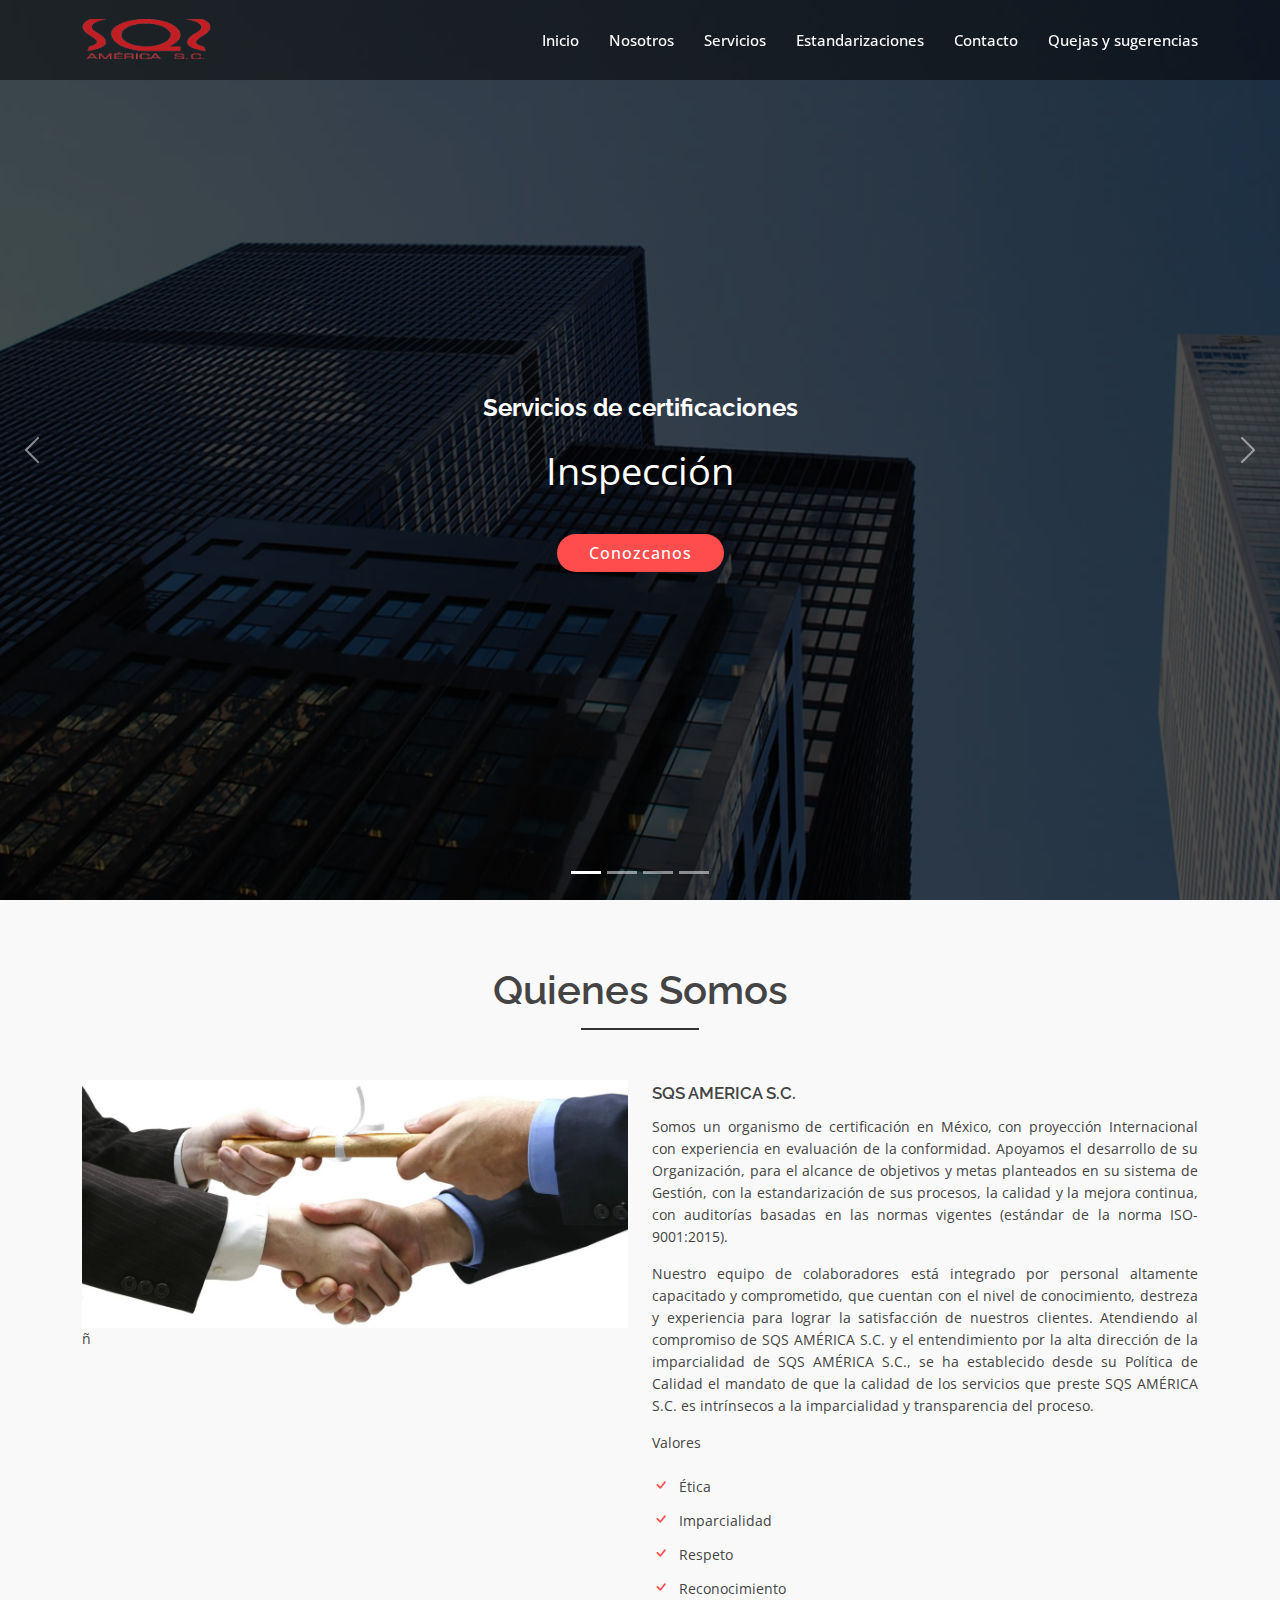
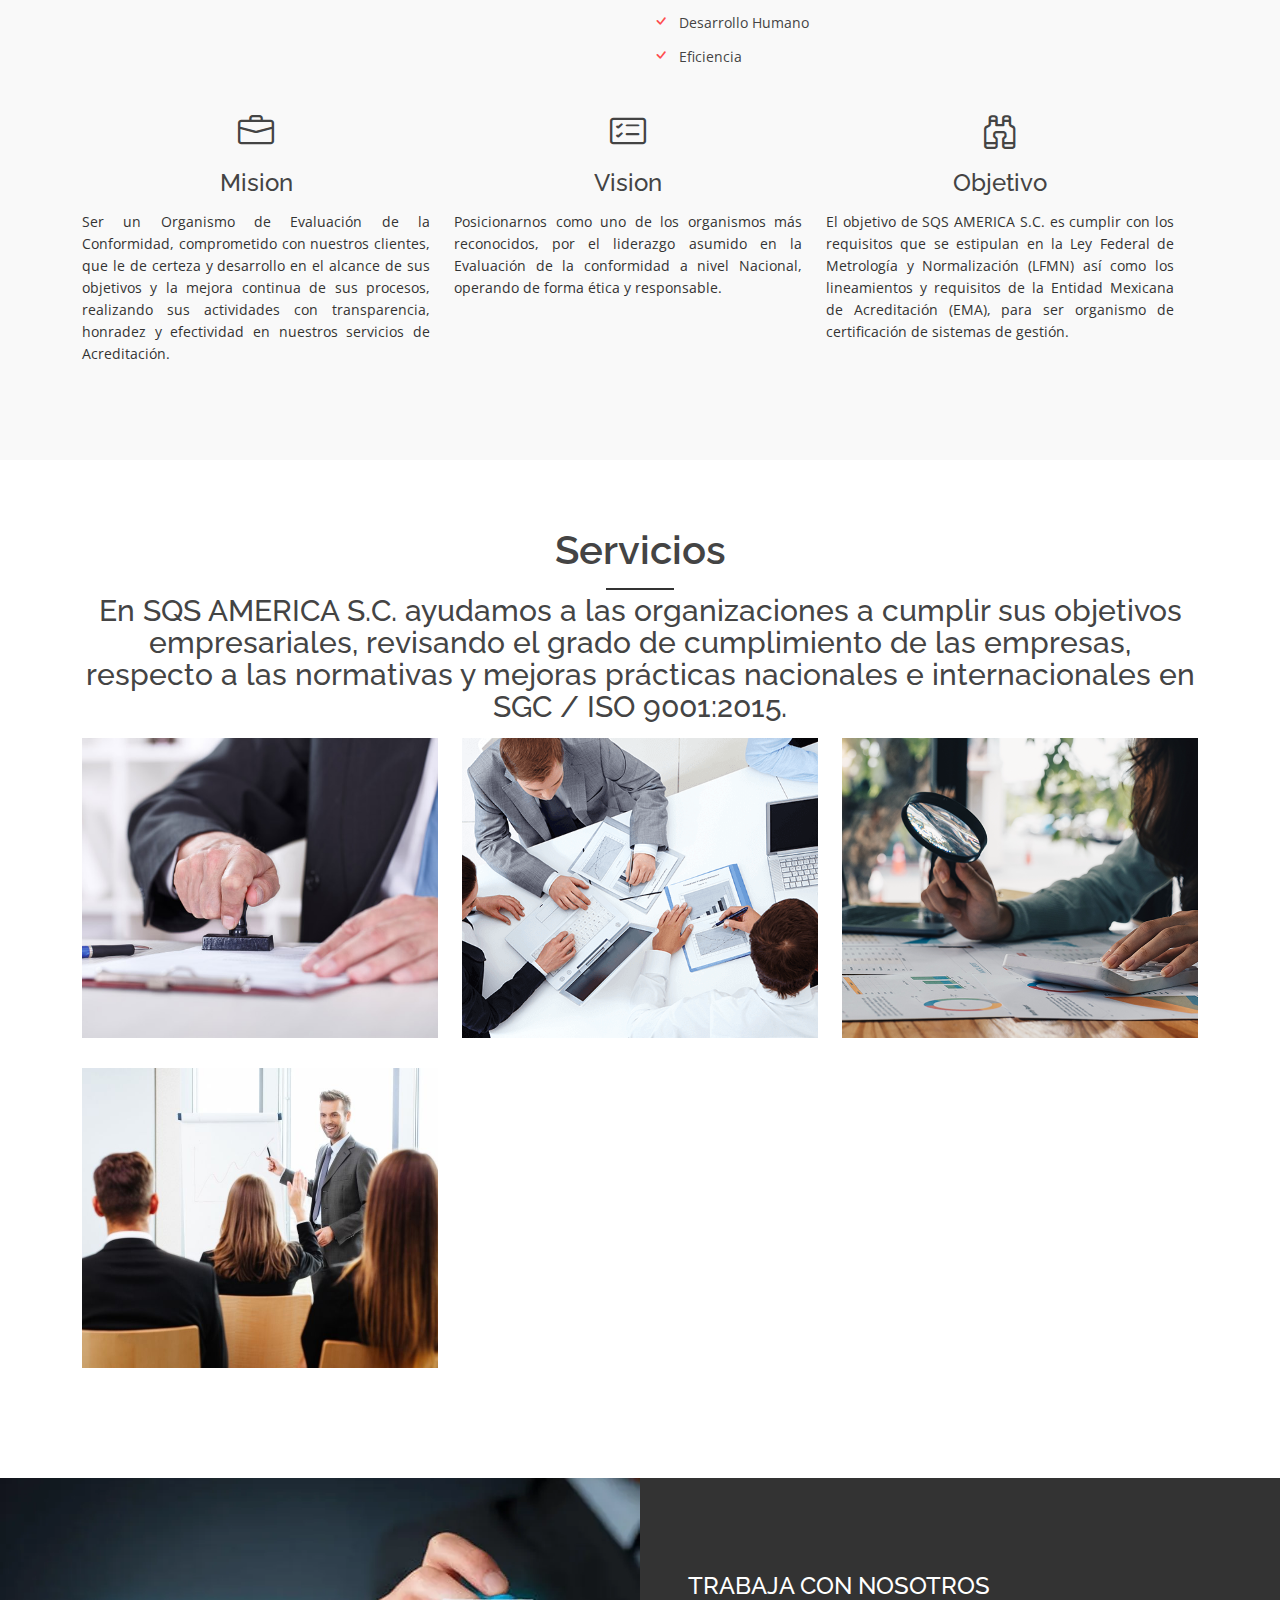
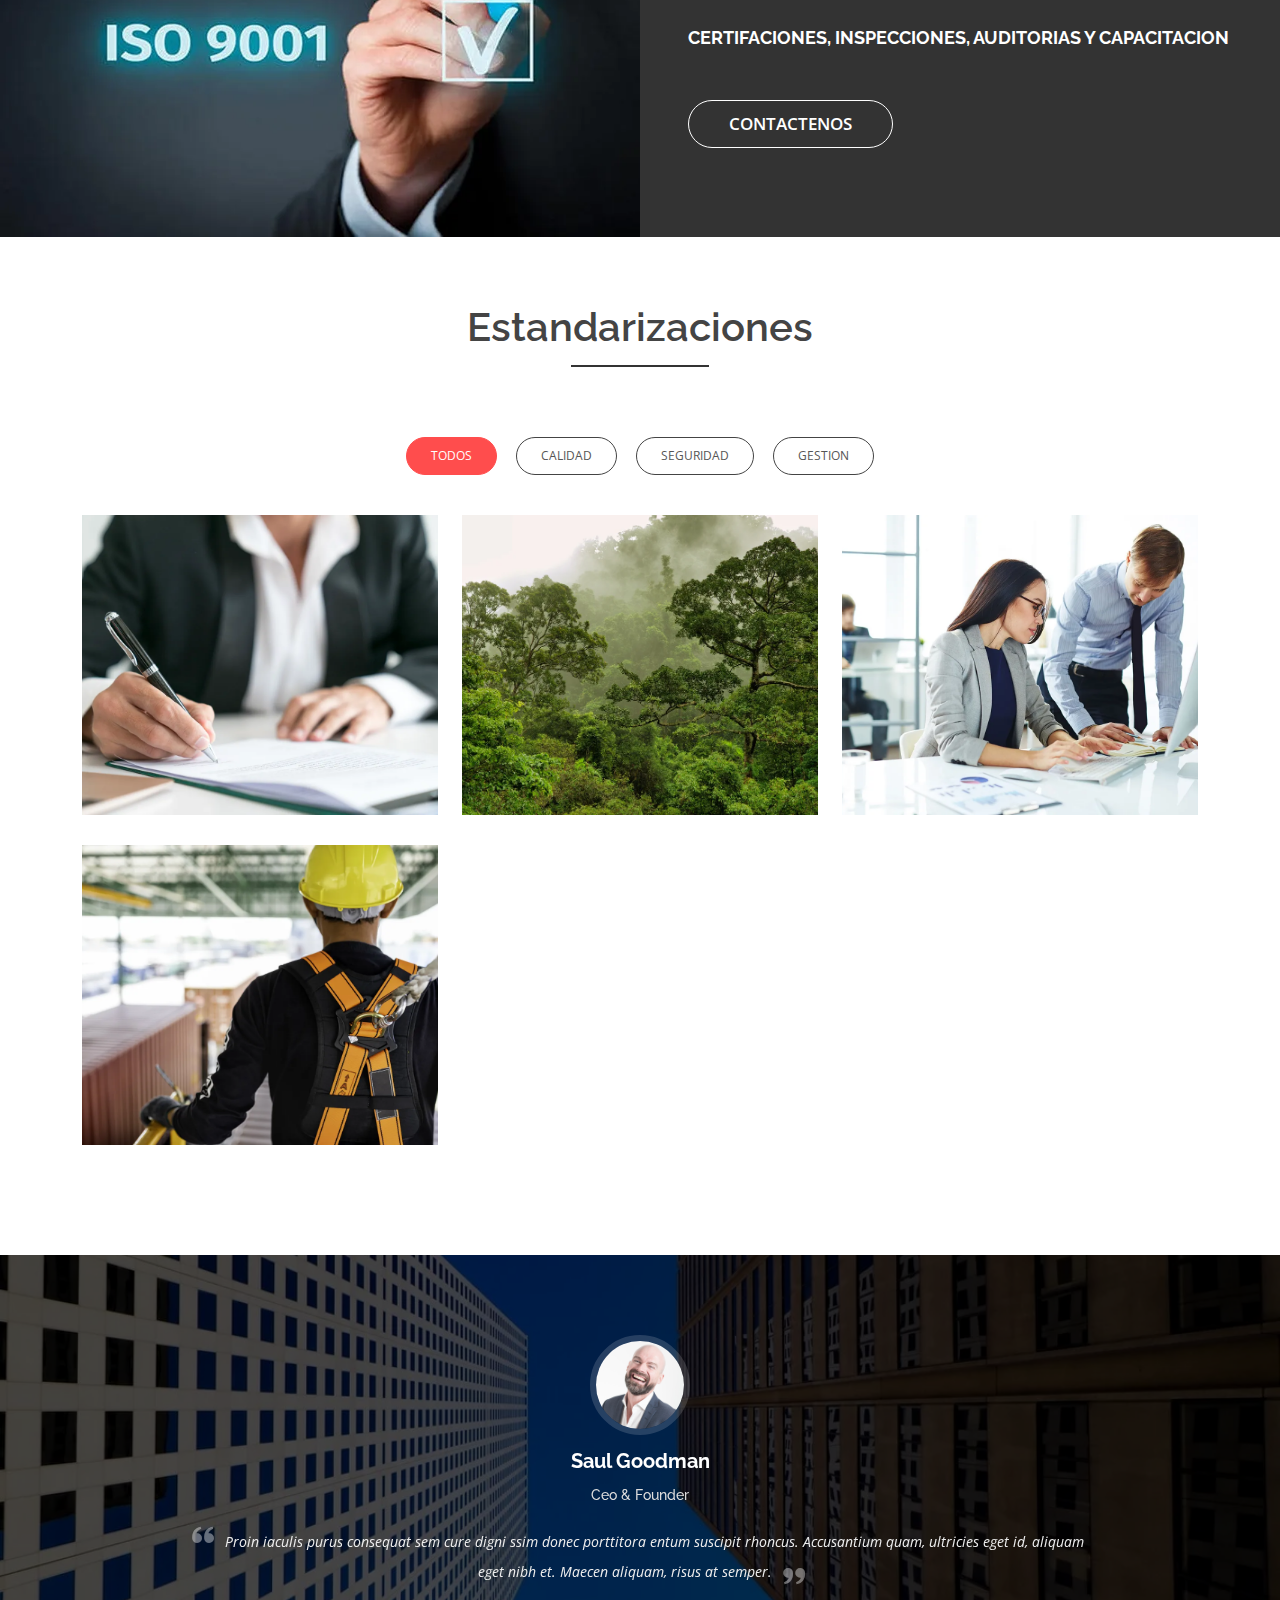
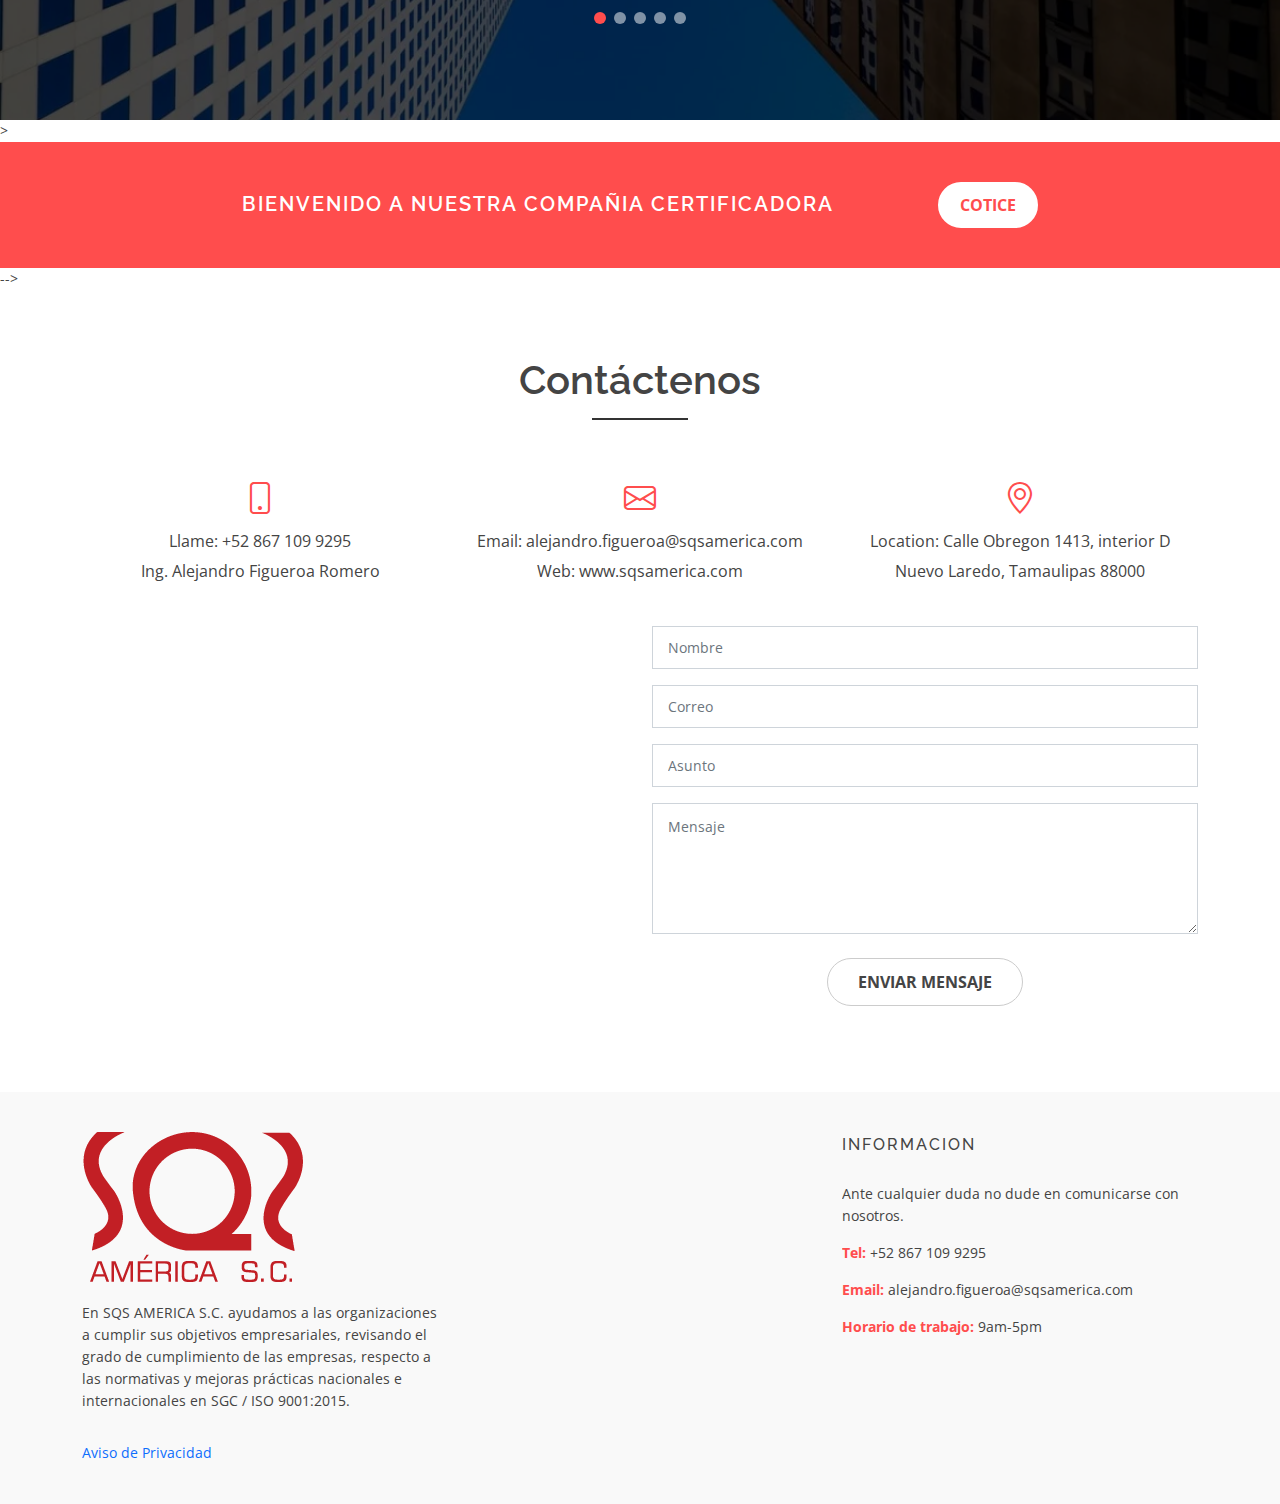
==== index.html @ a5c40ff0 "changes-services" ====
<!DOCTYPE html>
<html lang="en">

<head>
  <meta charset="utf-8">
  <meta content="width=device-width, initial-scale=1.0" name="viewport">

  <title>SQS AMERICA S.C. - Home</title>
  <meta content="" name="description">
  <meta content="" name="keywords">

  <!-- Favicons -->
  <link href="assets/img/SQS-Logo.ico" rel="icon">
  <link href="assets/img/SQS-Logo.ico" rel="apple-touch-icon">

  <!-- Google Fonts -->
  <link href="https://fonts.googleapis.com/css?family=Open+Sans:300,400,400i,600,700|Raleway:300,400,400i,500,500i,700,800,900" rel="stylesheet">

  <!-- Vendor CSS Files -->
  <link href="assets/vendor/animate.css/animate.min.css" rel="stylesheet">
  <link href="assets/vendor/bootstrap/css/bootstrap.min.css" rel="stylesheet">
  <link href="assets/vendor/bootstrap-icons/bootstrap-icons.css" rel="stylesheet">
  <link href="assets/vendor/boxicons/css/boxicons.min.css" rel="stylesheet">
  <link href="assets/vendor/glightbox/css/glightbox.min.css" rel="stylesheet">
  <link href="assets/vendor/swiper/swiper-bundle.min.css" rel="stylesheet">

  <!-- Template Main CSS File -->
  <link href="assets/css/style.css" rel="stylesheet">

  <!-- =======================================================
  * Template Name: eBusiness - v4.9.0
  * Template URL: https://bootstrapmade.com/ebusiness-bootstrap-corporate-template/
  * Author: BootstrapMade.com
  * License: https://bootstrapmade.com/license/
  ======================================================== -->
</head>

<body>

  <!-- ======= Header ======= -->
  <header id="header" class="fixed-top d-flex align-items-center">
    <div class="container d-flex justify-content-between">

      <div class="logo">
          <a href="index.html">
            <img  src="assets/img/SQS LogoLarge.png"> 
          </a> 
        <!-- Uncomment below if you prefer to use an image logo -->
        <!-- <a href="index.html"><img src="assets/img/logo.png" alt="" class="img-fluid"></a>-->
      </div>

      <nav id="navbar" class="navbar">
        <ul>
          <li><a class="nav-link scrollto" href="index.html">Inicio</a></li>
          <li><a class="nav-link scrollto" href="#about">Nosotros</a></li>
          <li><a class="nav-link scrollto" href="#services">Servicios</a></li>
          <li><a class="nav-link scrollto" href="#portfolio">Estandarizaciones</a></li>
          <li><a class="nav-link scrollto" href="#contact">Contacto</a>
          </li><li><a class="nav-link scrollto" href="complaints.html">Quejas y sugerencias</a></li>
        </ul>
        <i class="bi bi-list mobile-nav-toggle"></i>
      </nav><!-- .navbar -->

    </div>
  </header><!-- End Header -->

  <!-- ======= hero Section ======= -->
  <section id="hero">
    <div class="hero-container">
      <div id="heroCarousel" class="carousel slide carousel-fade" data-bs-ride="carousel" data-bs-interval="5000">

        <ol id="hero-carousel-indicators" class="carousel-indicators"></ol>

        <div class="carousel-inner" role="listbox">

          <div class="carousel-item active" style="background-image: url(assets/img/hero-carousel/1.jpg)">
            <div class="carousel-container">
              <div class="container">
                <h2 class="animate__animated animate__fadeInDown">Servicios de certificaciones</h2>
                <p class="animate__animated animate__fadeInUp">Inspección</p>
                <a href="#about" class="btn-get-started scrollto animate__animated animate__fadeInUp">Conozcanos</a>
              </div>
            </div>
          </div>

          <div class="carousel-item" style="background-image: url(assets/img/hero-carousel/4.png)">
            <div class="carousel-container">
              <div class="container">
                <h2 class="animate__animated animate__fadeInDown">Servicios de certificaciones</h2>
                <p class="animate__animated animate__fadeInUp">Auditorias</p>
                <a href="#about" class="btn-get-started scrollto animate__animated animate__fadeInUp">Conozcanos</a>
              </div>
            </div>
          </div>

          <div class="carousel-item" style="background-image: url(assets/img/hero-carousel/3.jpg)">
            <div class="carousel-container">
              <div class="container">
                <h2 class="animate__animated animate__fadeInDown">Servicios de certificaciones</h2>
                <p class="animate__animated animate__fadeInUp">Certificación</p>
                <a href="#about" class="btn-get-started scrollto animate__animated animate__fadeInUp">Conozcanos</a>
              </div>
            </div>
          </div>

          <div class="carousel-item" style="background-image: url(assets/img/hero-carousel/2.jpg)">
            <div class="carousel-container">
              <div class="container">
                <h2 class="animate__animated animate__fadeInDown">Servicios de certificaciones</h2>
                <p class="animate__animated animate__fadeInUp">Capacitación</p>
                <a href="#about" class="btn-get-started scrollto animate__animated animate__fadeInUp">Conozcanos</a>
              </div>
            </div>
          </div>

        </div>

        <a class="carousel-control-prev" href="#heroCarousel" role="button" data-bs-slide="prev">
          <span class="carousel-control-prev-icon bi bi-chevron-left" aria-hidden="true"></span>
        </a>

        <a class="carousel-control-next" href="#heroCarousel" role="button" data-bs-slide="next">
          <span class="carousel-control-next-icon bi bi-chevron-right" aria-hidden="true"></span>
        </a>

      </div>
    </div>
  </section><!-- End Hero Section -->

  <main id="main">

    <!-- ======= About Section ======= -->
    <div id="about" class="about-area area-padding">
      <div class="container">
        <div class="row">
          <div class="col-md-12 col-sm-12 col-xs-12">
            <div class="section-headline text-center">
              <h2>Quienes Somos</h2>
            </div>
          </div>
        </div>
        <div class="row">
          <!-- single-well start-->
          <div class="col-md-6 col-sm-6 col-xs-12">
            <div class="well-left">
              <div class="single-well">
                <a href="#">
                  <img src="assets/img/about/3.jpg" alt="">
                </a>
              </div>
            </div>ñ
          </div>
          <!-- single-well end-->
          <div class="col-md-6 col-sm-6 col-xs-12">
            <div class="well-middle">
              <div class="single-well">
                <a href="#">
                  <h4 class="sec-head">SQS America S.C.</h4>
                </a>
                <p style="text-align: justify">
                  Somos un organismo de certificación en México, con proyección Internacional con experiencia en evaluación de la conformidad.
                  Apoyamos el desarrollo de su Organización, para el alcance de objetivos y metas planteados en su sistema de Gestión, con la estandarización de sus procesos, la calidad y la mejora continua, con auditorías basadas en las normas vigentes (estándar de la norma ISO-9001:2015).
                </p>
                <p  style="text-align: justify">
                  Nuestro equipo de colaboradores está integrado por personal altamente capacitado y comprometido, que cuentan con el nivel de conocimiento, destreza y experiencia para lograr la satisfacción de nuestros clientes.
                  Atendiendo al compromiso de SQS AMÉRICA S.C. y el entendimiento por la alta dirección de la imparcialidad de SQS AMÉRICA S.C., se ha establecido desde su Política de Calidad el mandato de que la calidad de los servicios que preste SQS AMÉRICA S.C. es intrínsecos a la imparcialidad y transparencia del proceso.
                </p>
                <p span>Valores</p>
                <ul>
                  <li>
                    <i class="bi bi-check"></i> Ética
                  </li>
                  <li>
                    <i class="bi bi-check"></i> Imparcialidad
                  </li>
                  <li>
                    <i class="bi bi-check"></i> Respeto
                  </li>
                  <li>
                    <i class="bi bi-check"></i> Reconocimiento
                  </li>
                  <li>
                    <i class="bi bi-check"></i> Desarrollo Humano
                  </li>
                  <li>
                    <i class="bi bi-check"></i> Eficiencia
                  </li>
                </ul>
              </div>
            </div>
          </div>
          <!-- End col-->
          <div class="row text-center">
            <!-- Start Left services -->
            <div class="col-md-4 col-sm-4 col-xs-12">
              <div class="about-move">
                <div class="services-details">
                  <div class="single-services">
                    <a class="services-icon" href="#">
                      <i class="bi bi-briefcase"></i>
                    </a>
                    <h4>Mision</h4>
                    <p style="text-align:justify">
                      Ser un Organismo de Evaluación de la Conformidad, comprometido con 
                      nuestros clientes, que le de certeza y desarrollo en el alcance de 
                      sus objetivos y la mejora continua de sus procesos, realizando sus 
                      actividades con transparencia, honradez y efectividad en 
                      nuestros servicios de Acreditación.</p>
                  </div>
                </div>
                <!-- end about-details -->
              </div>
            </div>
            <div class="col-md-4 col-sm-4 col-xs-12">
              <div class="about-move">
                <div class="services-details">
                  <div class="single-services">
                    <a class="services-icon" href="#">
                      <i class="bi bi-card-checklist"></i>
                    </a>
                    <h4>Vision</h4>
                    <p style="text-align:justify">
                      Posicionarnos como uno de los organismos más reconocidos, por el liderazgo asumido 
                      en la Evaluación de la conformidad a nivel Nacional, operando de forma ética y responsable.                  </p>
                  </div>
                </div>
                <!-- end about-details -->
              </div>
            </div>
            <div class="col-md-4 col-sm-4 col-xs-12">
              <!-- end col-md-4 -->
              <div class=" about-move">
                <div class="services-details">
                  <div class="single-services">
                    <a class="services-icon" href="#">
                      <i class="bi bi-binoculars"></i>
                    </a>
                    <h4>Objetivo</h4>
                    <p style="text-align:justify">
                      El objetivo de SQS AMERICA S.C. es cumplir con los requisitos que se estipulan en la Ley Federal de Metrología y Normalización (LFMN) 
                      así como los lineamientos y requisitos de la Entidad Mexicana de Acreditación (EMA), para ser organismo de 
                      certificación de sistemas de gestión.</p>
                  </div>
                </div>
                <!-- end about-details -->
              </div>
            </div>
          </div>
        </div>
      </div>
    </div><!-- End About Section -->

    <!-- ======= Services Section ======= -->
    <div id="services" class="services-area area-padding">
      <div class="container">
        <div class="row">
          <div class="col-md-12 col-sm-12 col-xs-12">
            <div class="section-headline services-head text-center">
              <h2>Servicios</h2>
              <h3>En SQS AMERICA S.C. ayudamos a las organizaciones a cumplir sus objetivos empresariales, revisando el grado de cumplimiento de las empresas, respecto a las normativas y mejoras prácticas nacionales e internacionales en SGC / ISO 9001:2015.</h3>
            </div>
          </div>
        </div>

        <div class="row awesome-project-content portfolio-container">

          <!-- portfolio-item start -->
          <div class="col-md-4 col-sm-4 col-xs-12 portfolio-item filter-app portfolio-item">
            <div class="single-awesome-project">
              <div class="awesome-img">
                <a href="#"><img src="assets/img/services/CERTIFICACION.jpg" alt="" /></a>
                <div class="add-actions text-center">
                  <div class="project-dec">
                    <a class="portfolio-lightbox" data-glightbox="title:Certificación; description:SQS AMERICA S.C. casa certificadora acreditada por la EMA en sistema de gestión de calidad ISO 9001:2015/ NMX-CC-9001-IMNC-2015." href="assets/img/services/CERTIFICACION.jpg">
                      <h4>Certificación</h4>
                    </a>
                  </div>
                </div>
              </div>
            </div>
          </div>
          <!-- portfolio-item end -->

          <!-- portfolio-item start -->
          <div class="col-md-4 col-sm-4 col-xs-12 portfolio-item filter-web">
            <div class="single-awesome-project">
              <div class="awesome-img">
                <a href="#"><img src="assets/img/services/INSPECCION.png" alt="" /></a>
                <div class="add-actions text-center">
                  <div class="project-dec">
                    <a class="portfolio-lightbox" data-glightbox="title:Inspección; description:Nuestro personal especializado se encargara de realizar una revisión general a la organización y analizar los datos para la implementación exitosa del Sistema de Gestión de Calidad." href="assets/img/services/INSPECCION.png">
                      <h4>Inspección</h4>
                    </a>
                  </div>
                </div>
              </div>
            </div>
          </div>
          <!-- portfolio-item end -->

          <!-- portfolio-item start -->
          <div class="col-md-4 col-sm-4 col-xs-12 portfolio-item filter-card">
            <div class="single-awesome-project">
              <div class="awesome-img">
                <a href="#"><img src="assets/img/services/AUDITORIA.png" alt="" /></a>
                <div class="add-actions text-center">
                  <div class="project-dec">
                    <a class="portfolio-lightbox" data-glightbox="title:Auditorías; description:Contamos con un equipo de auditores autorizados con más de 10 años de experiencia profesional para llevar a cabo auditorias y elaboración de informes de los hallazgos para determinar el nivel de conformidad de la empresa." href="assets/img/services/AUDITORIA.png">
                      <h4>Auditorías</h4>
                    </a>
                  </div>
                </div>
              </div>
            </div>
          </div>
          <!-- portfolio-item end -->

          <!-- portfolio-item start -->
          <div class="col-md-4 col-sm-4 col-xs-12 portfolio-item filter-web">
            <div class="single-awesome-project">
              <div class="awesome-img">
                <a href="#"><img src="assets/img/services/CAPACITACION.jpg" alt="" /></a>
                <div class="add-actions text-center">
                  <div class="project-dec">
                    <a class="portfolio-lightbox" data-glightbox="title:Capacitación; description:Establecemos estrategias junto con las organizaciones para que a través de nuestros servicios de asesoría y capacitación desarrollen e implementen mejoras en sus procesos y asegurar la conformidad del SGC a través del tiempo." href="assets/img/services/CAPACITACION.jpg">
                      <h4>Capacitación</h4>
                    </a>
                  </div>
                </div>
              </div>
            </div>
          </div>
          <!-- portfolio-item end -->
        </div>
      </div>
    </div>   
    </div>
  </div>
    <!-- End Services Section -->

    <!-- ======= Team Section ======= -->
   <!--  <div id="team" class="our-team-area area-padding">
      <div class="container">
        <div class="row">
          <div class="col-md-12 col-sm-12 col-xs-12">
            <div class="section-headline text-center">
              <h2>Nuestro Equipo</h2>
            </div>
          </div>
        </div>
        <div class="row">
          <div class="col-md-3 col-sm-3 col-xs-12">
            <div class="single-team-member">
              <div class="team-img">
                <a href="#">
                  <img src="assets/img/team/1.jpg" alt="">
                </a>
                <div class="team-social-icon text-center">
                  <ul>
                    <li>
                      <a href="#">
                        <i class="bi bi-facebook"></i>
                      </a>
                    </li>
                    <li>
                      <a href="#">
                        <i class="bi bi-twitter"></i>
                      </a>
                    </li>
                    <li>
                      <a href="#">
                        <i class="bi bi-instagram"></i>
                      </a>
                    </li>
                  </ul>
                </div>
              </div>
              <div class="team-content text-center">
                <h4>Jhon Mickel</h4>
                <p>Seo</p>
              </div>
            </div>
          </div> -->
          <!-- End column -->
         <!--  <div class="col-md-3 col-sm-3 col-xs-12">
            <div class="single-team-member">
              <div class="team-img">
                <a href="#">
                  <img src="assets/img/team/2.jpg" alt="">
                </a>
                <div class="team-social-icon text-center">
                  <ul>
                    <li>
                      <a href="#">
                        <i class="bi bi-facebook"></i>
                      </a>
                    </li>
                    <li>
                      <a href="#">
                        <i class="bi bi-twitter"></i>
                      </a>
                    </li>
                    <li>
                      <a href="#">
                        <i class="bi bi-instagram"></i>
                      </a>
                    </li>
                  </ul>
                </div>
              </div>
              <div class="team-content text-center">
                <h4>Andrew Arnold</h4>
                <p>Web Developer</p>
              </div>
            </div>
          </div> -->
          <!-- End column -->
         <!--  <div class="col-md-3 col-sm-3 col-xs-12">
            <div class="single-team-member">
              <div class="team-img">
                <a href="#">
                  <img src="assets/img/team/3.jpg" alt="">
                </a>
                <div class="team-social-icon text-center">
                  <ul>
                    <li>
                      <a href="#">
                        <i class="bi bi-facebook"></i>
                      </a>
                    </li>
                    <li>
                      <a href="#">
                        <i class="bi bi-twitter"></i>
                      </a>
                    </li>
                    <li>
                      <a href="#">
                        <i class="bi bi-instagram"></i>
                      </a>
                    </li>
                  </ul>
                </div>
              </div>
              <div class="team-content text-center">
                <h4>Lellien Linda</h4>
                <p>Web Design</p>
              </div>
            </div>
          </div> -->
          <!-- End column -->
          <!-- <div class="col-md-3 col-sm-3 col-xs-12">
            <div class="single-team-member">
              <div class="team-img">
                <a href="#">
                  <img src="assets/img/team/4.jpg" alt="">
                </a>
                <div class="team-social-icon text-center">
                  <ul>
                    <li>
                      <a href="#">
                        <i class="bi bi-facebook"></i>
                      </a>
                    </li>
                    <li>
                      <a href="#">
                        <i class="bi bi-twitter"></i>
                      </a>
                    </li>
                    <li>
                      <a href="#">
                        <i class="bi bi-instagram"></i>
                      </a>
                    </li>
                  </ul>
                </div>
              </div>
              <div class="team-content text-center">
                <h4>Jhon Powel</h4>
                <p>Seo Expert</p>
              </div>
            </div>
          </div> -->
          <!-- End column -->
        <!-- </div>
      </div>
    </div> --><!-- End Team Section -->

    <!-- ======= Rviews Section ======= -->
    <div class="reviews-area">
      <div class="row g-0">
        <div class="col-lg-6">
          <img src="assets/img/review/norma-iso-9001.jpg" alt="">
        </div>
        <div class="col-lg-6 work-right-text d-flex align-items-center">
          <div class="px-5 py-5 py-lg-0">
            <h2>Trabaja con nosotros</h2>
            <h5>CERTIFACIONES, INSPECCIONES, AUDITORIAS Y CAPACITACION</h5>
            <a href="#contact" class="ready-btn scrollto">CONTACTENOS</a>
          </div>
        </div>
      </div>
    </div><!-- End Rviews Section -->

    <!-- ======= Portfolio Section ======= -->
    <div id="portfolio" class="portfolio-area area-padding fix">
      <div class="container">
        <div class="row">
          <div class="col-lg-12 col-md-12 col-sm-12 col-xs-12">
            <div class="section-headline text-center">
              <h2>Estandarizaciones</h2>
            </div>
          </div>
        </div>
        <div class="row wesome-project-1 fix">
          <!-- Start Portfolio -page -->
          <div class="col-lg-12 col-md-12 col-sm-12 col-xs-12">
            <ul id="portfolio-flters">
              <li data-filter="*" class="filter-active">Todos</li>
              <li data-filter=".filter-app">Calidad</li>
              <li data-filter=".filter-card">Seguridad</li>
              <li data-filter=".filter-web">Gestion</li>
            </ul>
          </div>
        </div>

        <div class="row awesome-project-content portfolio-container">

          <!-- portfolio-item start -->
          <div class="col-md-4 col-sm-4 col-xs-12 portfolio-item filter-app portfolio-item">
            <div class="single-awesome-project">
              <div class="awesome-img">
                <a href="#"><img src="assets/img/portfolio/1.jpg" alt="" /></a>
                <div class="add-actions text-center">
                  <div class="project-dec">
                    <a class="portfolio-lightbox" data-gallery="myGallery" href="assets/img/portfolio/1.jpg">
                      <h4>ISO 9001</h4>
                      <span>Manejo de calida</span>
                    </a>
                  </div>
                </div>
              </div>
            </div>
          </div>
          <!-- portfolio-item end -->

          <!-- portfolio-item start -->
          <div class="col-md-4 col-sm-4 col-xs-12 portfolio-item filter-web">
            <div class="single-awesome-project">
              <div class="awesome-img">
                <a href="#"><img src="assets/img/portfolio/2.jpg" alt="" /></a>
                <div class="add-actions text-center">
                  <div class="project-dec">
                    <a class="portfolio-lightbox" data-gallery="myGallery" href="assets/img/portfolio/2.jpg">
                      <h4>ISO 14001</h4>
                      <span>Gestion ambiental</span>
                    </a>
                  </div>
                </div>
              </div>
            </div>
          </div>
          <!-- portfolio-item end -->

          <!-- portfolio-item start -->
          <div class="col-md-4 col-sm-4 col-xs-12 portfolio-item filter-card">
            <div class="single-awesome-project">
              <div class="awesome-img">
                <a href="#"><img src="assets/img/portfolio/3.jpg" alt="" /></a>
                <div class="add-actions text-center">
                  <div class="project-dec">
                    <a class="portfolio-lightbox" data-gallery="myGallery" href="assets/img/portfolio/3.jpg">
                      <h4>ISO 22301</h4>
                      <span>Continuidad del Negocio</span>
                    </a>
                  </div>
                </div>
              </div>
            </div>
          </div>
          <!-- portfolio-item end -->

          <!-- portfolio-item start -->
          <div class="col-md-4 col-sm-4 col-xs-12 portfolio-item filter-web">
            <div class="single-awesome-project">
              <div class="awesome-img">
                <a href="#"><img src="assets/img/portfolio/4.jpg" alt="" /></a>
                <div class="add-actions text-center">
                  <div class="project-dec">
                    <a class="portfolio-lightbox" data-gallery="myGallery" href="assets/img/portfolio/4.jpg">
                      <h4>ISO 45001</h4>
                      <span>Gestion de seguridad</span>
                    </a>
                  </div>
                </div>
              </div>
            </div>
          </div>
          <!-- portfolio-item end -->
        </div>
      </div>
    </div><!-- End Portfolio Section -->

    <!-- ======= Pricing Section ======= -->
    <!-- <div id="pricing" class="pricing-area area-padding">
      <div class="container">
        <div class="row">
          <div class="col-md-12 col-sm-12 col-xs-12">
            <div class="section-headline text-center">
              <h2>Pricing Table</h2>
            </div>
          </div>
        </div>
        <div class="row">
          <div class="col-md-4 col-sm-4 col-xs-12">
            <div class="pri_table_list">
              <h3>basic <br /> <span>$80 / month</span></h3>
              <ol>
                <li class="check"><i class="bi bi-check"></i><span>Online system</span></li>
                <li class="check"><i class="bi bi-x"></i><span>Full access</span></li>
                <li class="check"><i class="bi bi-check"></i><span>Free apps</span></li>
                <li class="check"><i class="bi bi-check"></i><span>Multiple slider</span></li>
                <li class="cross"><i class="bi bi-x"></i><span>Free domin</span></li>
                <li class="cross"><i class="bi bi-x"></i><span>Support unlimited</span></li>
                <li class="check"><i class="bi bi-check"></i><span>Payment online</span></li>
                <li class="check"><i class="bi bi-x"></i><span>Cash back</span></li>
              </ol>
              <button>sign up now</button>
            </div>
          </div>
          <div class="col-md-4 col-sm-4 col-xs-12">
            <div class="pri_table_list active">
              <span class="saleon">top sale</span>
              <h3>standard <br /> <span>$110 / month</span></h3>
              <ol>
                <li class="check"><i class="bi bi-check"></i><span>Online system</span></li>
                <li class="check"><i class="bi bi-check"></i><span>Full access</span></li>
                <li class="check"><i class="bi bi-check"></i><span>Free apps</span></li>
                <li class="check"><i class="bi bi-check"></i><span>Multiple slider</span></li>
                <li class="cross"><i class="bi bi-x"></i><span>Free domin</span></li>
                <li class="check"><i class="bi bi-check"></i><span>Support unlimited</span></li>
                <li class="check"><i class="bi bi-check"></i><span>Payment online</span></li>
                <li class="cross"><i class="bi bi-x"></i><span>Cash back</span></li>
              </ol>
              <button>sign up now</button>
            </div>
          </div>
          <div class="col-md-4 col-sm-4 col-xs-12">
            <div class="pri_table_list">
              <h3>premium <br /> <span>$150 / month</span></h3>
              <ol>
                <li class="check"><i class="bi bi-check"></i><span>Online system</span></li>
                <li class="check"><i class="bi bi-check"></i><span>Full access</span></li>
                <li class="check"><i class="bi bi-check"></i><span>Free apps</span></li>
                <li class="check"><i class="bi bi-check"></i><span>Multiple slider</span></li>
                <li class="check"><i class="bi bi-check"></i><span>Free domin</span></li>
                <li class="check"><i class="bi bi-check"></i><span>Support unlimited</span></li>
                <li class="check"><i class="bi bi-check"></i><span>Payment online</span></li>
                <li class="check"><i class="bi bi-check"></i><span>Cash back</span></li>
              </ol>
              <button>sign up now</button>
            </div>
          </div>
        </div>
      </div>
    </div> --><!-- End Pricing Section -->

    <!-- ======= Testimonials Section ======= -->
    <div id="testimonials" class="testimonials">
      <div class="container">

        <div class="testimonials-slider swiper">
          <div class="swiper-wrapper">

            <div class="swiper-slide">
              <div class="testimonial-item">
                <img src="assets/img/testimonials/testimonials-1.jpg" class="testimonial-img" alt="">
                <h3>Saul Goodman</h3>
                <h4>Ceo &amp; Founder</h4>
                <p>
                  <i class="bx bxs-quote-alt-left quote-icon-left"></i>
                  Proin iaculis purus consequat sem cure digni ssim donec porttitora entum suscipit rhoncus. Accusantium quam, ultricies eget id, aliquam eget nibh et. Maecen aliquam, risus at semper.
                  <i class="bx bxs-quote-alt-right quote-icon-right"></i>
                </p>
              </div>
            </div><!-- End testimonial item -->

            <div class="swiper-slide">
              <div class="testimonial-item">
                <img src="assets/img/testimonials/testimonials-2.jpg" class="testimonial-img" alt="">
                <h3>Sara Wilsson</h3>
                <h4>Designer</h4>
                <p>
                  <i class="bx bxs-quote-alt-left quote-icon-left"></i>
                  Export tempor illum tamen malis malis eram quae irure esse labore quem cillum quid cillum eram malis quorum velit fore eram velit sunt aliqua noster fugiat irure amet legam anim culpa.
                  <i class="bx bxs-quote-alt-right quote-icon-right"></i>
                </p>
              </div>
            </div><!-- End testimonial item -->

            <div class="swiper-slide">
              <div class="testimonial-item">
                <img src="assets/img/testimonials/testimonials-3.jpg" class="testimonial-img" alt="">
                <h3>Jena Karlis</h3>
                <h4>Store Owner</h4>
                <p>
                  <i class="bx bxs-quote-alt-left quote-icon-left"></i>
                  Enim nisi quem export duis labore cillum quae magna enim sint quorum nulla quem veniam duis minim tempor labore quem eram duis noster aute amet eram fore quis sint minim.
                  <i class="bx bxs-quote-alt-right quote-icon-right"></i>
                </p>
              </div>
            </div><!-- End testimonial item -->

            <div class="swiper-slide">
              <div class="testimonial-item">
                <img src="assets/img/testimonials/testimonials-4.jpg" class="testimonial-img" alt="">
                <h3>Matt Brandon</h3>
                <h4>Freelancer</h4>
                <p>
                  <i class="bx bxs-quote-alt-left quote-icon-left"></i>
                  Fugiat enim eram quae cillum dolore dolor amet nulla culpa multos export minim fugiat minim velit minim dolor enim duis veniam ipsum anim magna sunt elit fore quem dolore labore illum veniam.
                  <i class="bx bxs-quote-alt-right quote-icon-right"></i>
                </p>
              </div>
            </div><!-- End testimonial item -->

            <div class="swiper-slide">
              <div class="testimonial-item">
                <img src="assets/img/testimonials/testimonials-5.jpg" class="testimonial-img" alt="">
                <h3>John Larson</h3>
                <h4>Entrepreneur</h4>
                <p>
                  <i class="bx bxs-quote-alt-left quote-icon-left"></i>
                  Quis quorum aliqua sint quem legam fore sunt eram irure aliqua veniam tempor noster veniam enim culpa labore duis sunt culpa nulla illum cillum fugiat legam esse veniam culpa fore nisi cillum quid.
                  <i class="bx bxs-quote-alt-right quote-icon-right"></i>
                </p>
              </div>
            </div><!-- End testimonial item -->

          </div>
          <div class="swiper-pagination"></div>
        </div>

      </div>
    </div><!-- End Testimonials Section -->

    <!-- ======= Blog Section ======= -->
    <!-- <div id="blog" class="blog-area">
      <div class="blog-inner area-padding">
        <div class="blog-overly"></div>
        <div class="container ">
          <div class="row">
            <div class="col-md-12 col-sm-12 col-xs-12">
              <div class="section-headline text-center">
                <h2>Latest News</h2>
              </div>
            </div>
          </div>
          <div class="row"> -->
            <!-- Start Left Blog -->
            <!-- <div class="col-md-4 col-sm-4 col-xs-12">
              <div class="single-blog">
                <div class="single-blog-img">
                  <a href="blog.html">
                    <img src="assets/img/blog/1.jpg" alt="">
                  </a>
                </div>
                <div class="blog-meta">
                  <span class="comments-type">
                    <i class="fa fa-comment-o"></i>
                    <a href="#">13 comments</a>
                  </span>
                  <span class="date-type">
                    <i class="fa fa-calendar"></i>2016-03-05 / 09:10:16
                  </span>
                </div>
                <div class="blog-text">
                  <h4>
                    <a href="blog.html">Assumenda repud eum veniam</a>
                  </h4>
                  <p>
                    Lorem ipsum dolor sit amet conse adipis elit Assumenda repud eum veniam optio modi sit explicabo nisi magnam quibusdam.sit amet conse adipis elit Assumenda repud eum veniam optio modi sit explicabo nisi magnam quibusdam.
                  </p>
                </div>
                <span>
                  <a href="blog.html" class="ready-btn">Read more</a>
                </span>
              </div> -->
              <!-- Start single blog -->
           <!--  </div> -->
            <!-- End Left Blog-->
            <!-- Start Left Blog -->
           <!--  <div class="col-md-4 col-sm-4 col-xs-12">
              <div class="single-blog">
                <div class="single-blog-img">
                  <a href="blog.html">
                    <img src="assets/img/blog/2.jpg" alt="">
                  </a>
                </div>
                <div class="blog-meta">
                  <span class="comments-type">
                    <i class="fa fa-comment-o"></i>
                    <a href="#">130 comments</a>
                  </span>
                  <span class="date-type">
                    <i class="fa fa-calendar"></i>2016-03-05 / 09:10:16
                  </span>
                </div>
                <div class="blog-text">
                  <h4>
                    <a href="blog.html">Explicabo magnam quibusdam.</a>
                  </h4>
                  <p>
                    Lorem ipsum dolor sit amet conse adipis elit Assumenda repud eum veniam optio modi sit explicabo nisi magnam quibusdam.sit amet conse adipis elit Assumenda repud eum veniam optio modi sit explicabo nisi magnam quibusdam.
                  </p>
                </div>
                <span>
                  <a href="blog.html" class="ready-btn">Read more</a>
                </span>
              </div> -->
              <!-- Start single blog -->
           <!--  </div> -->
            <!-- End Left Blog-->
            <!-- Start Right Blog-->
<!--             <div class="col-md-4 col-sm-4 col-xs-12">
              <div class="single-blog">
                <div class="single-blog-img">
                  <a href="blog.html">
                    <img src="assets/img/blog/3.jpg" alt="">
                  </a>
                </div>
                <div class="blog-meta">
                  <span class="comments-type">
                    <i class="fa fa-comment-o"></i>
                    <a href="#">10 comments</a>
                  </span>
                  <span class="date-type">
                    <i class="fa fa-calendar"></i>2016-03-05 / 09:10:16
                  </span>
                </div>
                <div class="blog-text">
                  <h4>
                    <a href="blog.html">Lorem ipsum dolor sit amet</a>
                  </h4>
                  <p>
                    Lorem ipsum dolor sit amet conse adipis elit Assumenda repud eum veniam optio modi sit explicabo nisi magnam quibusdam.sit amet conse adipis elit Assumenda repud eum veniam optio modi sit explicabo nisi magnam quibusdam.
                  </p>
                </div>
                <span>
                  <a href="blog.html" class="ready-btn">Read more</a>
                </span>
              </div>
            </div>
            <!-End Right Blog-->
    <!--       </div>
        </div>
      </div>
    </div -->><!-- End Blog Section -->

    <!-- ======= Suscribe Section ======= -->
    <div class="suscribe-area">
      <div class="container">
        <div class="row">
          <div class="col-lg-12 col-md-12 col-sm-12 col-xs=12">
            <div class="suscribe-text text-center">
              <h3>Bienvenido a nuestra compañia certificadora</h3>
              <a class="sus-btn" href="#">Cotice</a>
            </div>
          </div>
        </div>
      </div>
    </div> --><!-- End Suscribe Section -->

    <!-- ======= Contact Section ======= -->
    <div id="contact" class="contact-area">
      <div class="contact-inner area-padding">
        <div class="contact-overly"></div>
        <div class="container ">
          <div class="row">
            <div class="col-md-12 col-sm-12 col-xs-12">
              <div class="section-headline text-center">
                <h2>Contáctenos</h2>
              </div>
            </div>
          </div>
          <div class="row">
            <!-- Start contact icon column -->
            <div class="col-md-4">
              <div class="contact-icon text-center">
                <div class="single-icon">
                  <i class="bi bi-phone"></i>
                  <p>
                    Llame: +52 867 109 9295<br>
                    <span>Ing. Alejandro Figueroa Romero</span>
                  </p>
                </div>
              </div>
            </div>
            <!-- Start contact icon column -->
            <div class="col-md-4">
              <div class="contact-icon text-center">
                <div class="single-icon">
                  <i class="bi bi-envelope"></i>
                  <p>
                    Email: alejandro.figueroa@sqsamerica.com<br>
                    <span>Web: www.sqsamerica.com</span>
                  </p>
                </div>
              </div>
            </div>
            <!-- Start contact icon column -->
            <div class="col-md-4">
              <div class="contact-icon text-center">
                <div class="single-icon">
                  <i class="bi bi-geo-alt"></i>
                  <p>
                    Location: Calle Obregon 1413, interior D<br>
                    <span>Nuevo Laredo, Tamaulipas 88000</span>
                  </p>
                </div>
              </div>
            </div>
          </div>
          <div class="row">

            <!-- Start Google Map -->
            <div class="col-md-6">
              <!-- Start Map -->
              <iframe src="https://www.google.com/maps/embed?pb=!1m18!1m12!1m3!1d3539.4237479642748!2d-99.51400428452902!3d27.487194041738338!2m3!1f0!2f0!3f0!3m2!1i1024!2i768!4f13.1!3m3!1m2!1s0x86612239fe12dbfd%3A0xfb1268f2c68b9e91!2sAv%20%C3%81lvaro%20Obreg%C3%B3n%201413%2C%20Fraccionamiento%20Ojo%20Caliente%2C%2088040%20Nuevo%20Laredo%2C%20Tamps.!5e0!3m2!1sen!2smx!4v1668022562934!5m2!1sen!2smx" width="100%" height="380" frameborder="0" style="border:0" allowfullscreen></iframe>
              <!-- End Map -->
            </div>
            <!-- End Google Map -->

            <!-- Start  contact -->
            <div class="col-md-6">
              <div class="form contact-form">
                <form action="forms/contact.php" method="post" role="form" class="php-email-form">
                  <div class="form-group">
                    <input type="text" name="name" class="form-control" id="name" placeholder="Nombre" required>
                  </div>
                  <div class="form-group mt-3">
                    <input type="email" class="form-control" name="email" id="email" placeholder="Correo" required>
                  </div>
                  <div class="form-group mt-3">
                    <input type="text" class="form-control" name="subject" id="subject" placeholder="Asunto" required>
                  </div>
                  <div class="form-group mt-3">
                    <textarea class="form-control" name="message" rows="5" placeholder="Mensaje" required></textarea>
                  </div>
                  <div class="my-3">
                    <div class="loading">Loading</div>
                    <div class="error-message"></div>
                    <div class="sent-message">Mensaje enviado, Muchas gracias!</div>
                  </div>
                  <div class="text-center"><button type="submit">Enviar Mensaje</button></div>
                </form>
              </div>
            </div>
            <!-- End Left contact -->
          </div>
        </div>
      </div>
    </div><!-- End Contact Section -->

  </main><!-- End #main -->

  <!-- ======= Footer ======= -->
  <footer>
    <div class="footer-area">
      <div class="container">
        <div class="row">
          <div class="col-md-4">
            <div class="footer-content">
              <div class="footer-head">
                <div class="footer-logo">
                  <img  src="assets/img/SQS LogoShort.png"> 
                </div>

                <p>En SQS AMERICA S.C. ayudamos a las organizaciones a cumplir sus objetivos empresariales, revisando el grado de cumplimiento de las empresas, respecto a las normativas y mejoras prácticas nacionales e internacionales en SGC / ISO 9001:2015.</p>
                <div class="footer-icons">
                  <a href="terms_privacy.html">Aviso de Privacidad</a>
                </div>
              </div>
            </div>
          </div>
          <!-- end single footer -->
          <div class="col-md-4">
            <div class="footer-content">
              <div class="footer-head">
              </div>
            </div>
          </div>
          <!-- end single footer -->
          <div class="col-md-4">
            <div class="footer-content">
              <div class="footer-head">
                <h4>Informacion</h4>
                <p>
                  Ante cualquier duda no dude en comunicarse con nosotros.
                </p>
                <div class="footer-contacts">
                  <p><span>Tel:</span> +52 867 109 9295</p>
                  <p><span>Email:</span> alejandro.figueroa@sqsamerica.com</p>
                  <p><span>Horario de trabajo:</span> 9am-5pm</p>
                </div>
                </div>
              </div>
            </div>
          </div>
        </div>
      </div>
    </div>
  
  </footer><!-- End  Footer -->

  <div id="preloader"></div>
  <a href="#" class="back-to-top d-flex align-items-center justify-content-center"><i class="bi bi-arrow-up-short"></i></a>

  <!-- Vendor JS Files -->
  <script src="assets/vendor/bootstrap/js/bootstrap.bundle.min.js"></script>
  <script src="assets/vendor/glightbox/js/glightbox.min.js"></script>
  <script src="assets/vendor/isotope-layout/isotope.pkgd.min.js"></script>
  <script src="assets/vendor/swiper/swiper-bundle.min.js"></script>
  <script src="assets/vendor/php-email-form/validate.js"></script>

  <!-- Template Main JS File -->
  <script src="assets/js/main.js"></script>

</body>

</html>
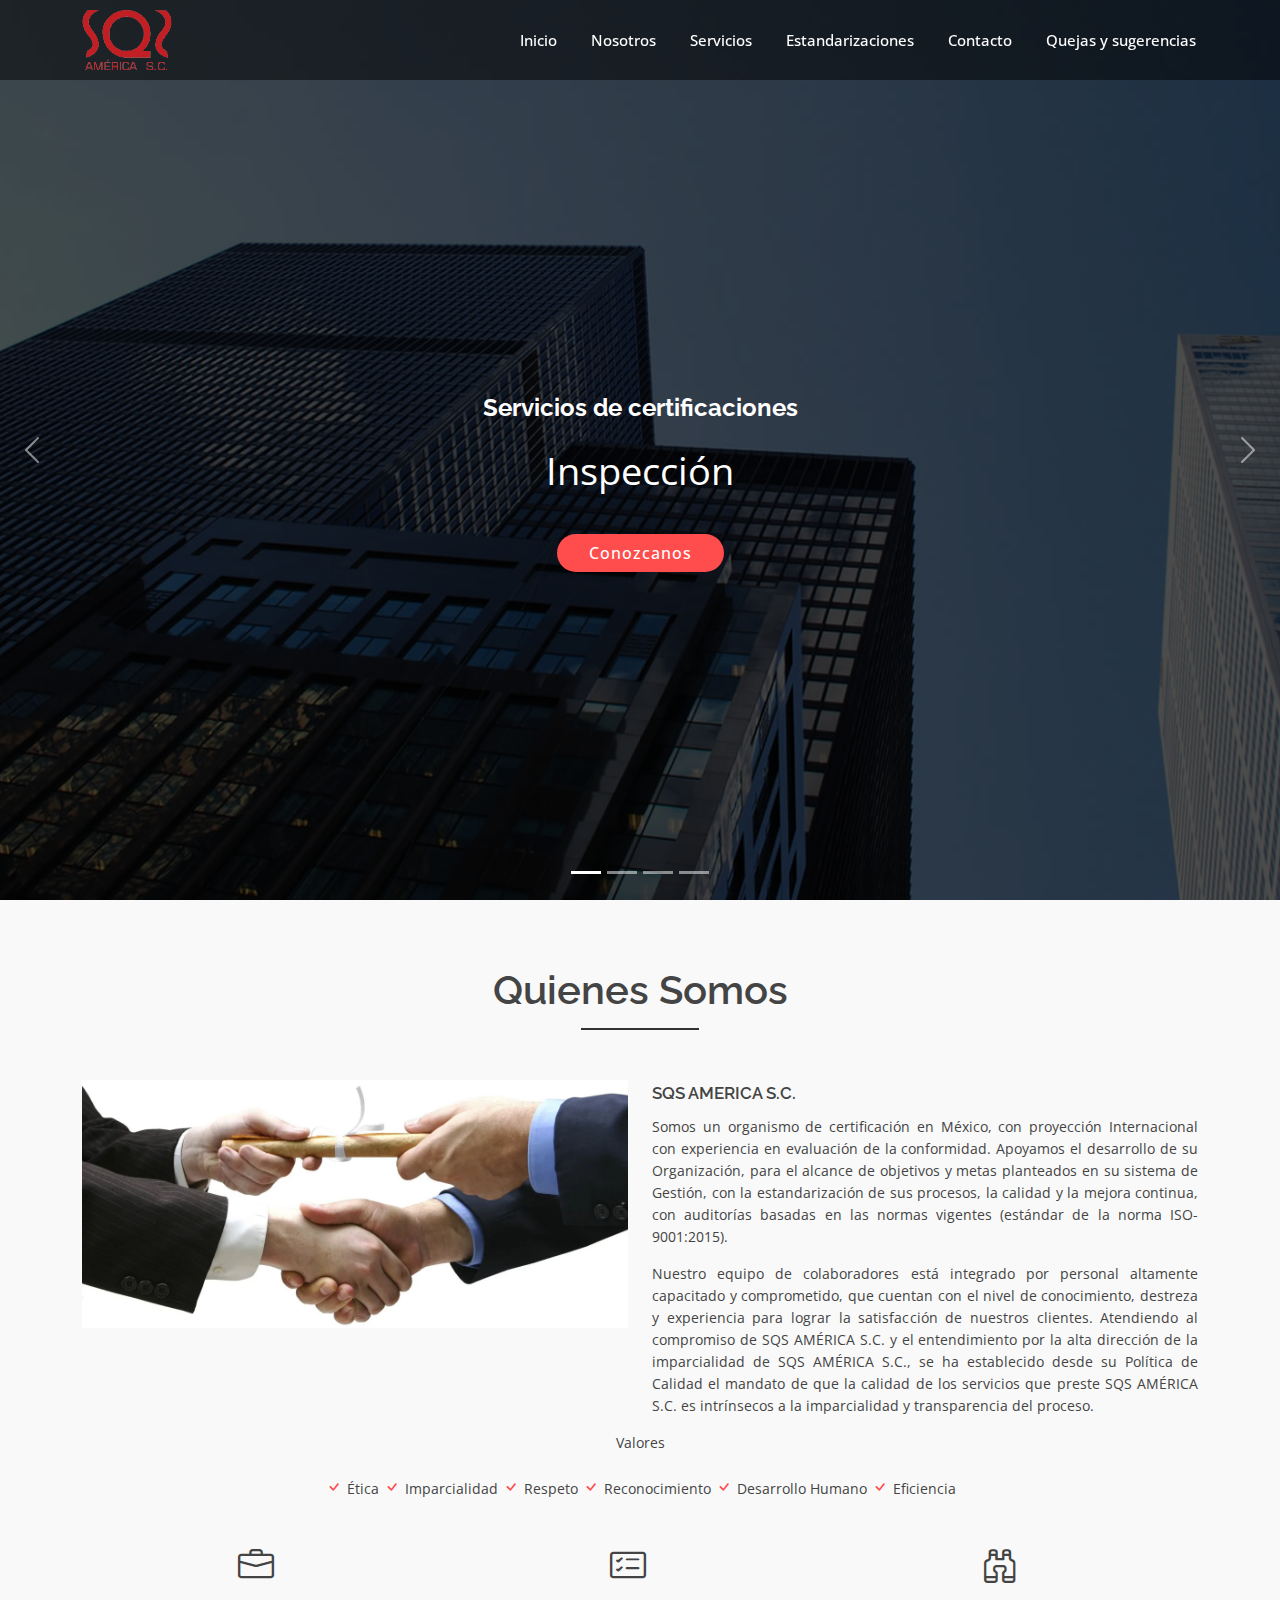
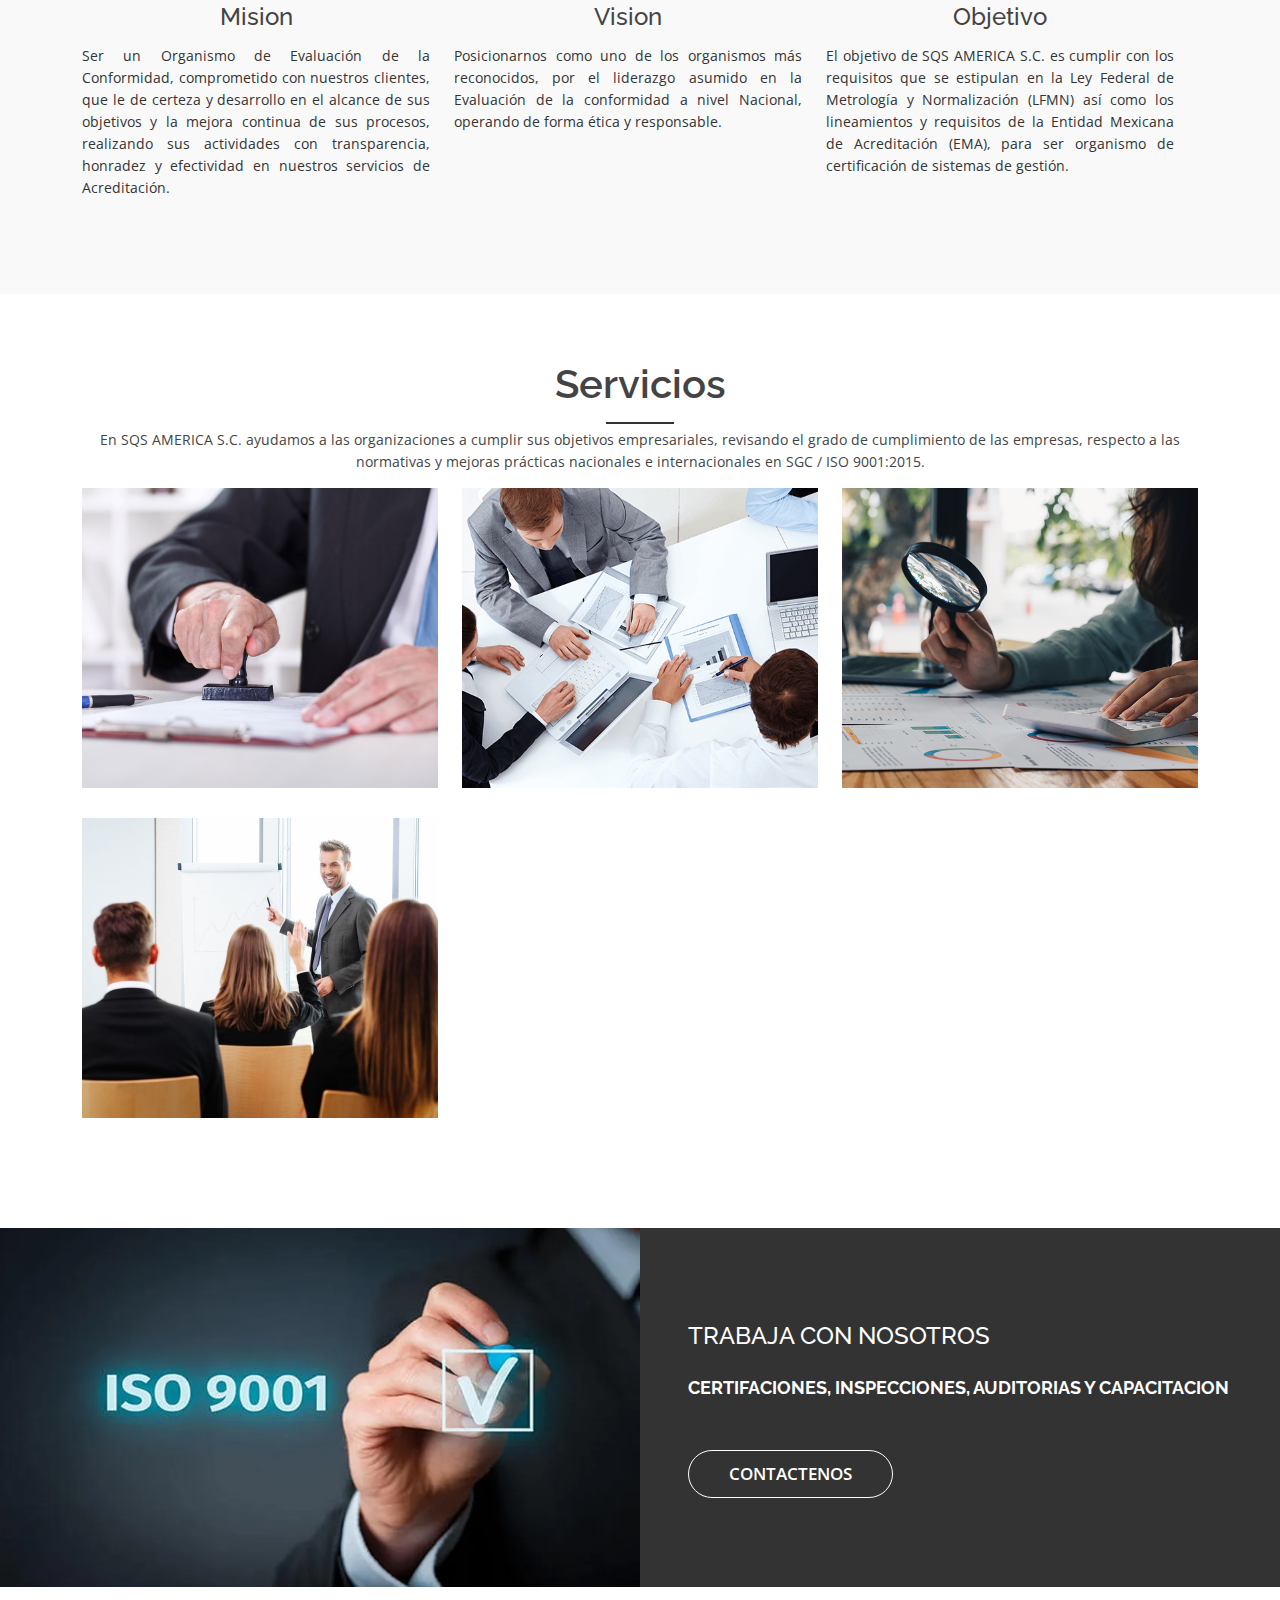
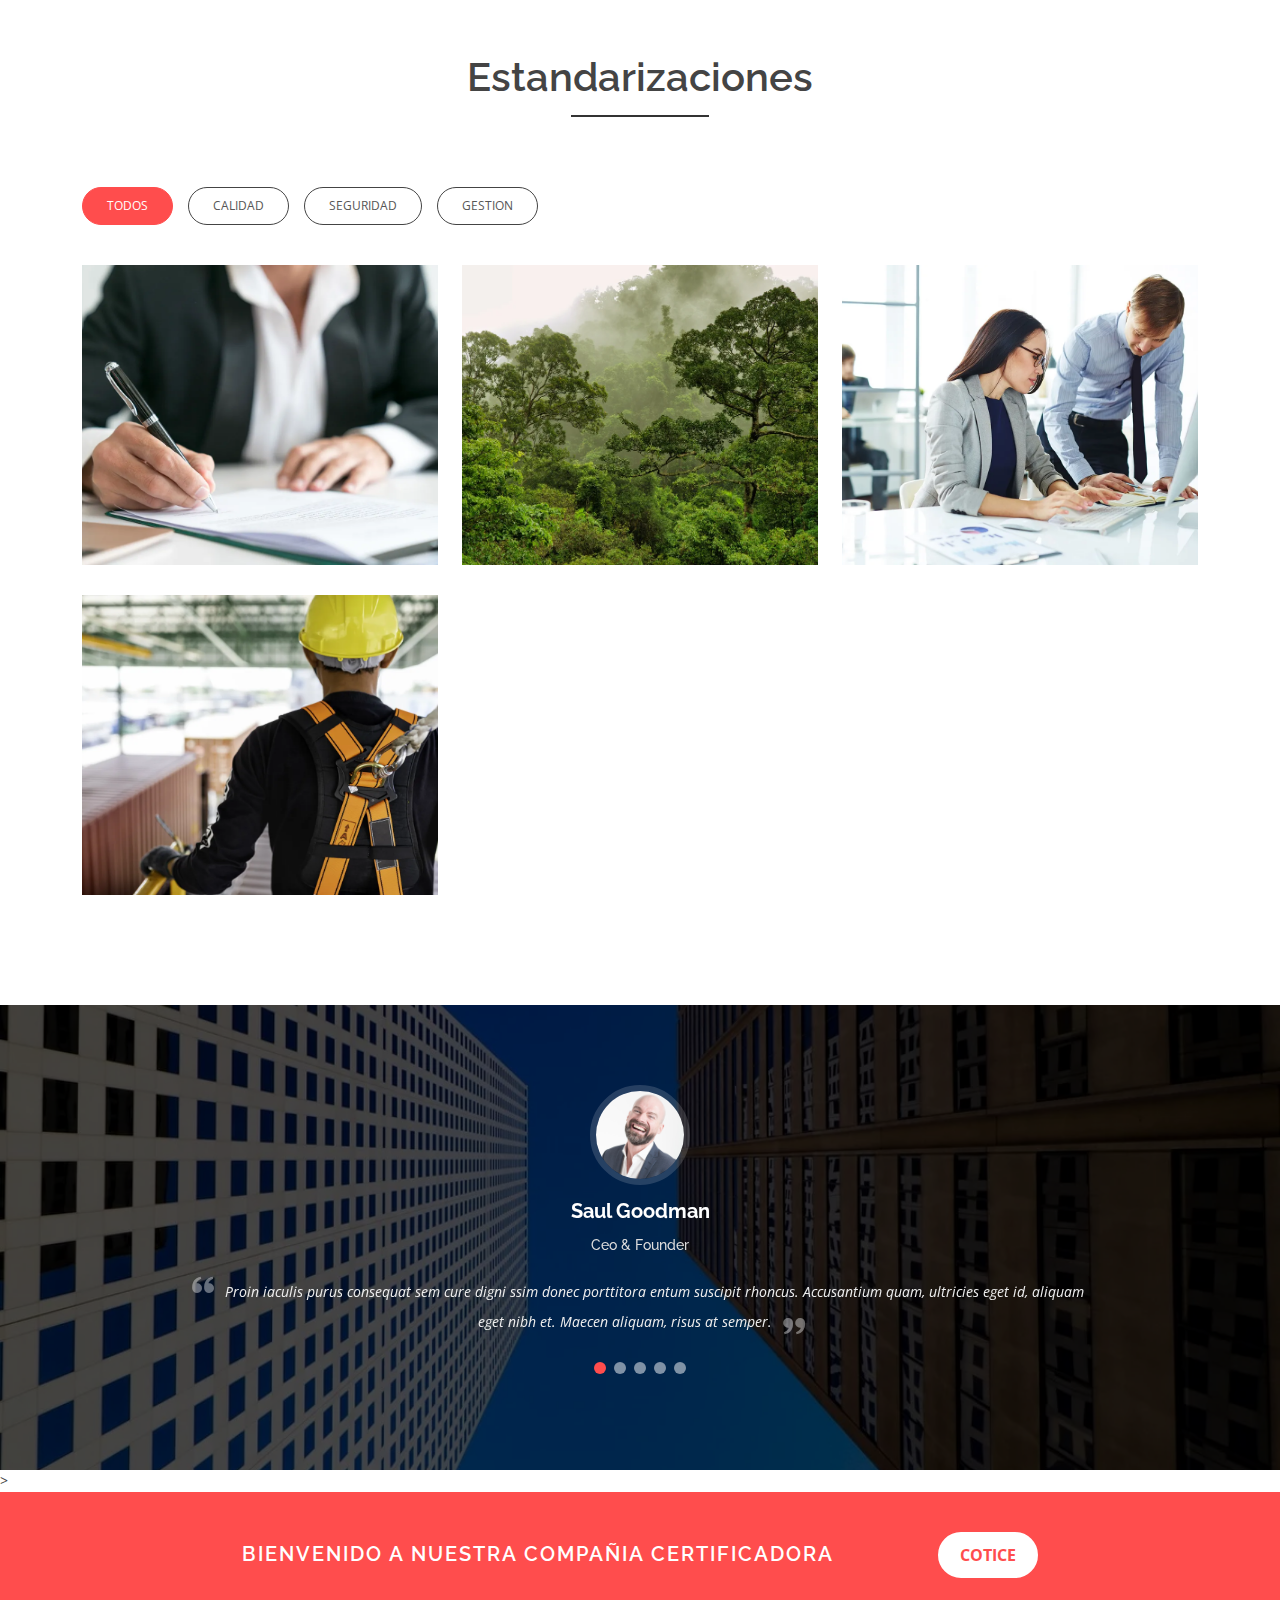
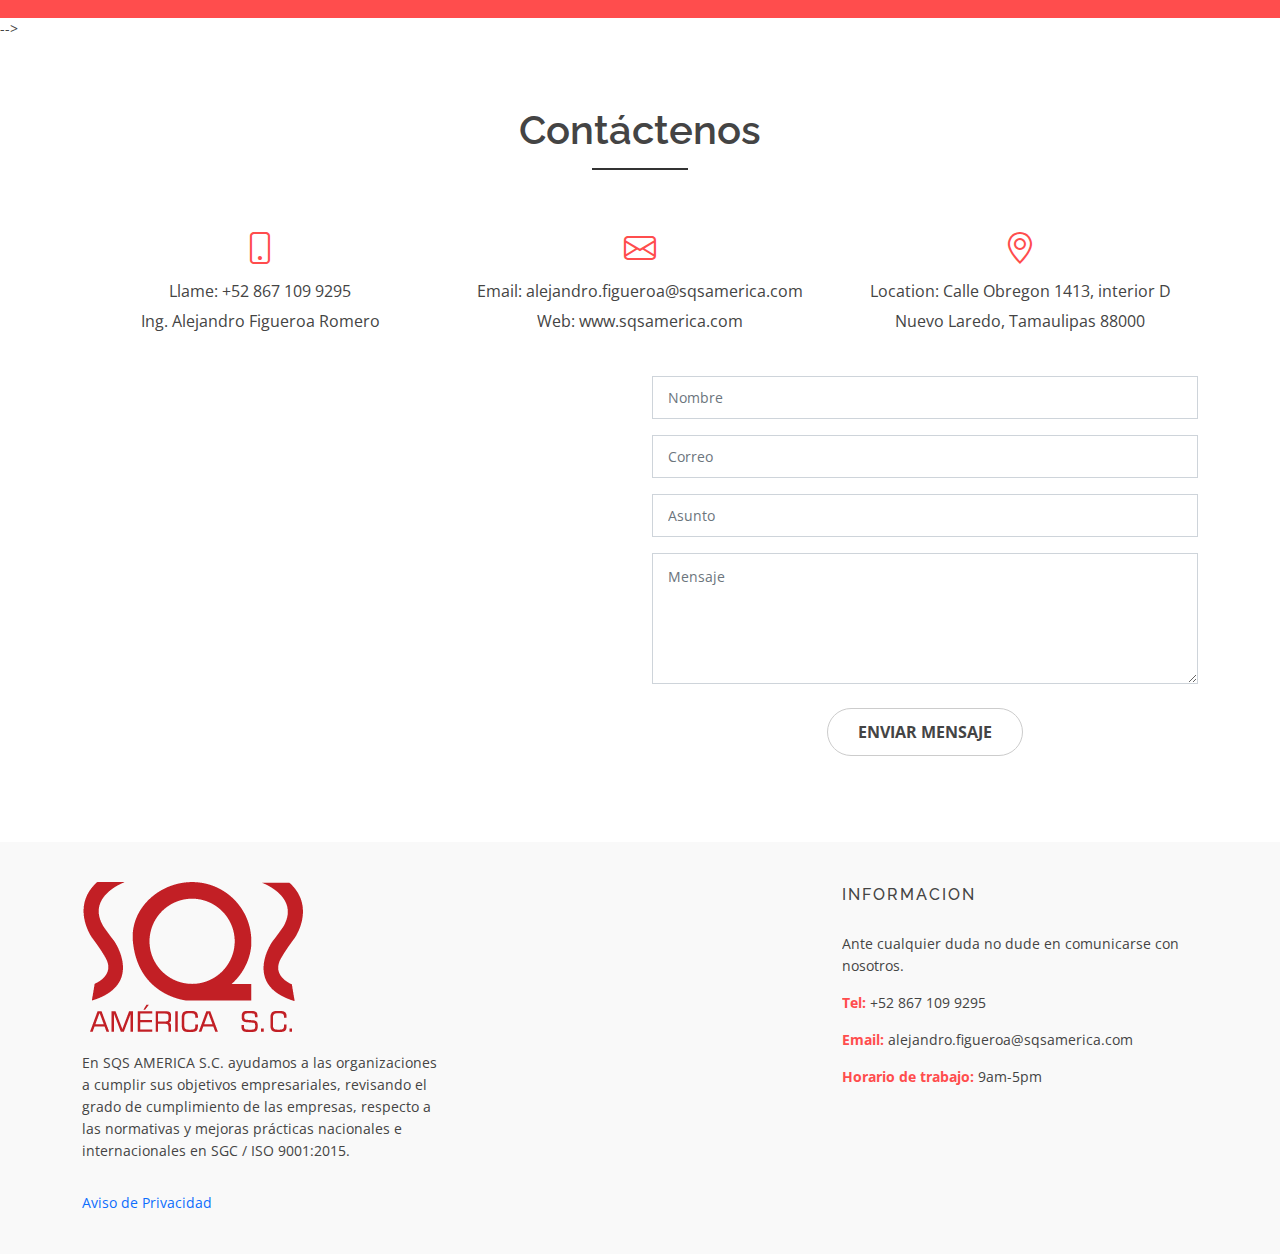
==== commit f4ae4190: "change logo size" ====
--- a/index.html
+++ b/index.html
@@ -148,7 +148,7 @@
                   <img src="assets/img/about/3.jpg" alt="">
                 </a>
               </div>
-            </div>ñ
+            </div>
           </div>
           <!-- single-well end-->
           <div class="col-md-6 col-sm-6 col-xs-12">
@@ -165,30 +165,32 @@
                   Nuestro equipo de colaboradores está integrado por personal altamente capacitado y comprometido, que cuentan con el nivel de conocimiento, destreza y experiencia para lograr la satisfacción de nuestros clientes.
                   Atendiendo al compromiso de SQS AMÉRICA S.C. y el entendimiento por la alta dirección de la imparcialidad de SQS AMÉRICA S.C., se ha establecido desde su Política de Calidad el mandato de que la calidad de los servicios que preste SQS AMÉRICA S.C. es intrínsecos a la imparcialidad y transparencia del proceso.
                 </p>
-                <p span>Valores</p>
-                <ul>
-                  <li>
-                    <i class="bi bi-check"></i> Ética
-                  </li>
-                  <li>
-                    <i class="bi bi-check"></i> Imparcialidad
-                  </li>
-                  <li>
-                    <i class="bi bi-check"></i> Respeto
-                  </li>
-                  <li>
-                    <i class="bi bi-check"></i> Reconocimiento
-                  </li>
-                  <li>
-                    <i class="bi bi-check"></i> Desarrollo Humano
-                  </li>
-                  <li>
-                    <i class="bi bi-check"></i> Eficiencia
-                  </li>
-                </ul>
-              </div>
-            </div>
-          </div>
+              </div>
+            </div>
+          </div>
+          <div class="section-headline text-center">
+            <p span>Valores</p>
+              <ul style="justify-content: center;">
+                <li>
+                  <i class="bi bi-check"></i> Ética
+                </li>
+                <li>
+                  <i class="bi bi-check"></i> Imparcialidad
+                </li>
+                <li>
+                  <i class="bi bi-check"></i> Respeto
+                </li>
+                <li>
+                  <i class="bi bi-check"></i> Reconocimiento
+                </li>
+                <li>
+                  <i class="bi bi-check"></i> Desarrollo Humano
+                </li>
+                <li>
+                  <i class="bi bi-check"></i> Eficiencia
+                </li>
+              </ul>
+          </div>       
           <!-- End col-->
           <div class="row text-center">
             <!-- Start Left services -->
@@ -257,7 +259,7 @@
           <div class="col-md-12 col-sm-12 col-xs-12">
             <div class="section-headline services-head text-center">
               <h2>Servicios</h2>
-              <h3>En SQS AMERICA S.C. ayudamos a las organizaciones a cumplir sus objetivos empresariales, revisando el grado de cumplimiento de las empresas, respecto a las normativas y mejoras prácticas nacionales e internacionales en SGC / ISO 9001:2015.</h3>
+              <p>En SQS AMERICA S.C. ayudamos a las organizaciones a cumplir sus objetivos empresariales, revisando el grado de cumplimiento de las empresas, respecto a las normativas y mejoras prácticas nacionales e internacionales en SGC / ISO 9001:2015.</p>
             </div>
           </div>
         </div>
@@ -972,9 +974,8 @@
             <div class="footer-content">
               <div class="footer-head">
                 <div class="footer-logo">
-                  <img  src="assets/img/SQS LogoShort.png"> 
-                </div>
-
+                  <img src="assets/img/SQS LogoShort.png"> 
+                </div>
                 <p>En SQS AMERICA S.C. ayudamos a las organizaciones a cumplir sus objetivos empresariales, revisando el grado de cumplimiento de las empresas, respecto a las normativas y mejoras prácticas nacionales e internacionales en SGC / ISO 9001:2015.</p>
                 <div class="footer-icons">
                   <a href="terms_privacy.html">Aviso de Privacidad</a>
--- a/assets/css/style.css
+++ b/assets/css/style.css
@@ -169,6 +169,7 @@
   list-style: outside none none;
   margin: 0;
   padding: 0;
+  display: flex;
 }
 
 input,
@@ -277,6 +278,11 @@
   color: #ff4d4d;
 }
 
+#header .logo{
+  width:150px;
+  height:60px;
+}
+
 #header .logo h1 a,
 #header .logo h1 a:hover {
   color: #fff;
@@ -286,8 +292,10 @@
 #header .logo img {
   padding: 0;
   margin: 0;
-  max-height: 40px;
-}
+  height:60px;
+  width: 90px;
+}
+
 
 @media (max-width: 768px) {
   #header {
@@ -714,19 +722,23 @@
   display: block;
 }
 
-.single-well ul li {
+
+
+ul li {
   color: #444;
   display: block;
   padding: 5px 0;
-}
-
-.single-well ul li i {
+  margin: 2px;
+}
+
+ul li i {
   color: #ff4d4d;
-  margin-right: 5px;
+  margin-right: 0;
   font-size: 18px;
-}
-
-.single-well p {
+
+}
+
+p {
   color: #444;
 }
 
@@ -2163,6 +2175,12 @@
   padding-bottom: 20px;
 }
 
+.footer-logo img{
+  padding: 0;
+  margin: 0;
+  max-height: 100%;
+}
+
 .footer-logo h2 {
   color: #222;
   padding: 0;
@@ -2489,6 +2507,7 @@
     font-size: 25px;
   }
 
+
   .well-text>h2 {
     font-size: 18px;
   }
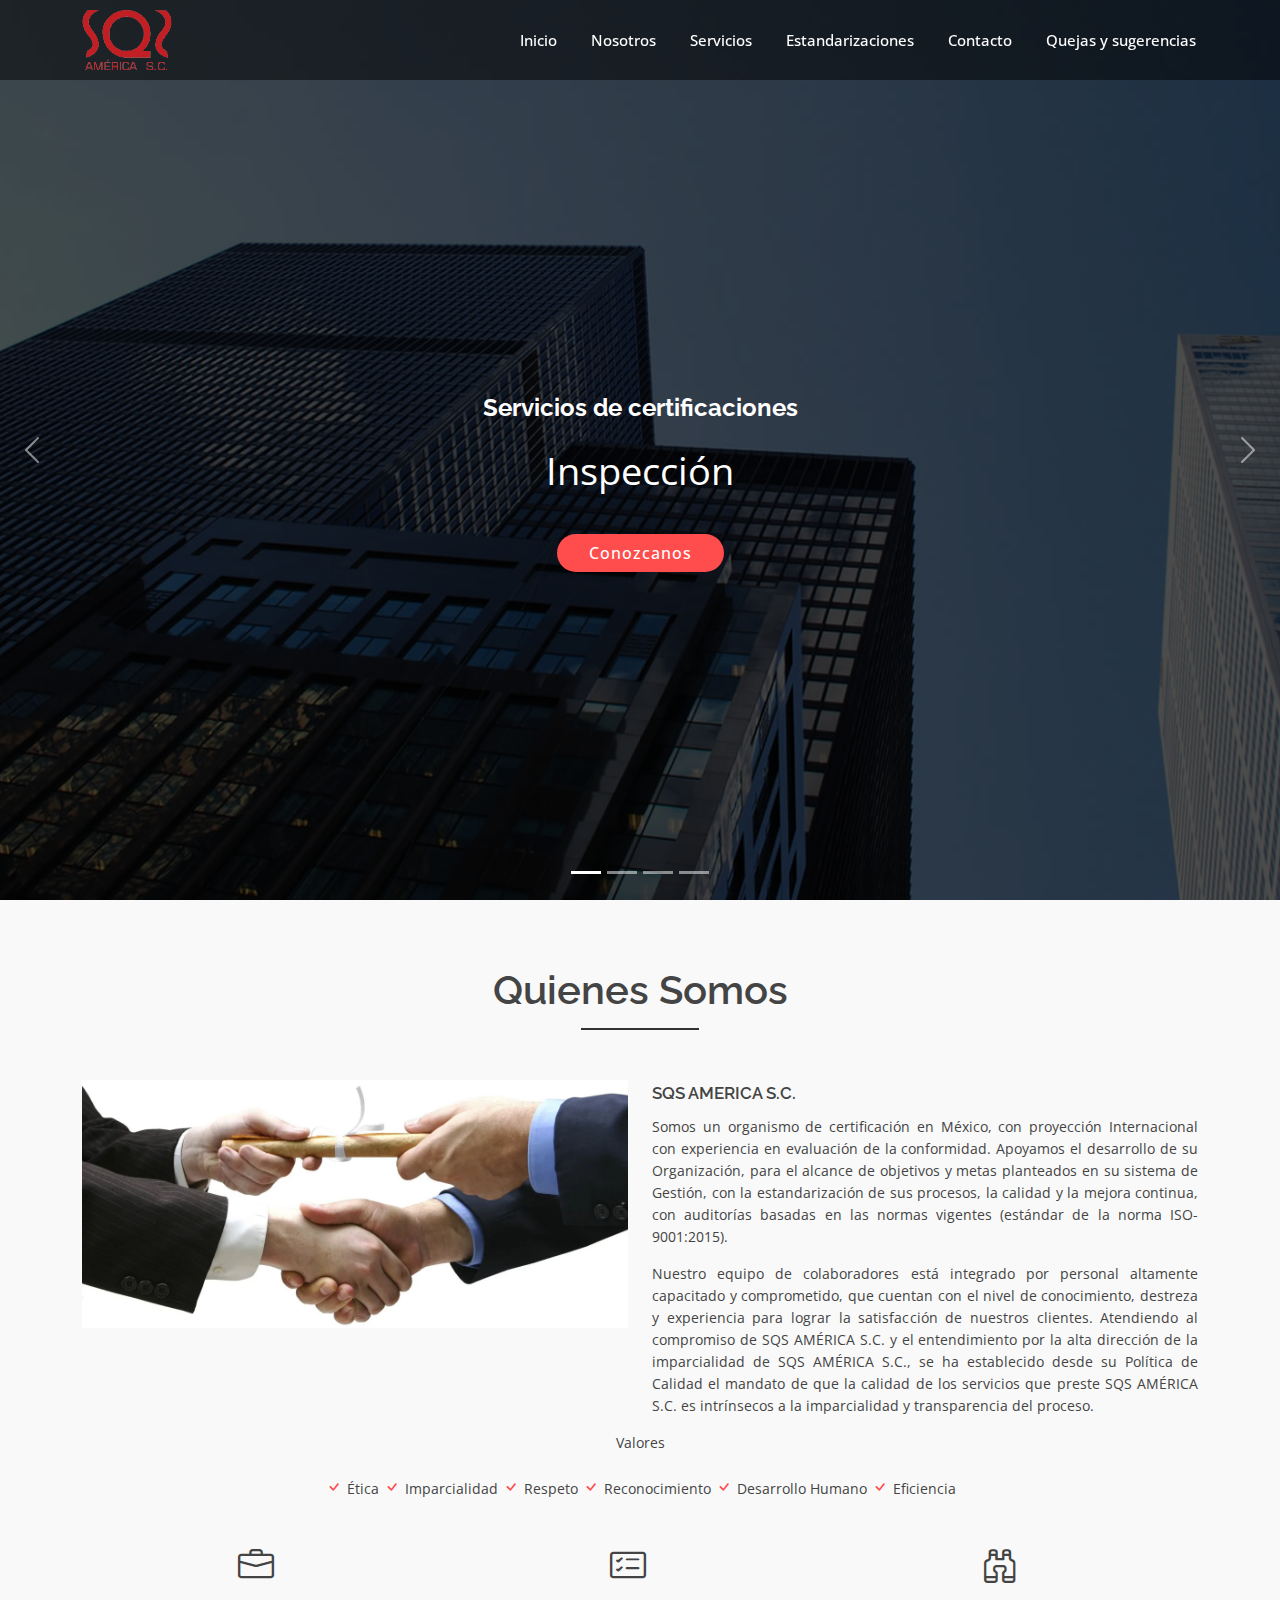
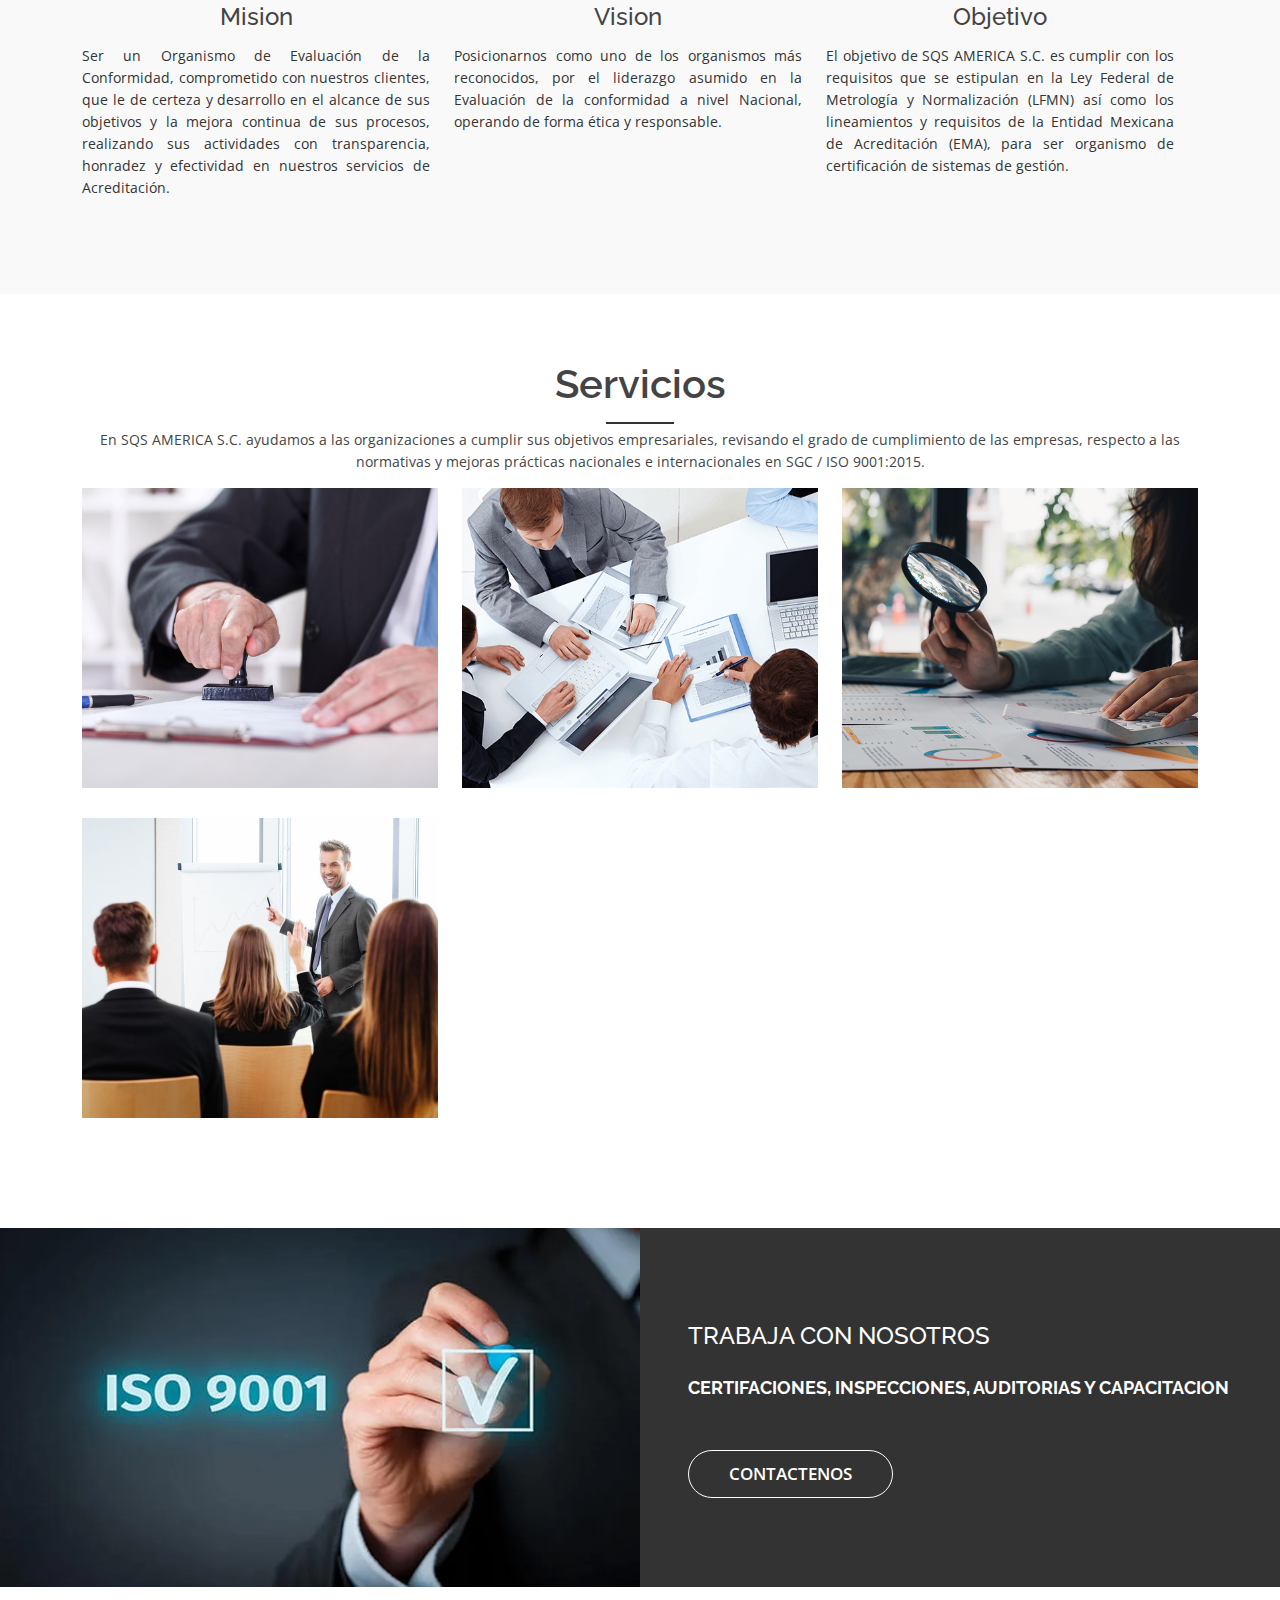
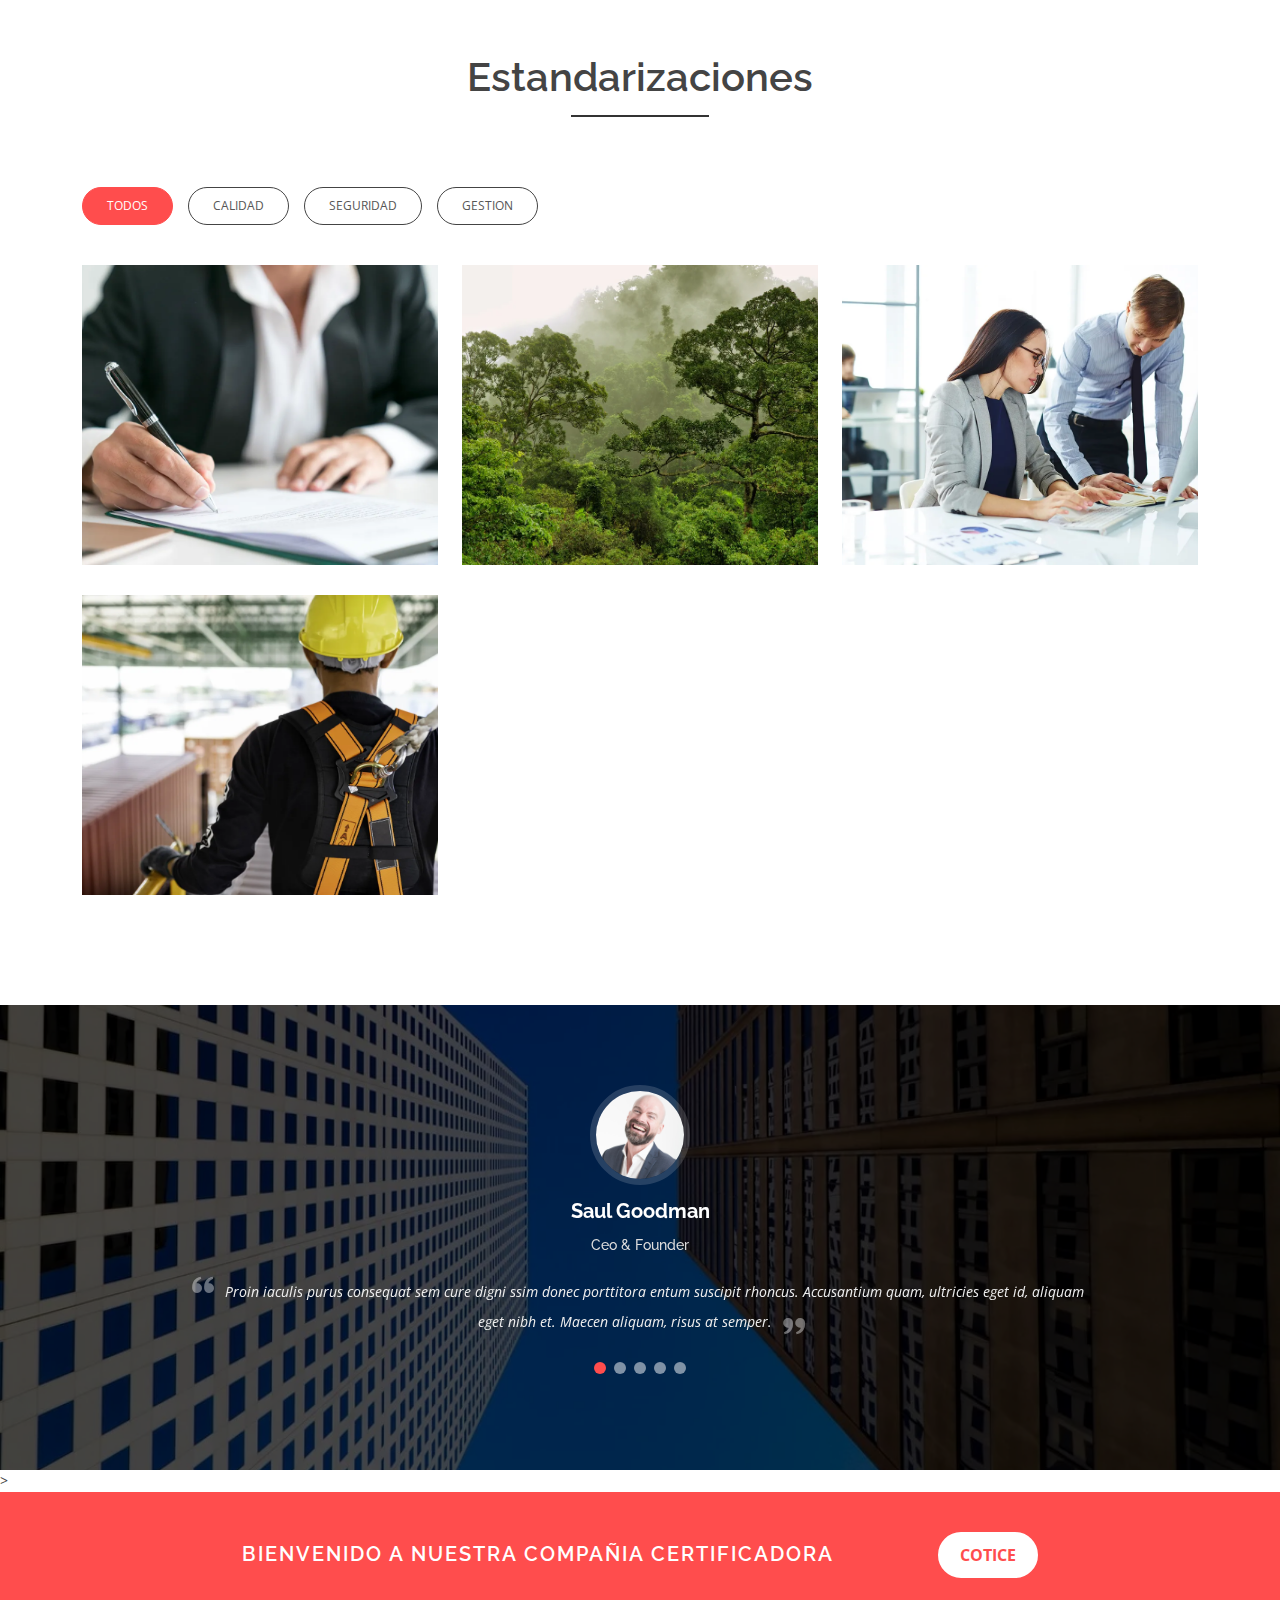
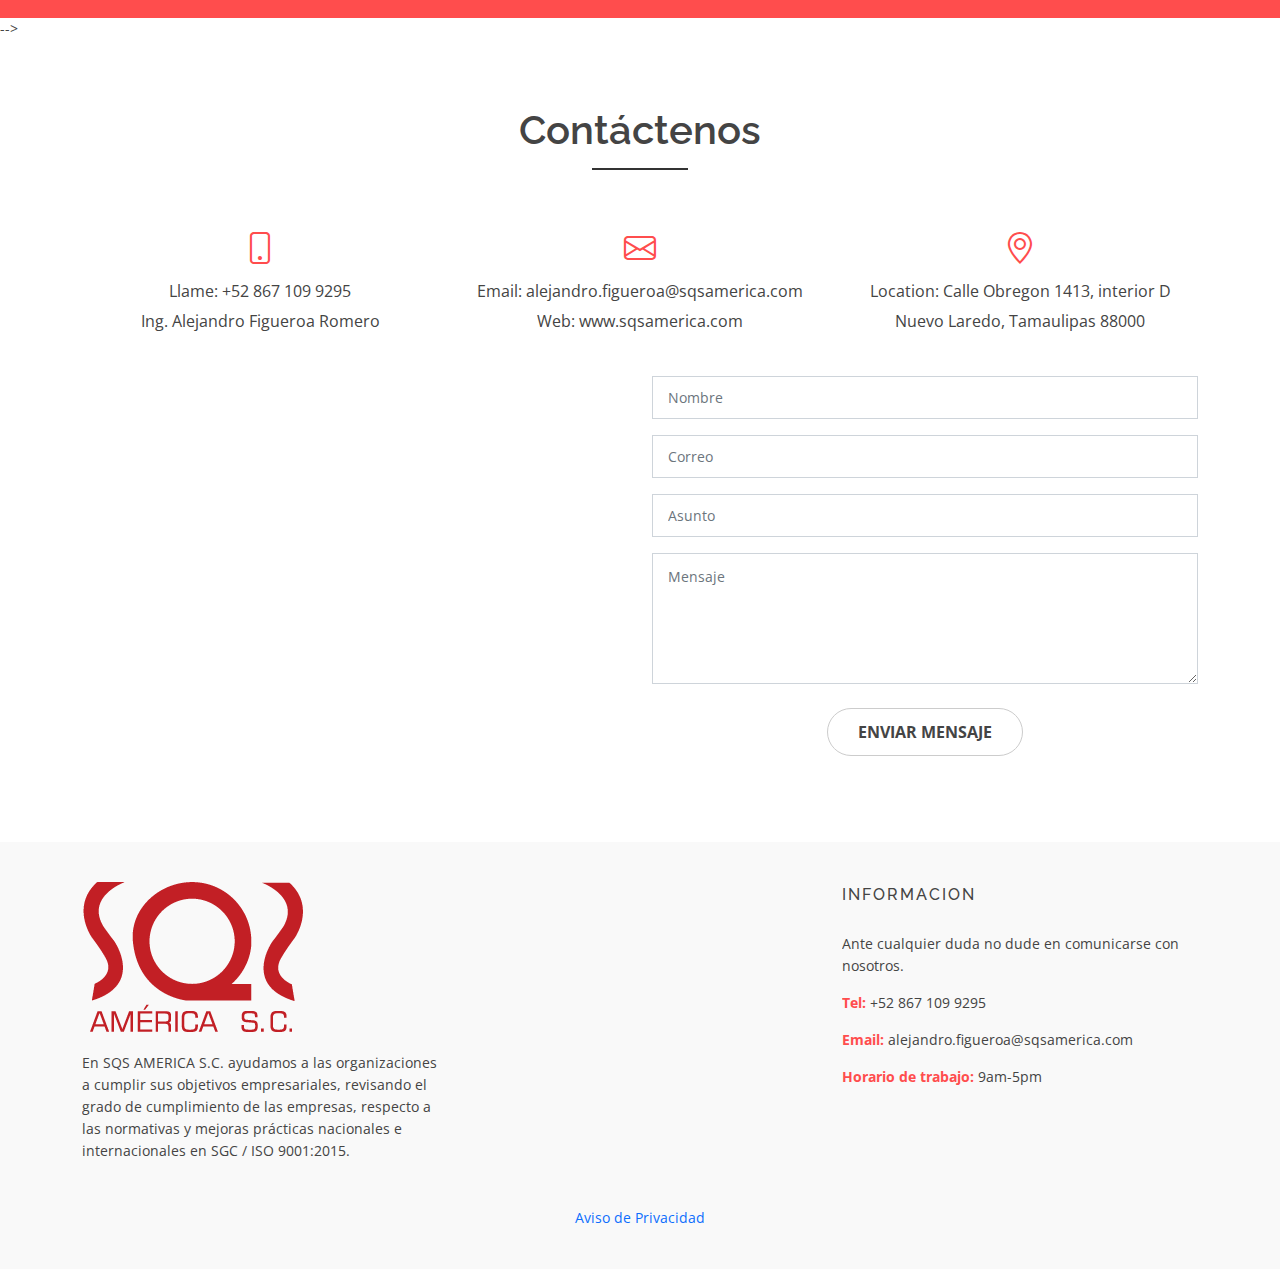
==== commit fb21b28b: "terms a href change" ====
--- a/index.html
+++ b/index.html
@@ -977,9 +977,6 @@
                   <img src="assets/img/SQS LogoShort.png"> 
                 </div>
                 <p>En SQS AMERICA S.C. ayudamos a las organizaciones a cumplir sus objetivos empresariales, revisando el grado de cumplimiento de las empresas, respecto a las normativas y mejoras prácticas nacionales e internacionales en SGC / ISO 9001:2015.</p>
-                <div class="footer-icons">
-                  <a href="terms_privacy.html">Aviso de Privacidad</a>
-                </div>
               </div>
             </div>
           </div>
@@ -1008,6 +1005,9 @@
             </div>
           </div>
         </div>
+        <div class="footer-icons">
+          <a style="justify-content:center;display:flex;" href="terms_privacy.html">Aviso de Privacidad</a>
+        </div>
       </div>
     </div>
   
--- a/assets/css/style.css
+++ b/assets/css/style.css
@@ -29,6 +29,9 @@
 
 .terms-section{
   text-align: justify;
+}
+.terms-section ul{
+  display: block;
 }
 
 
@@ -2317,6 +2320,9 @@
   .terms-section{
     text-align: justify;
   }
+  .terms-section ul{
+    display: block;
+  }
   
 }
 
@@ -2433,6 +2439,9 @@
   .terms-section{
     text-align: justify;
   }
+  .terms-section ul{
+    display: block;
+  }
   
 }
 
@@ -2448,6 +2457,9 @@
 
   .terms-section{
     text-align: justify;
+  }
+  .terms-section ul{
+    display: block;
   }
 
   .slider-content h2 {
@@ -2607,6 +2619,9 @@
   .terms-section{
     text-align: justify;
   }
+  .terms-section ul{
+    display: block;
+  }
 
 
   .blog-post-dlc ul li {
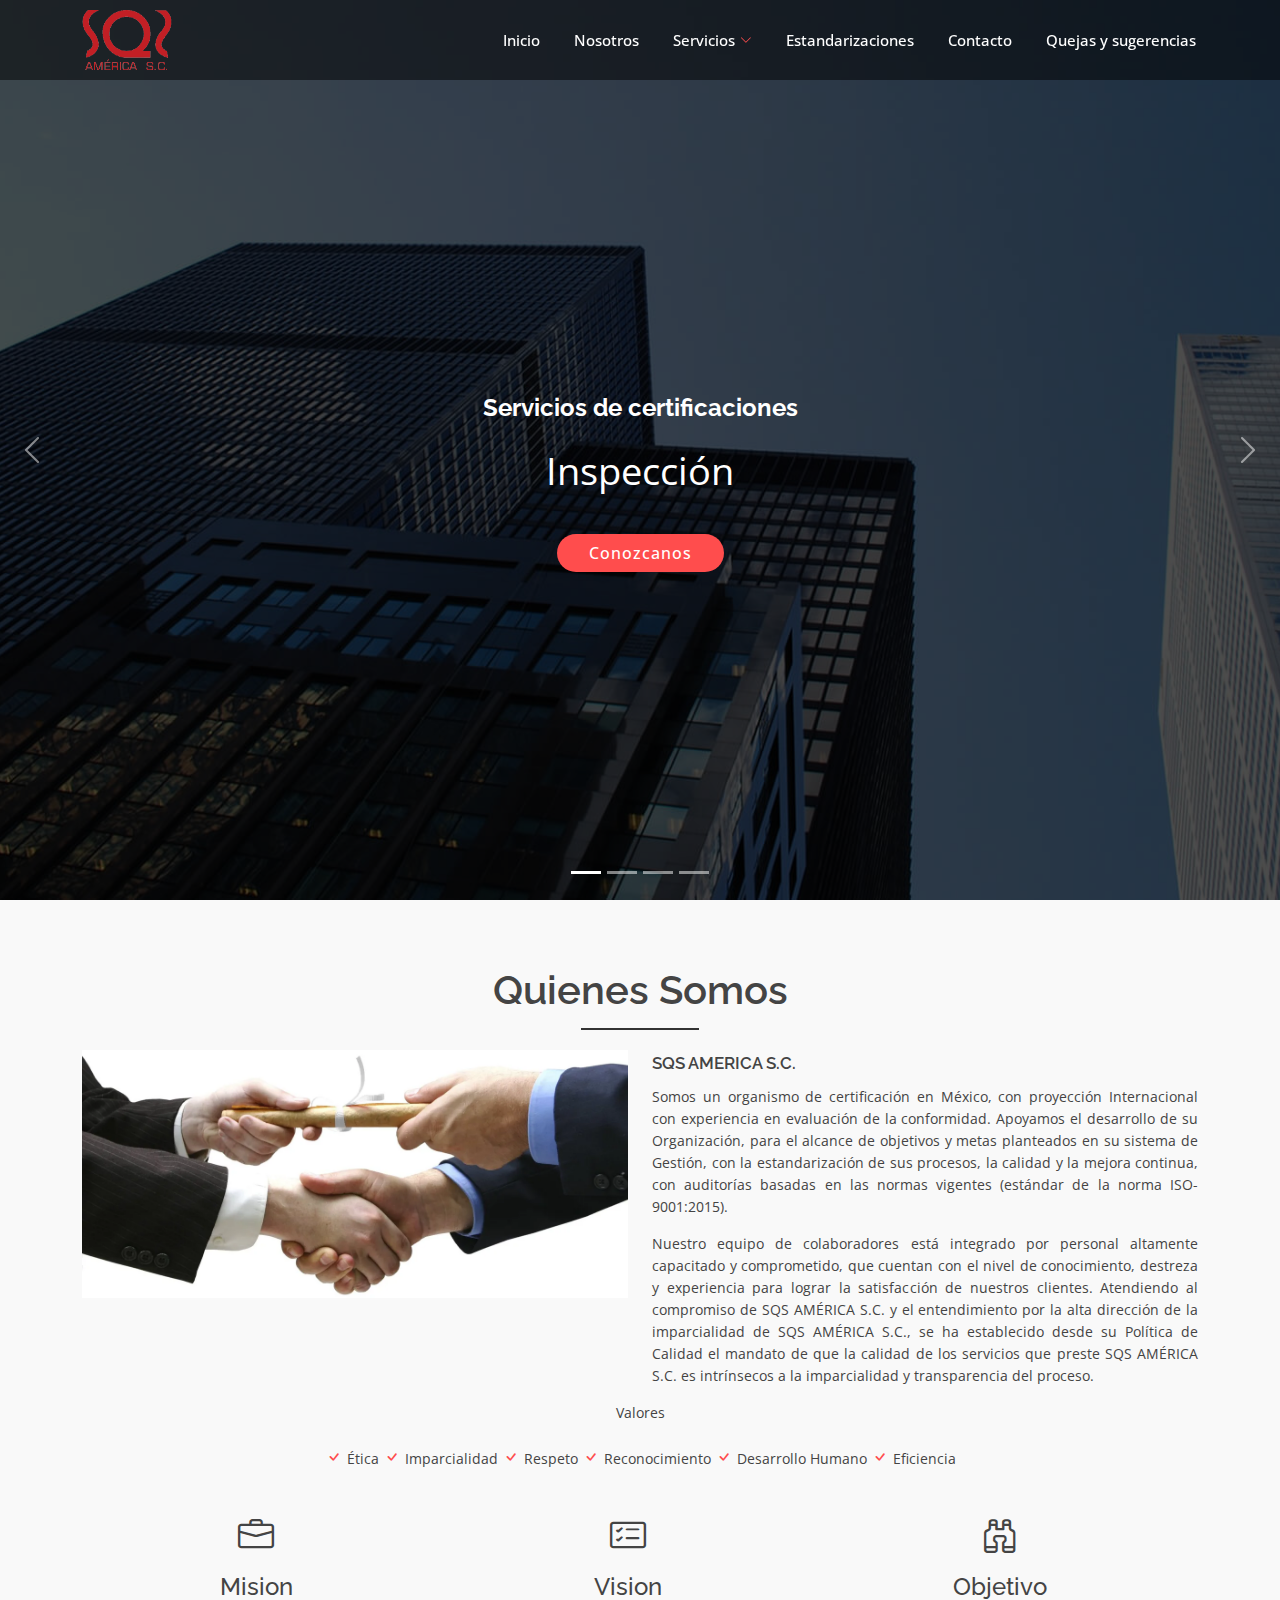
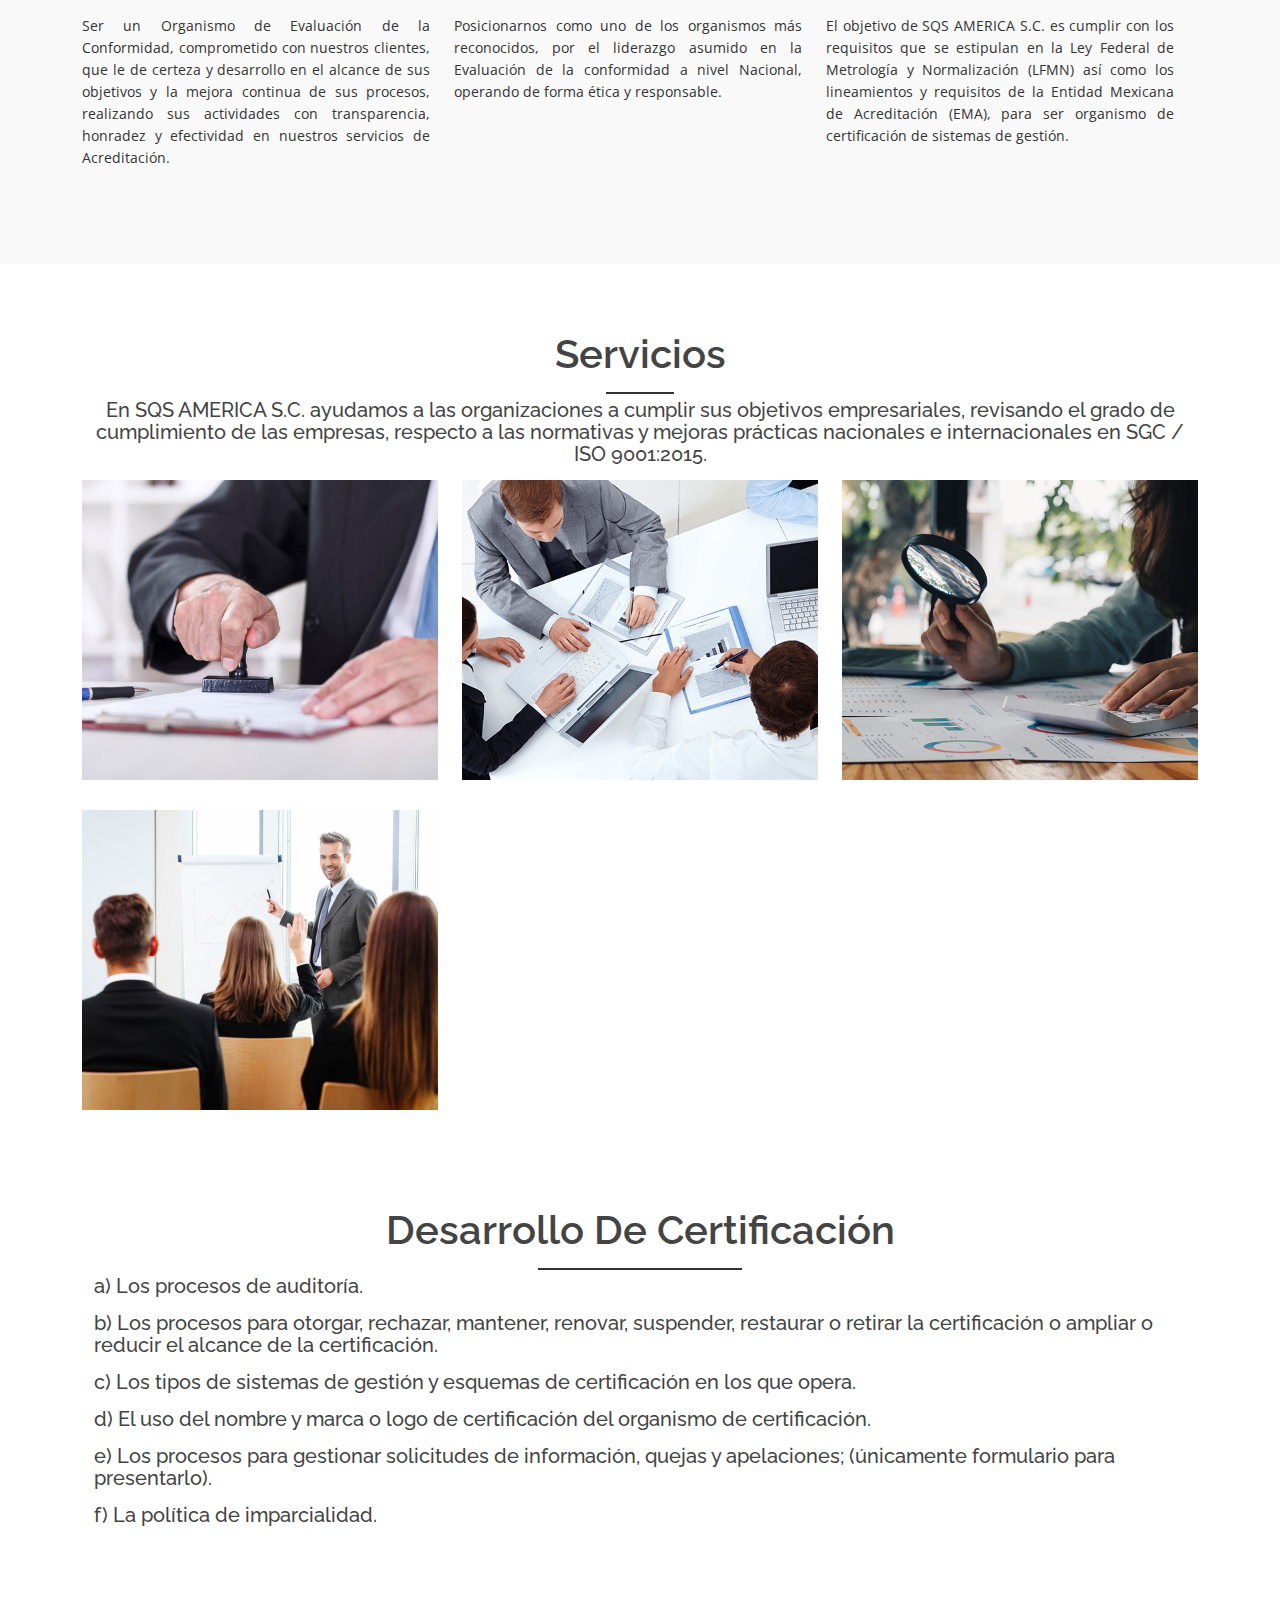
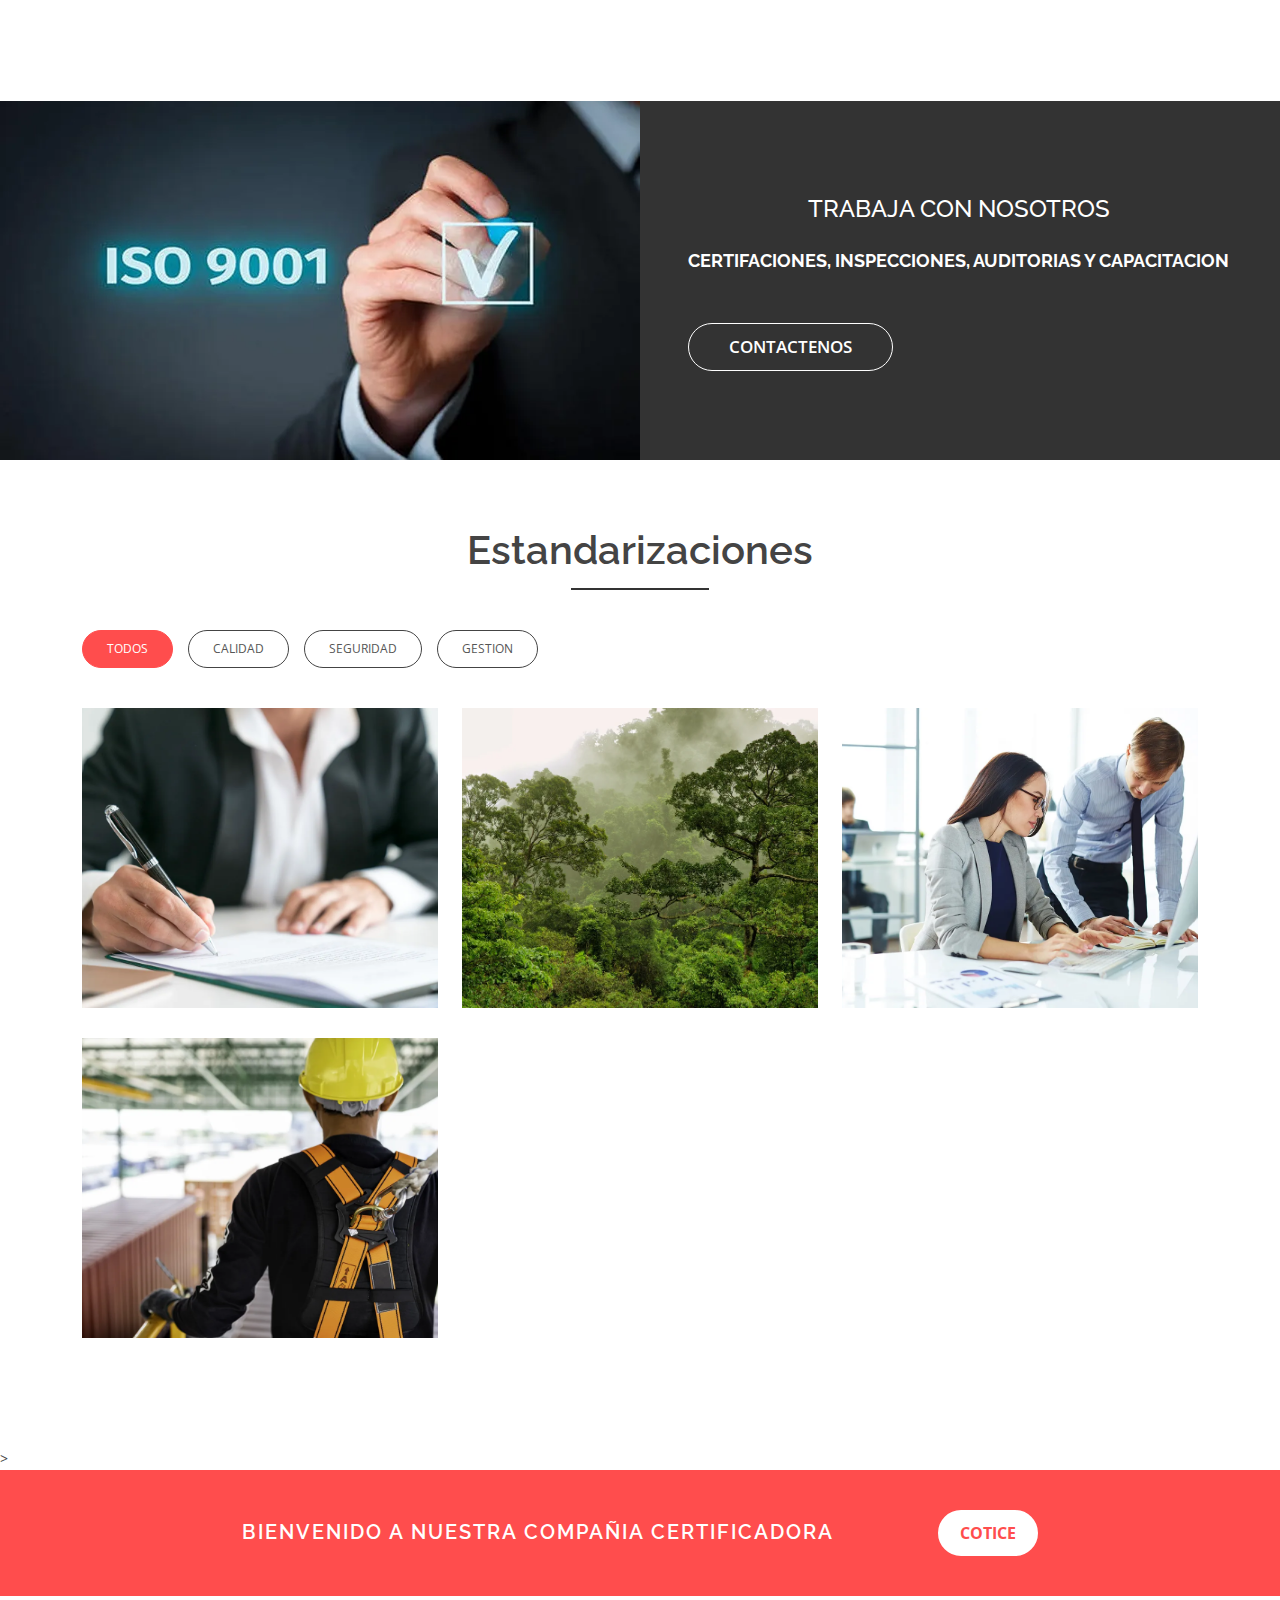
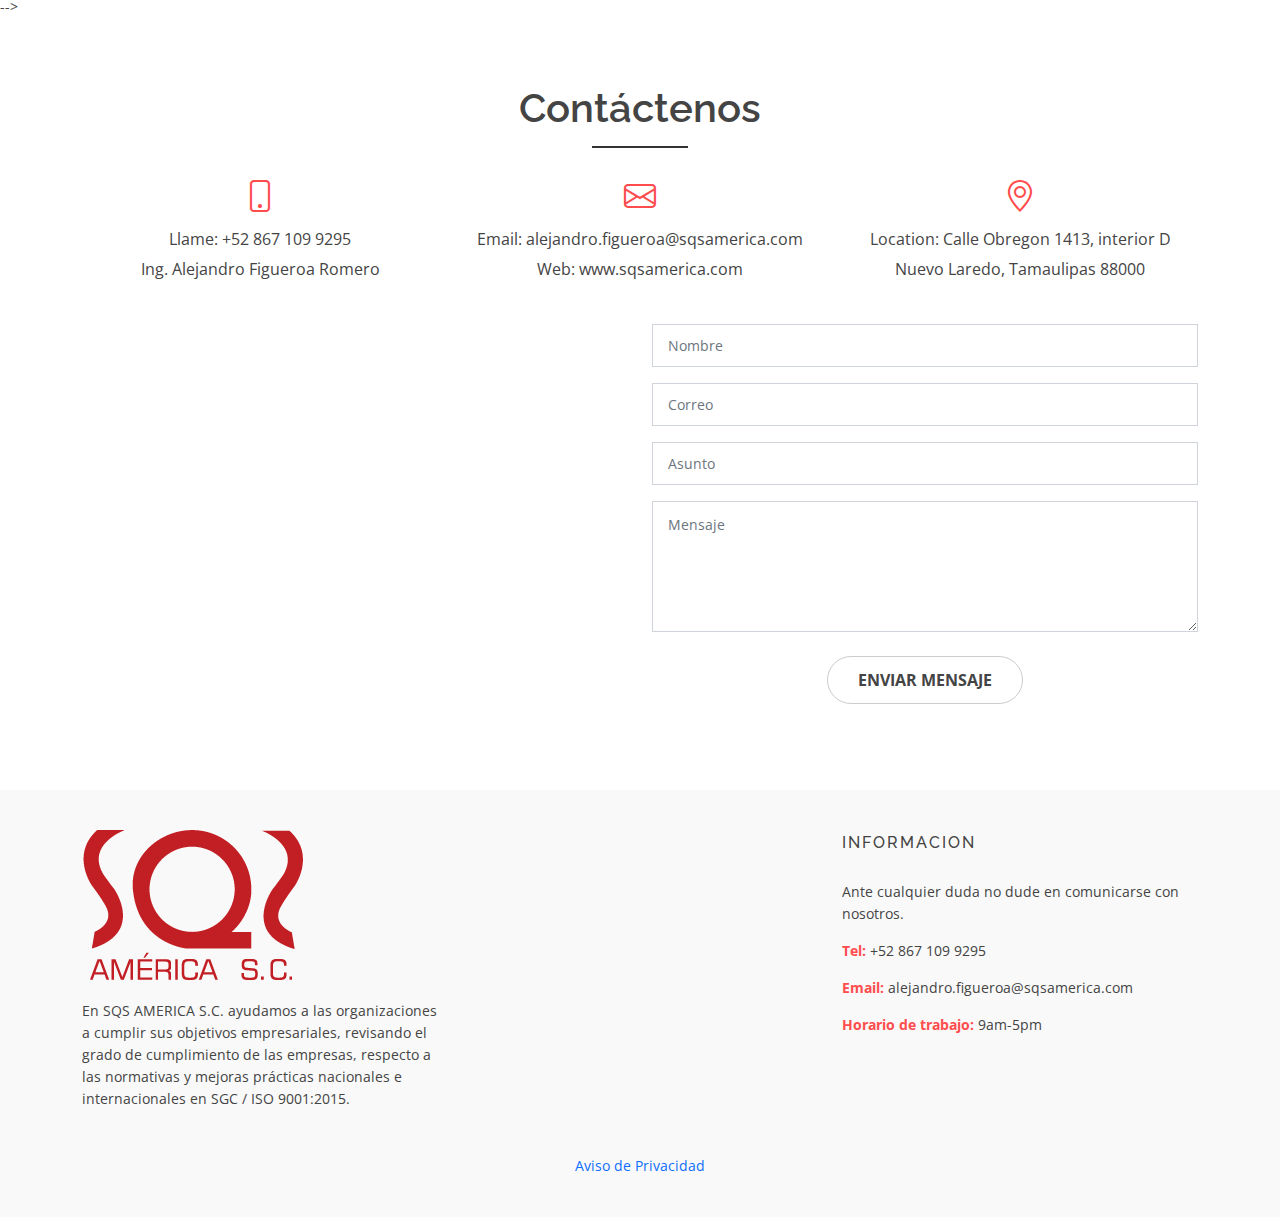
==== commit 2b90ff1c: "changes certification process" ====
--- a/index.html
+++ b/index.html
@@ -52,11 +52,15 @@
       <nav id="navbar" class="navbar">
         <ul>
           <li><a class="nav-link scrollto" href="index.html">Inicio</a></li>
-          <li><a class="nav-link scrollto" href="#about">Nosotros</a></li>
-          <li><a class="nav-link scrollto" href="#services">Servicios</a></li>
+          <li><a class="nav-link scrollto" href="#about">Nosotros</a></li>          
+          <li class="dropdown"><a class="nav-link scrollto" href="#services"><span>Servicios</span> <i class="bi bi-chevron-down"></i></a>
+            <ul>
+              <li><a class="nav-link scrollto" href="#certification">Desarrollo de Certificación</a></li>
+            </ul>
+          </li>
           <li><a class="nav-link scrollto" href="#portfolio">Estandarizaciones</a></li>
-          <li><a class="nav-link scrollto" href="#contact">Contacto</a>
-          </li><li><a class="nav-link scrollto" href="complaints.html">Quejas y sugerencias</a></li>
+          <li><a class="nav-link scrollto" href="#contact">Contacto</a></li>
+          <li><a class="nav-link scrollto" href="complaints.html">Quejas y sugerencias</a></li>
         </ul>
         <i class="bi bi-list mobile-nav-toggle"></i>
       </nav><!-- .navbar -->
@@ -259,7 +263,7 @@
           <div class="col-md-12 col-sm-12 col-xs-12">
             <div class="section-headline services-head text-center">
               <h2>Servicios</h2>
-              <p>En SQS AMERICA S.C. ayudamos a las organizaciones a cumplir sus objetivos empresariales, revisando el grado de cumplimiento de las empresas, respecto a las normativas y mejoras prácticas nacionales e internacionales en SGC / ISO 9001:2015.</p>
+              <h5>En SQS AMERICA S.C. ayudamos a las organizaciones a cumplir sus objetivos empresariales, revisando el grado de cumplimiento de las empresas, respecto a las normativas y mejoras prácticas nacionales e internacionales en SGC / ISO 9001:2015.</h5>
             </div>
           </div>
         </div>
@@ -332,8 +336,28 @@
               </div>
             </div>
           </div>
+
+          
           <!-- portfolio-item end -->
         </div>
+        <div id="certification" class="services-area area-padding">
+          <div class="container">
+            <div class="row">
+              <div class="col-md-12 col-sm-12 col-xs-12">
+                <div class="section-headline services-head text-center">
+                  <h2>Desarrollo de Certificación</h2>
+                </div>
+                <div class="section-list services-process" id="#certification">
+                  <h5>a) Los procesos de auditoría.</h5>
+                  <h5>b) Los procesos para otorgar, rechazar, mantener, renovar, suspender, restaurar o retirar la certificación o ampliar o reducir el alcance de
+                    la certificación.</h5>
+                  <h5>c) Los tipos de sistemas de gestión y esquemas de certificación en los que opera.</h5>
+                  <h5>d) El uso del nombre y marca o logo de certificación del organismo de certificación.</h5>
+                  <h5>e) Los procesos para gestionar solicitudes de información, quejas y apelaciones; (únicamente formulario para presentarlo).</h5>
+                  <h5>f) La política de imparcialidad.</h5>
+                </div>   
+              </div>
+            </div>
       </div>
     </div>   
     </div>
@@ -667,7 +691,7 @@
     </div> --><!-- End Pricing Section -->
 
     <!-- ======= Testimonials Section ======= -->
-    <div id="testimonials" class="testimonials">
+    <!-- <div id="testimonials" class="testimonials">
       <div class="container">
 
         <div class="testimonials-slider swiper">
@@ -684,9 +708,9 @@
                   <i class="bx bxs-quote-alt-right quote-icon-right"></i>
                 </p>
               </div>
-            </div><!-- End testimonial item -->
-
-            <div class="swiper-slide">
+            </div>End testimonial item -->
+
+            <!-- <div class="swiper-slide">
               <div class="testimonial-item">
                 <img src="assets/img/testimonials/testimonials-2.jpg" class="testimonial-img" alt="">
                 <h3>Sara Wilsson</h3>
@@ -697,9 +721,9 @@
                   <i class="bx bxs-quote-alt-right quote-icon-right"></i>
                 </p>
               </div>
-            </div><!-- End testimonial item -->
-
-            <div class="swiper-slide">
+            </div>End testimonial item -->
+
+            <!-- <div class="swiper-slide">
               <div class="testimonial-item">
                 <img src="assets/img/testimonials/testimonials-3.jpg" class="testimonial-img" alt="">
                 <h3>Jena Karlis</h3>
@@ -710,9 +734,9 @@
                   <i class="bx bxs-quote-alt-right quote-icon-right"></i>
                 </p>
               </div>
-            </div><!-- End testimonial item -->
-
-            <div class="swiper-slide">
+            </div>End testimonial item -->
+
+            <!-- <div class="swiper-slide">
               <div class="testimonial-item">
                 <img src="assets/img/testimonials/testimonials-4.jpg" class="testimonial-img" alt="">
                 <h3>Matt Brandon</h3>
@@ -723,9 +747,9 @@
                   <i class="bx bxs-quote-alt-right quote-icon-right"></i>
                 </p>
               </div>
-            </div><!-- End testimonial item -->
-
-            <div class="swiper-slide">
+            </div>End testimonial item -->
+
+            <!-- <div class="swiper-slide">
               <div class="testimonial-item">
                 <img src="assets/img/testimonials/testimonials-5.jpg" class="testimonial-img" alt="">
                 <h3>John Larson</h3>
@@ -736,14 +760,14 @@
                   <i class="bx bxs-quote-alt-right quote-icon-right"></i>
                 </p>
               </div>
-            </div><!-- End testimonial item -->
-
-          </div>
+            </div>End testimonial item -->
+
+          <!-- </div>
           <div class="swiper-pagination"></div>
         </div>
 
       </div>
-    </div><!-- End Testimonials Section -->
+    </div>End Testimonials Section -->
 
     <!-- ======= Blog Section ======= -->
     <!-- <div id="blog" class="blog-area">
--- a/assets/css/style.css
+++ b/assets/css/style.css
@@ -11,6 +11,7 @@
 html,
 body {
   height: 100%;
+  
 }
 
 .floatleft {
@@ -85,6 +86,7 @@
 h2 {
   font-size: 38px;
   line-height: 40px;
+  text-align: center;
 }
 
 h3 {
@@ -227,7 +229,7 @@
   display: inline-block;
   font-size: 40px;
   font-weight: 600;
-  margin-bottom: 70px;
+  margin-bottom: 40px;
   position: relative;
   text-transform: capitalize;
 }
@@ -394,7 +396,7 @@
   z-index: 99;
   opacity: 0;
   visibility: hidden;
-  background: #fff;
+  background: rgba(0, 0, 0, 0.5);
   box-shadow: 0px 0px 30px rgba(127, 137, 161, 0.25);
   transition: 0.3s;
 }
@@ -407,7 +409,7 @@
   padding: 10px 20px;
   font-size: 14px;
   text-transform: none;
-  color: #0d2529;
+  color: #fff;
 }
 
 .navbar .dropdown ul a i {
@@ -758,6 +760,10 @@
 
 .section-headline.services-head>h2 {
   margin-bottom: 25px;
+}
+
+.section-list .service-process>i{
+  font-size: 1em;;
 }
 
 .services-details {
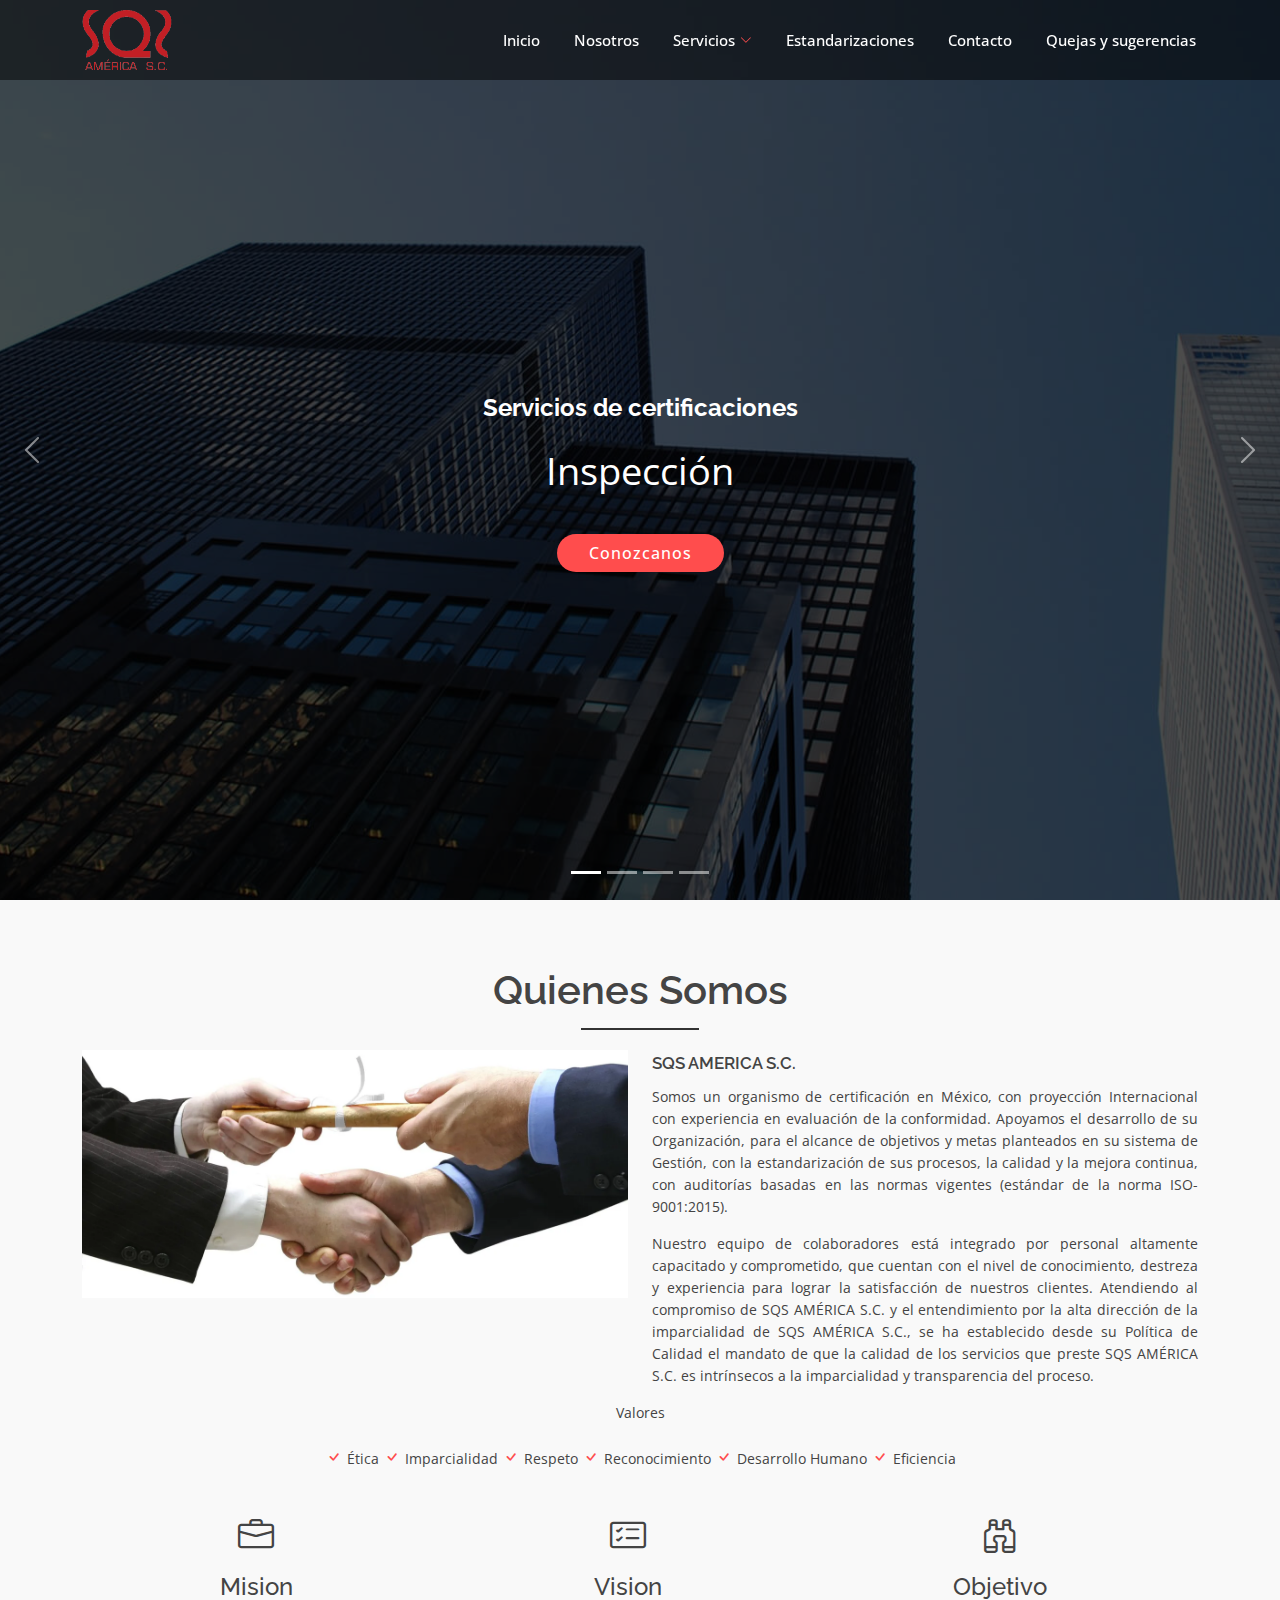
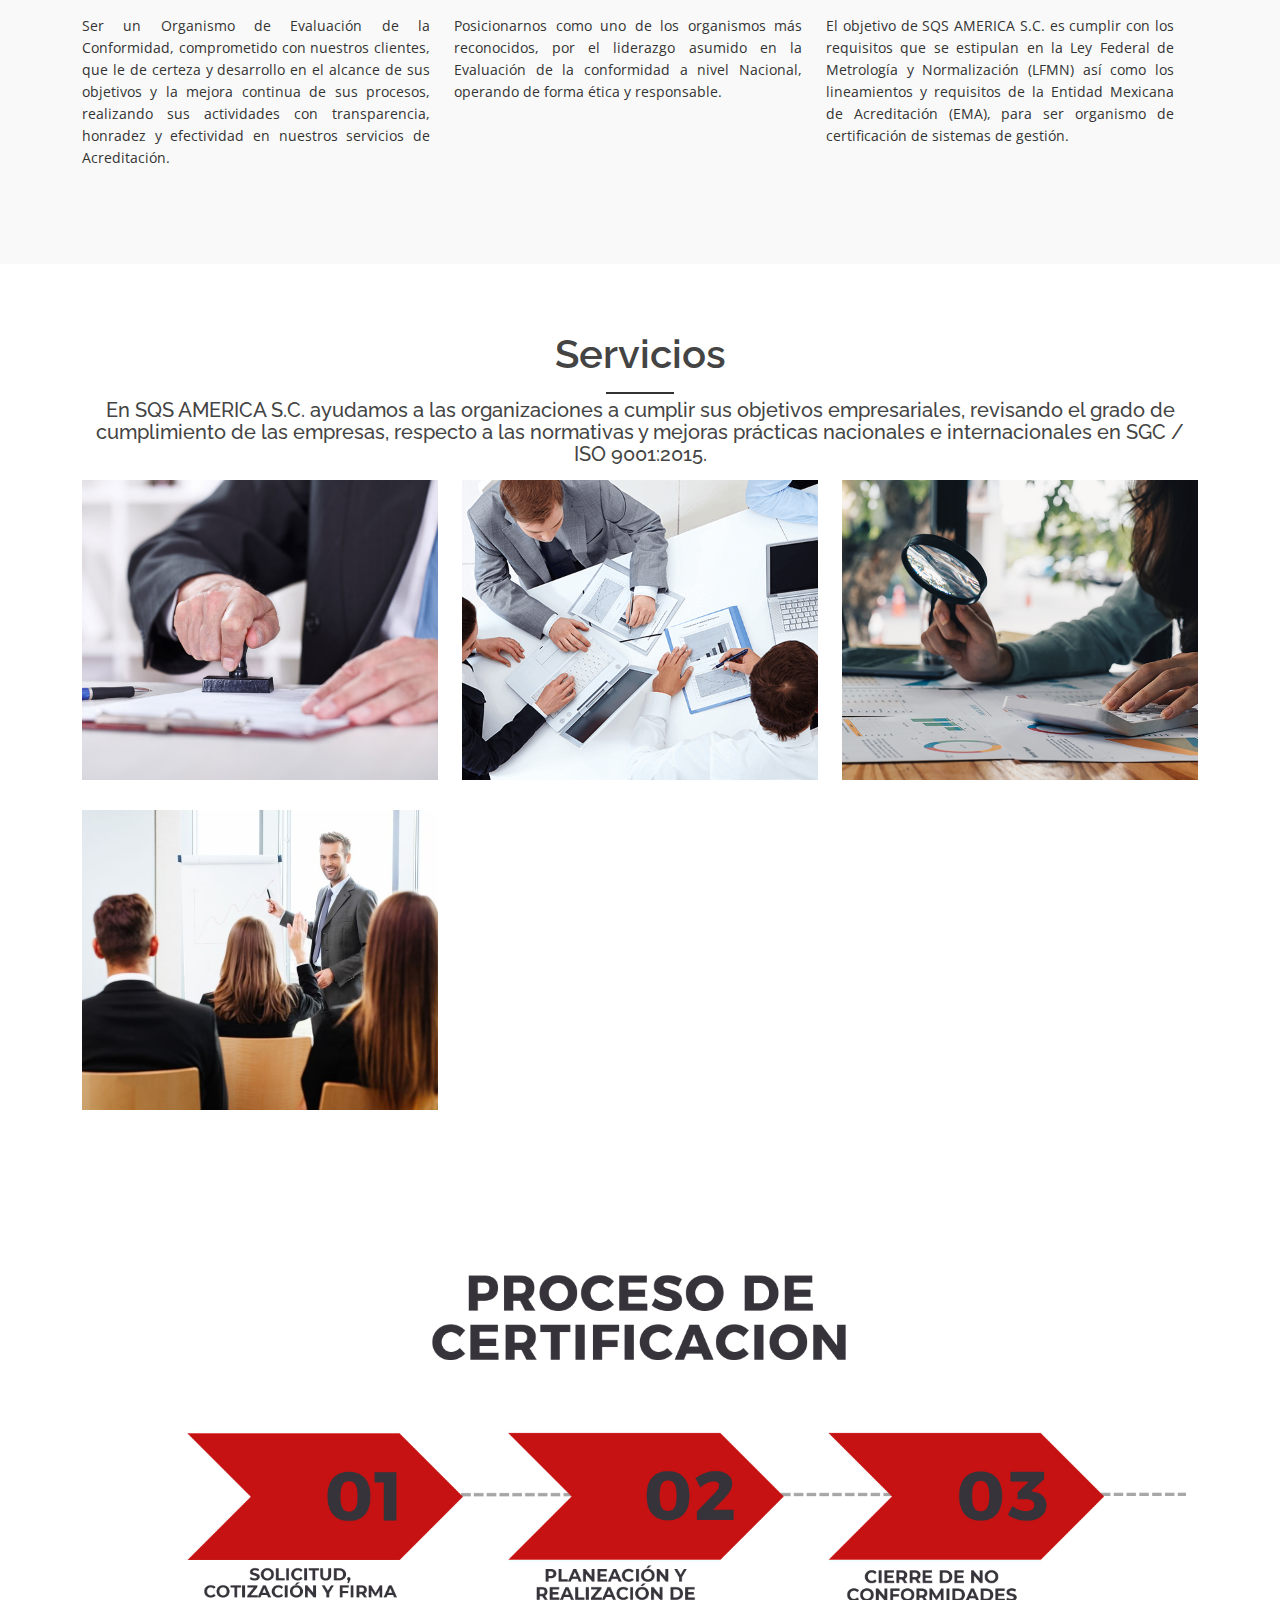
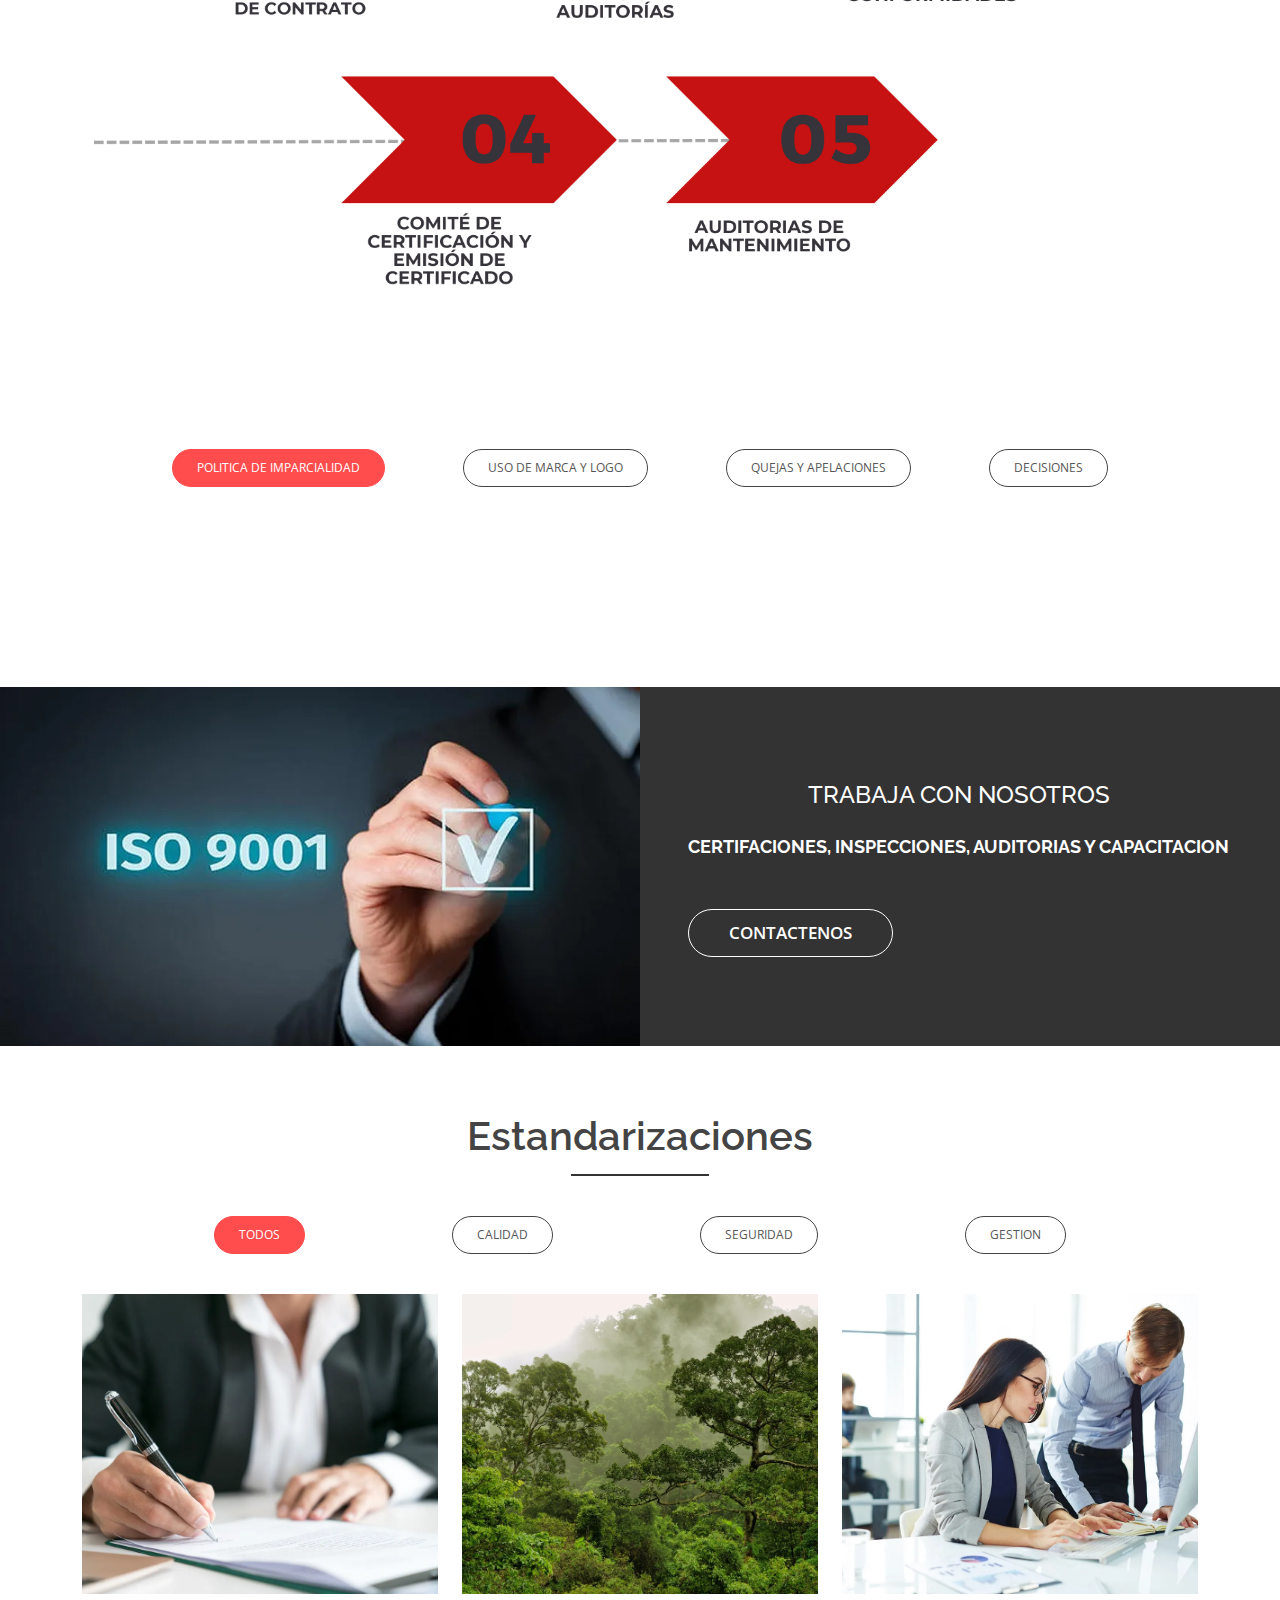
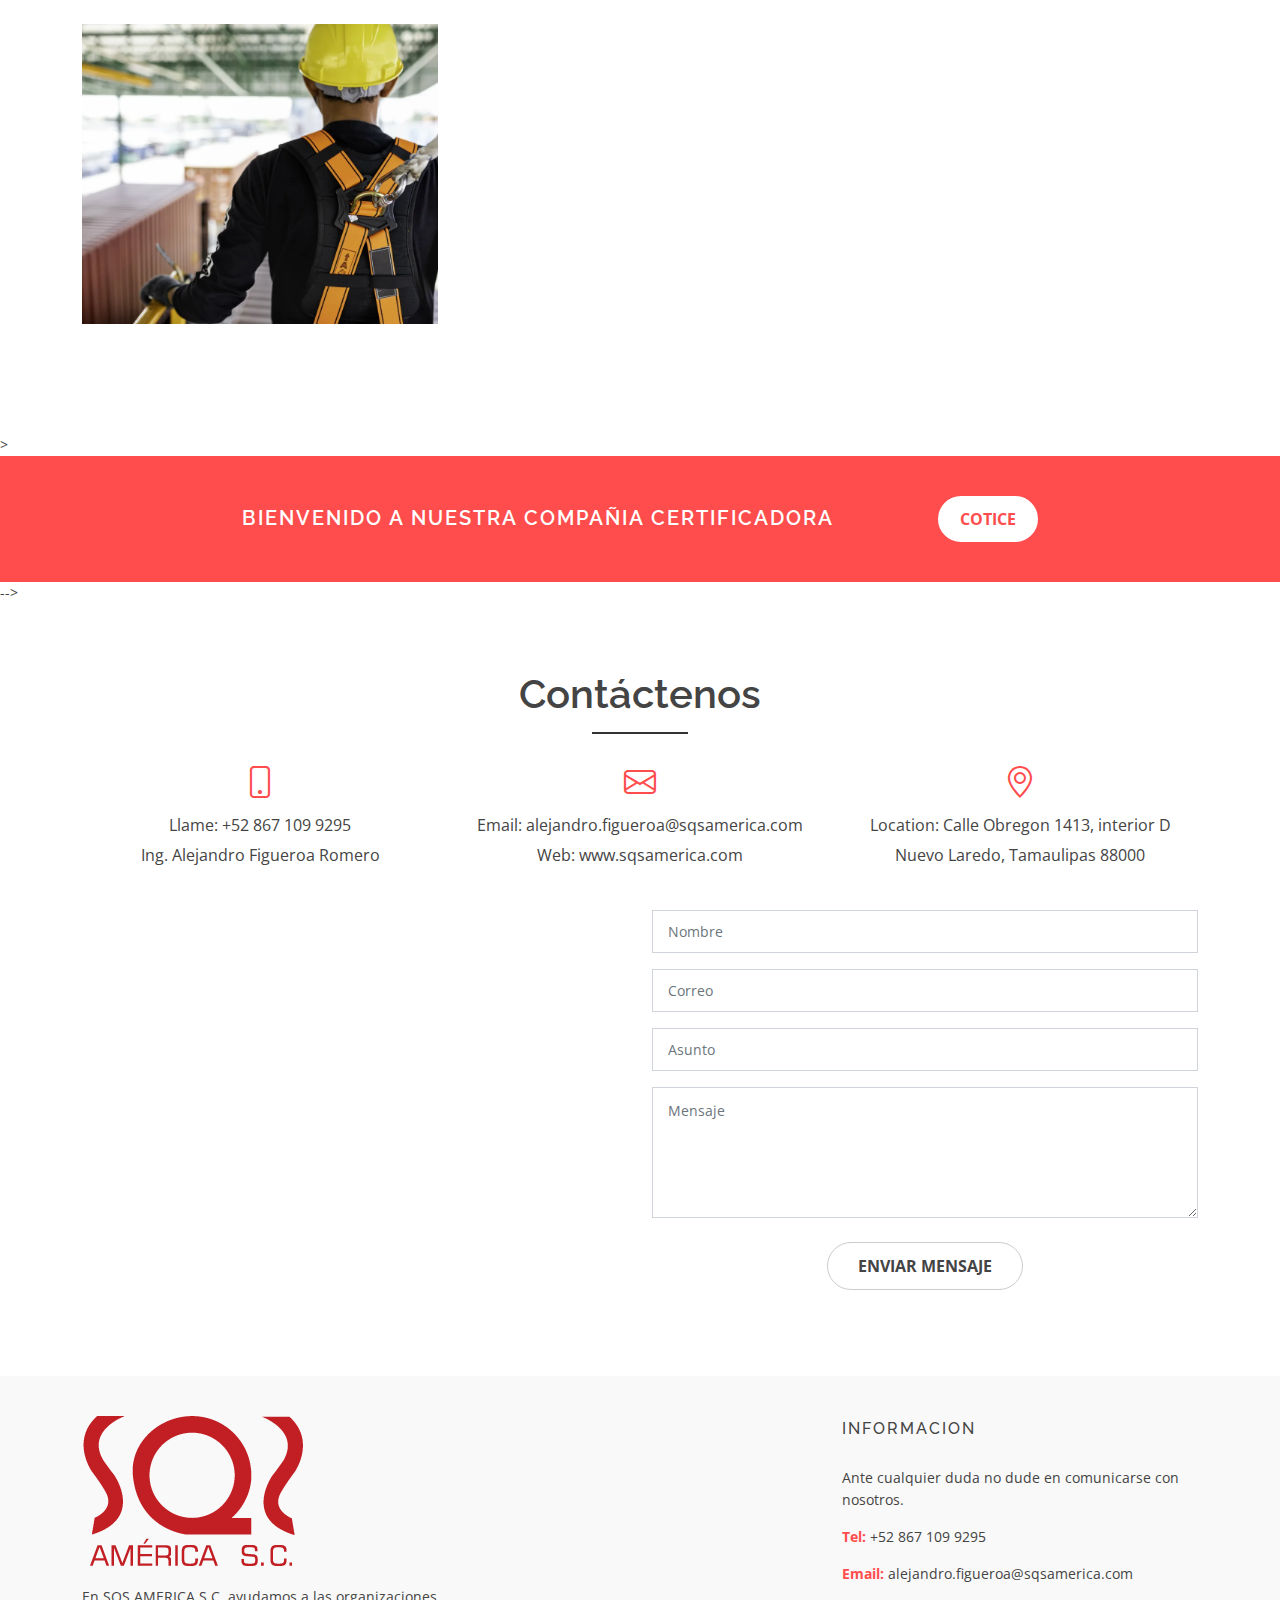
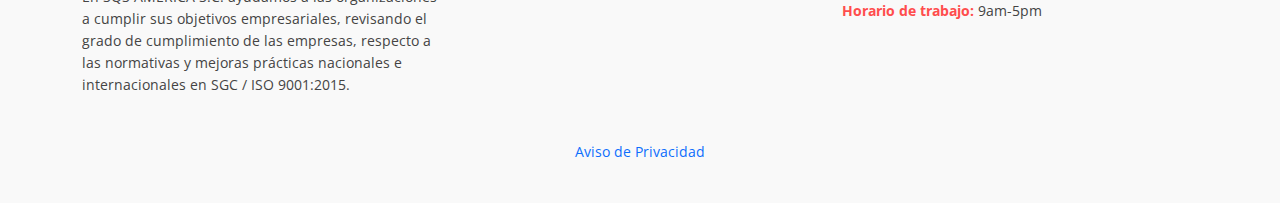
==== commit 29060fa2: "changes_moduloProcesoCertificacion" ====
--- a/index.html
+++ b/index.html
@@ -53,9 +53,10 @@
         <ul>
           <li><a class="nav-link scrollto" href="index.html">Inicio</a></li>
           <li><a class="nav-link scrollto" href="#about">Nosotros</a></li>          
-          <li class="dropdown"><a class="nav-link scrollto" href="#services"><span>Servicios</span> <i class="bi bi-chevron-down"></i></a>
+          <li class="dropdown"><a class="nav-link scrollto"><span>Servicios</span> <i class="bi bi-chevron-down"></i></a>
             <ul>
-              <li><a class="nav-link scrollto" href="#certification">Desarrollo de Certificación</a></li>
+              <li><a class="nav-link scrollto" href="#services">Detalles de Servicios</a></li>
+              <li><a class="nav-link scrollto" href="#certification">Proceso de Certificación</a></li>
             </ul>
           </li>
           <li><a class="nav-link scrollto" href="#portfolio">Estandarizaciones</a></li>
@@ -345,16 +346,30 @@
             <div class="row">
               <div class="col-md-12 col-sm-12 col-xs-12">
                 <div class="section-headline services-head text-center">
-                  <h2>Desarrollo de Certificación</h2>
+                </div>
+                <div class="row awesome-project-content portfolio-container">
+                  <img src="assets/img/services/PROCESO.jpg" alt="">
                 </div>
                 <div class="section-list services-process" id="#certification">
-                  <h5>a) Los procesos de auditoría.</h5>
-                  <h5>b) Los procesos para otorgar, rechazar, mantener, renovar, suspender, restaurar o retirar la certificación o ampliar o reducir el alcance de
-                    la certificación.</h5>
-                  <h5>c) Los tipos de sistemas de gestión y esquemas de certificación en los que opera.</h5>
-                  <h5>d) El uso del nombre y marca o logo de certificación del organismo de certificación.</h5>
-                  <h5>e) Los procesos para gestionar solicitudes de información, quejas y apelaciones; (únicamente formulario para presentarlo).</h5>
-                  <h5>f) La política de imparcialidad.</h5>
+                  <div class="row wesome-project-1 fix">
+                    <!-- Start Portfolio -page -->
+                    <div class="col-lg-12 col-md-12 col-sm-12 col-xs-12">
+                      <ul id="portfolio-flters">
+                        <a class="portfolio-lightbox" href="assets/img/services/politicaimparcialidad.jpg">
+                          <li data-filter="*" class="filter-active">POLITICA DE IMPARCIALIDAD </li>
+                        </a>
+                        <a class="portfolio-lightbox" href="assets/img/services/marcalogo.jpg">
+                          <li data-filter=".filter-app">USO DE MARCA Y LOGO </li>
+                        </a>
+                        <a class="portfolio-lightbox" href="assets/img/services/quejas.jpg">
+                          <li data-filter=".filter-card">QUEJAS Y APELACIONES</li>
+                        </a>
+                        <a class="portfolio-lightbox" href="assets/img/services/decisiones.jpg">
+                          <li data-filter=".filter-web">DECISIONES</li>
+                        </a>
+                      </ul>
+                    </div>
+                  </div>
                 </div>   
               </div>
             </div>
@@ -511,11 +526,11 @@
       </div>
     </div> --><!-- End Team Section -->
 
-    <!-- ======= Rviews Section ======= -->
+    <!-- ======= Reviews Section ======= -->
     <div class="reviews-area">
       <div class="row g-0">
         <div class="col-lg-6">
-          <img src="assets/img/review/norma-iso-9001.jpg" alt="">
+          <img src="assets/img/review/norma-iso-9001.jpg"alt="">
         </div>
         <div class="col-lg-6 work-right-text d-flex align-items-center">
           <div class="px-5 py-5 py-lg-0">
@@ -525,7 +540,7 @@
           </div>
         </div>
       </div>
-    </div><!-- End Rviews Section -->
+    </div><!-- End Reviews Section -->
 
     <!-- ======= Portfolio Section ======= -->
     <div id="portfolio" class="portfolio-area area-padding fix">
--- a/assets/css/style.css
+++ b/assets/css/style.css
@@ -175,6 +175,7 @@
   margin: 0;
   padding: 0;
   display: flex;
+  justify-content: space-evenly;
 }
 
 input,
@@ -540,6 +541,7 @@
 
 .navbar-mobile .dropdown ul a {
   padding: 10px 20px;
+  color:#444;
 }
 
 .navbar-mobile .dropdown ul a i {
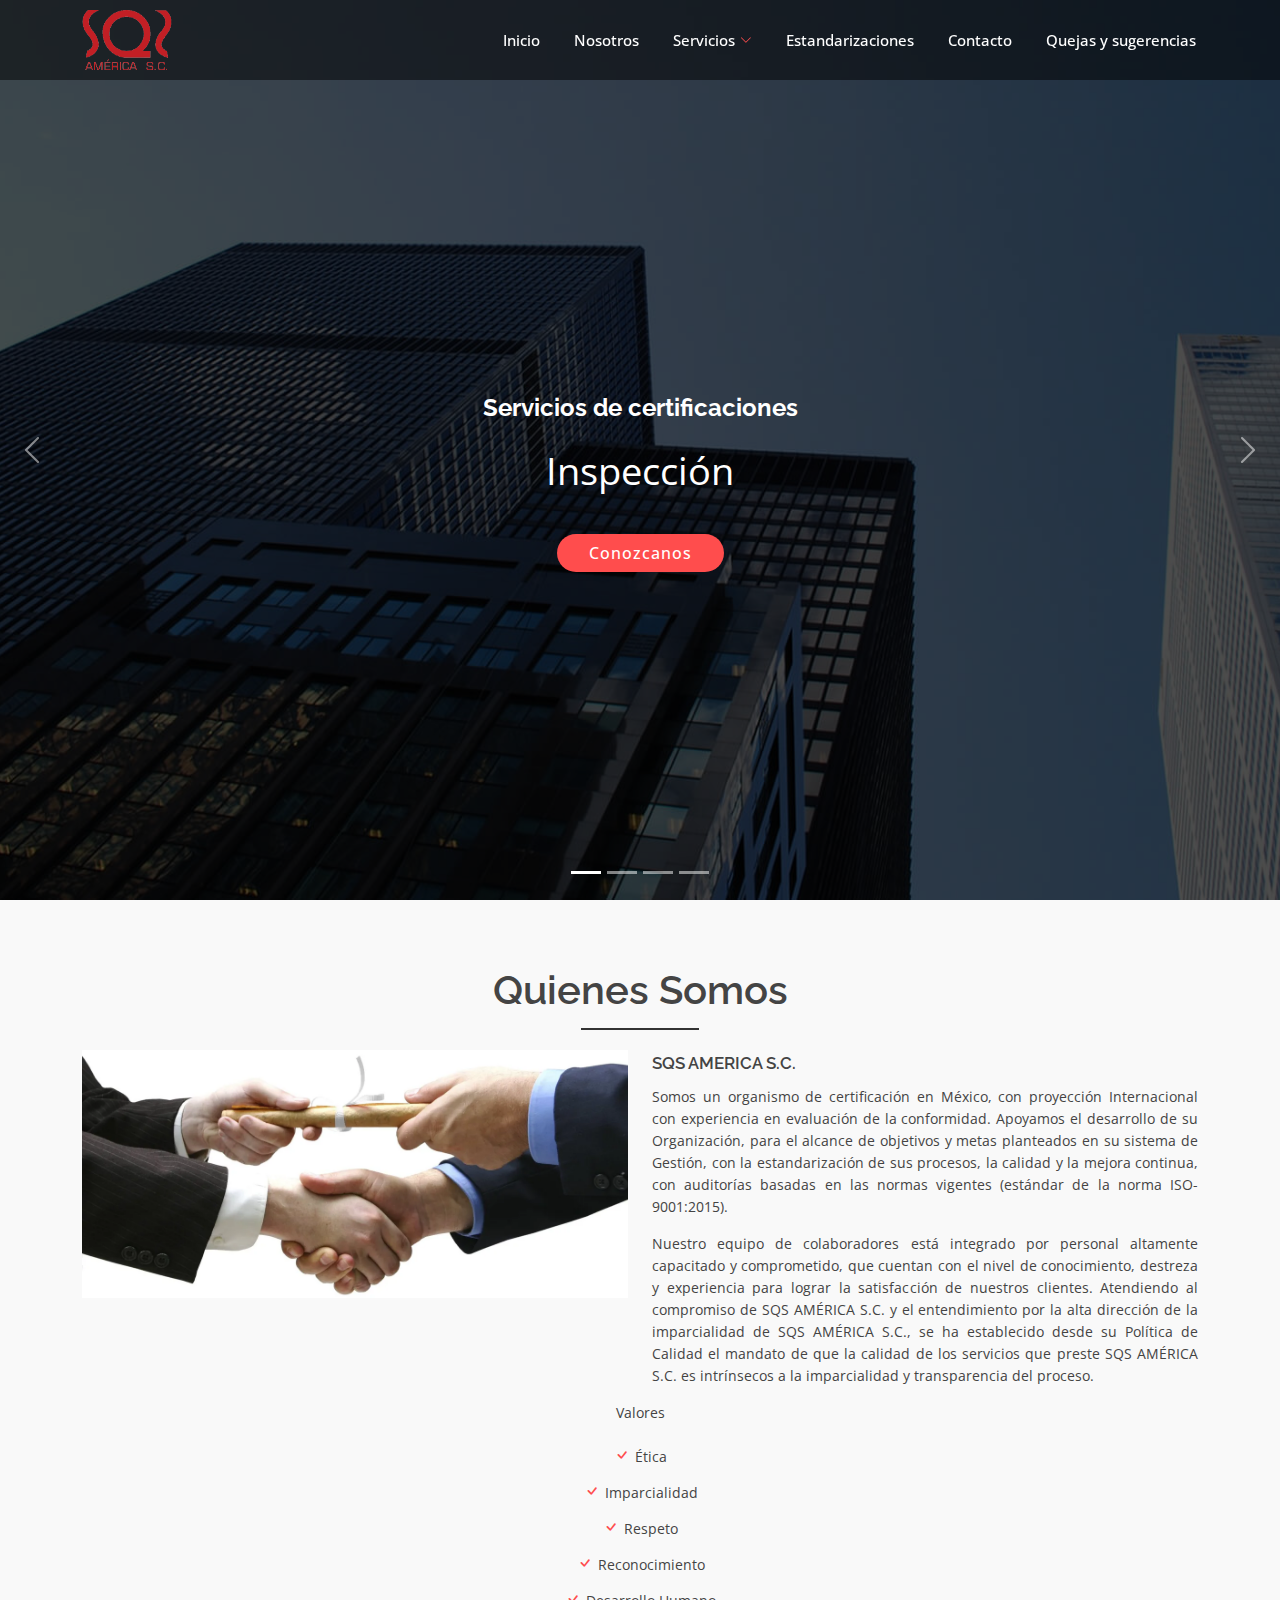
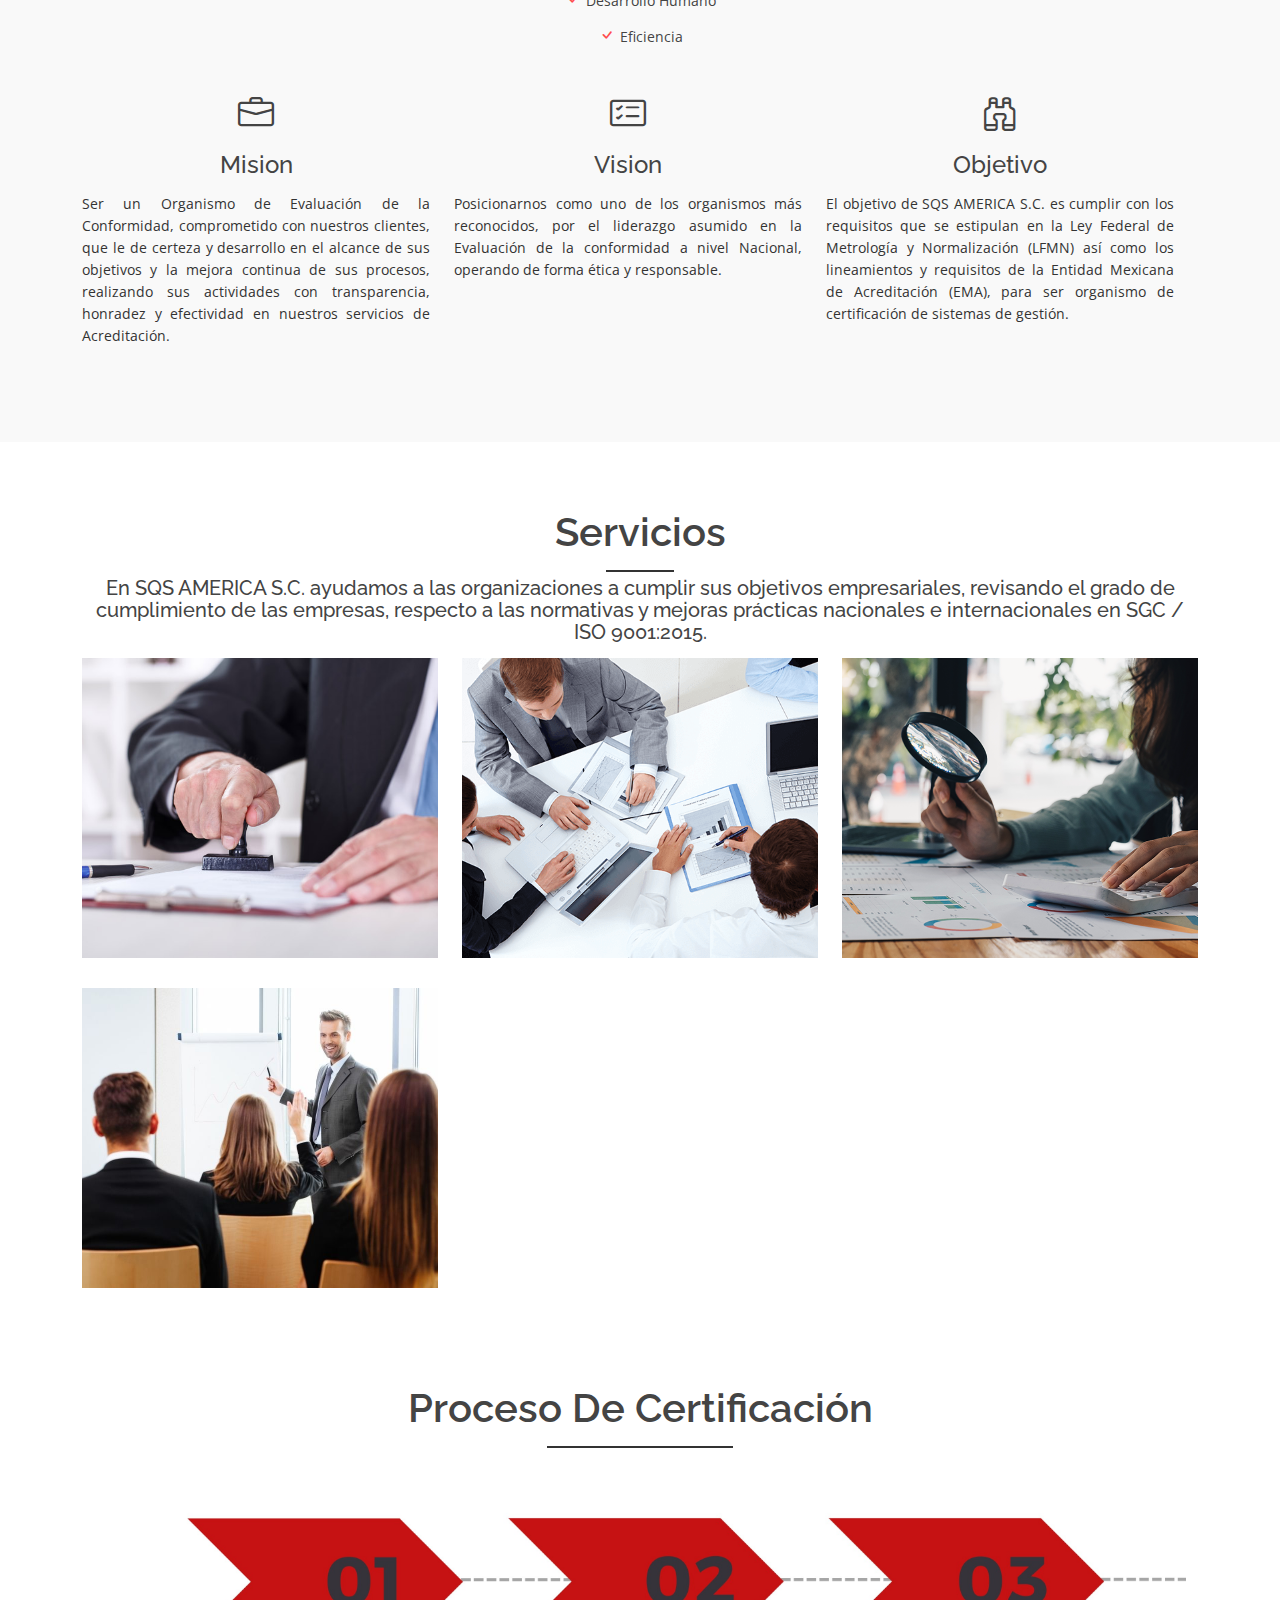
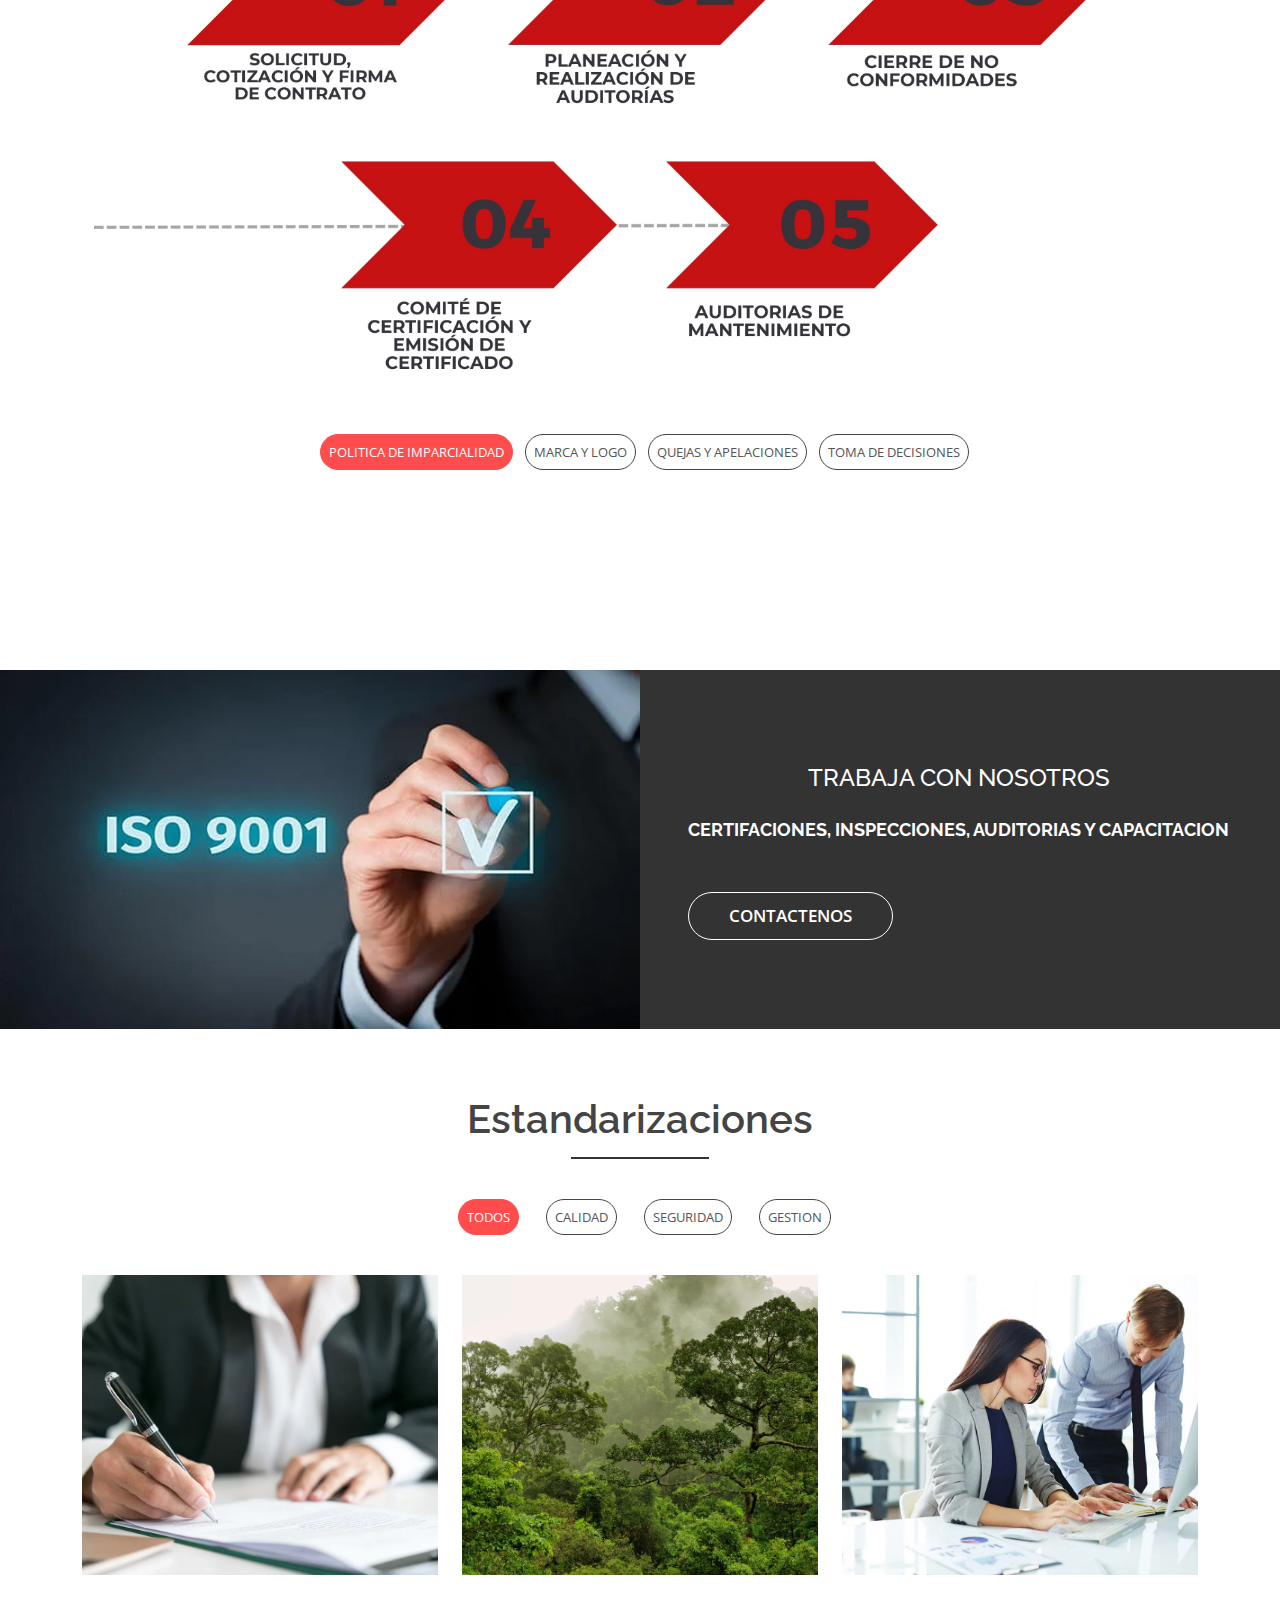
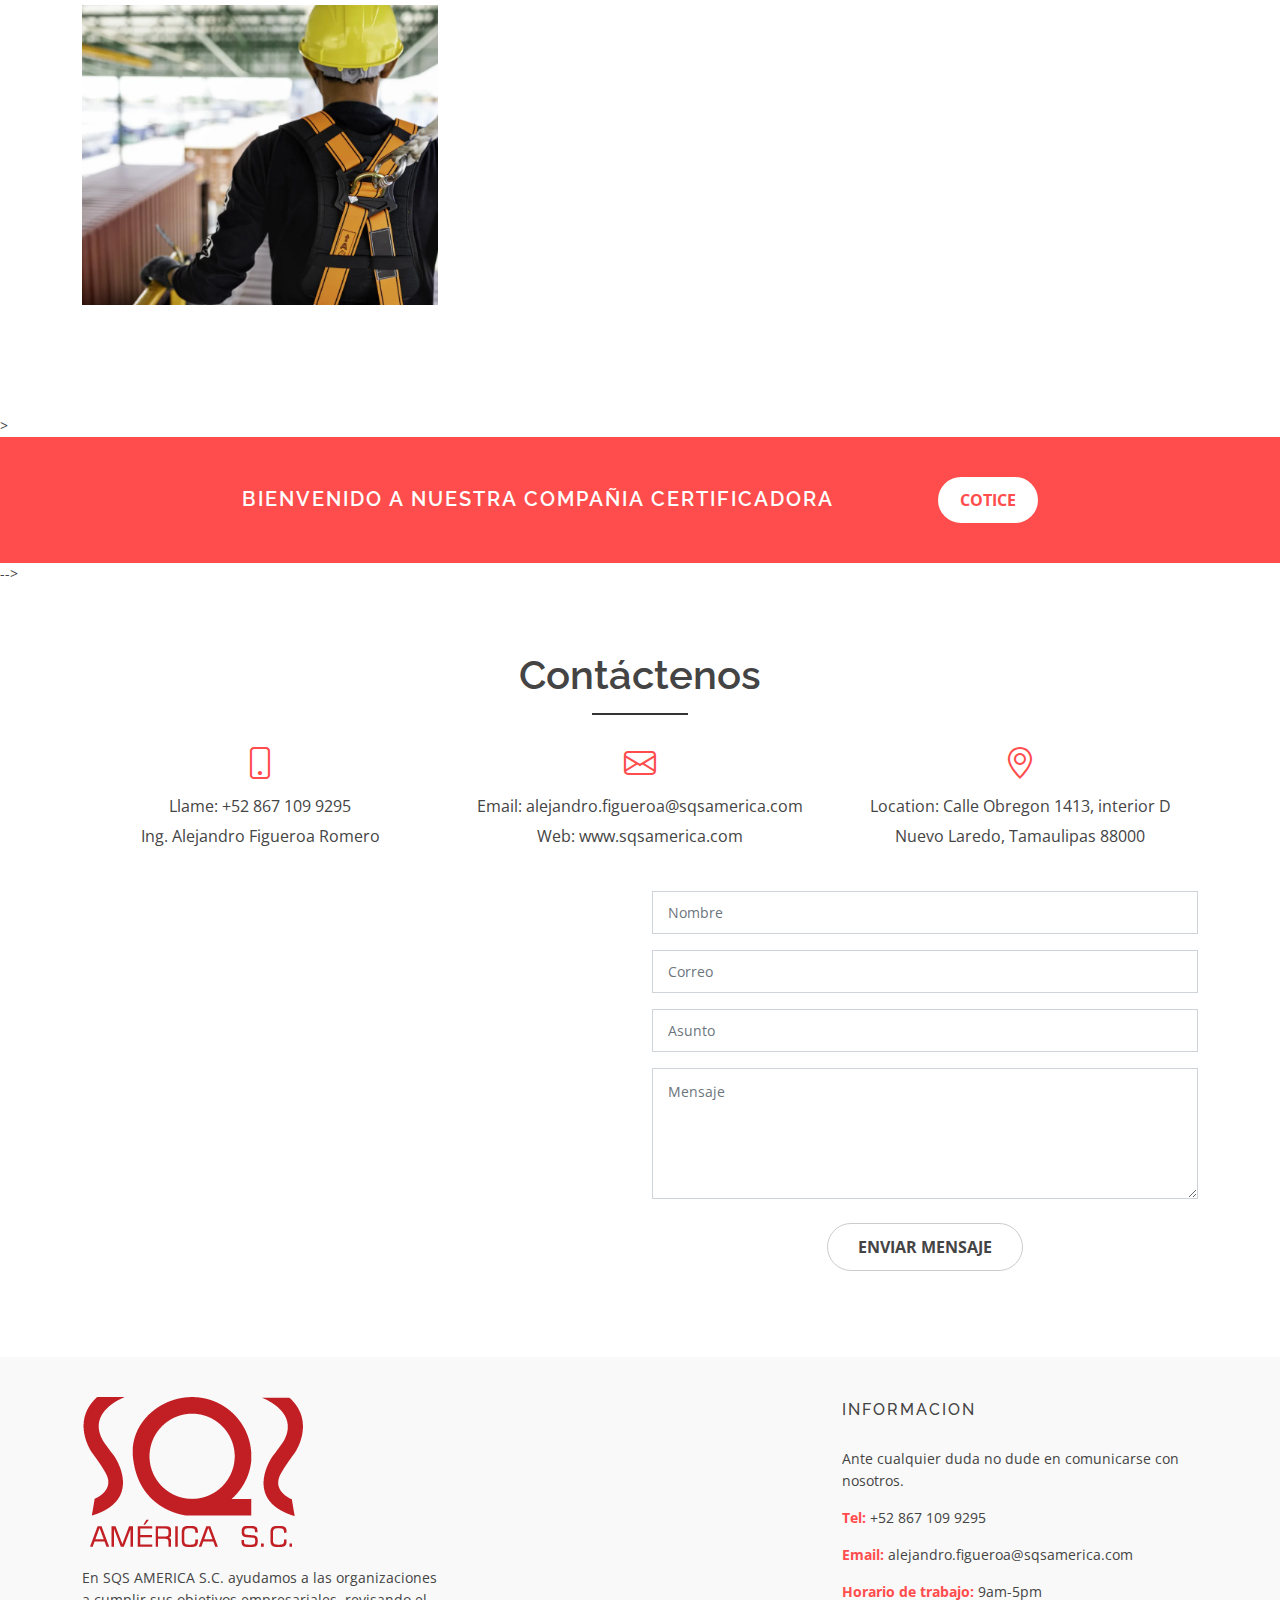
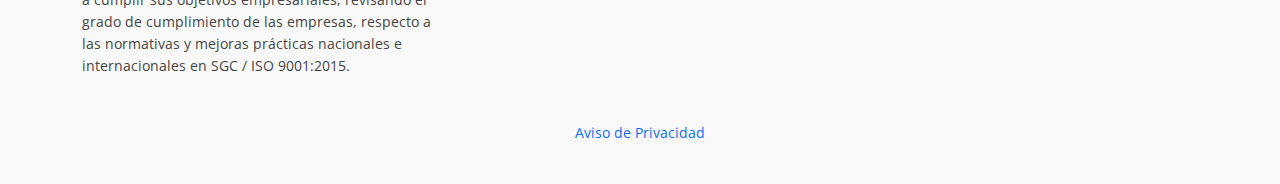
==== commit 6503b451: "changes_showProcessCertification" ====
--- a/index.html
+++ b/index.html
@@ -346,6 +346,7 @@
             <div class="row">
               <div class="col-md-12 col-sm-12 col-xs-12">
                 <div class="section-headline services-head text-center">
+                  <h2>Proceso de Certificación</h2>
                 </div>
                 <div class="row awesome-project-content portfolio-container">
                   <img src="assets/img/services/PROCESO.jpg" alt="">
@@ -359,13 +360,13 @@
                           <li data-filter="*" class="filter-active">POLITICA DE IMPARCIALIDAD </li>
                         </a>
                         <a class="portfolio-lightbox" href="assets/img/services/marcalogo.jpg">
-                          <li data-filter=".filter-app">USO DE MARCA Y LOGO </li>
+                          <li data-filter=".filter-app">MARCA Y LOGO </li>
                         </a>
                         <a class="portfolio-lightbox" href="assets/img/services/quejas.jpg">
                           <li data-filter=".filter-card">QUEJAS Y APELACIONES</li>
                         </a>
                         <a class="portfolio-lightbox" href="assets/img/services/decisiones.jpg">
-                          <li data-filter=".filter-web">DECISIONES</li>
+                          <li data-filter=".filter-web">TOMA DE DECISIONES</li>
                         </a>
                       </ul>
                     </div>
--- a/assets/css/style.css
+++ b/assets/css/style.css
@@ -174,8 +174,8 @@
   list-style: outside none none;
   margin: 0;
   padding: 0;
-  display: flex;
-  justify-content: space-evenly;
+  /*display: flex;*/
+  justify-content: center;
 }
 
 input,
@@ -1069,10 +1069,10 @@
 
 #portfolio-flters li {
   cursor: pointer;
-  margin: 15px 15px 15px 0;
+  margin: 15px 15px 15px 8px;
   display: inline-block;
-  padding: 8px 24px;
-  font-size: 12px;
+  padding: 7px 8px;
+  font-size: 13px;
   line-height: 20px;
   color: #555;
   border-radius: 50px;
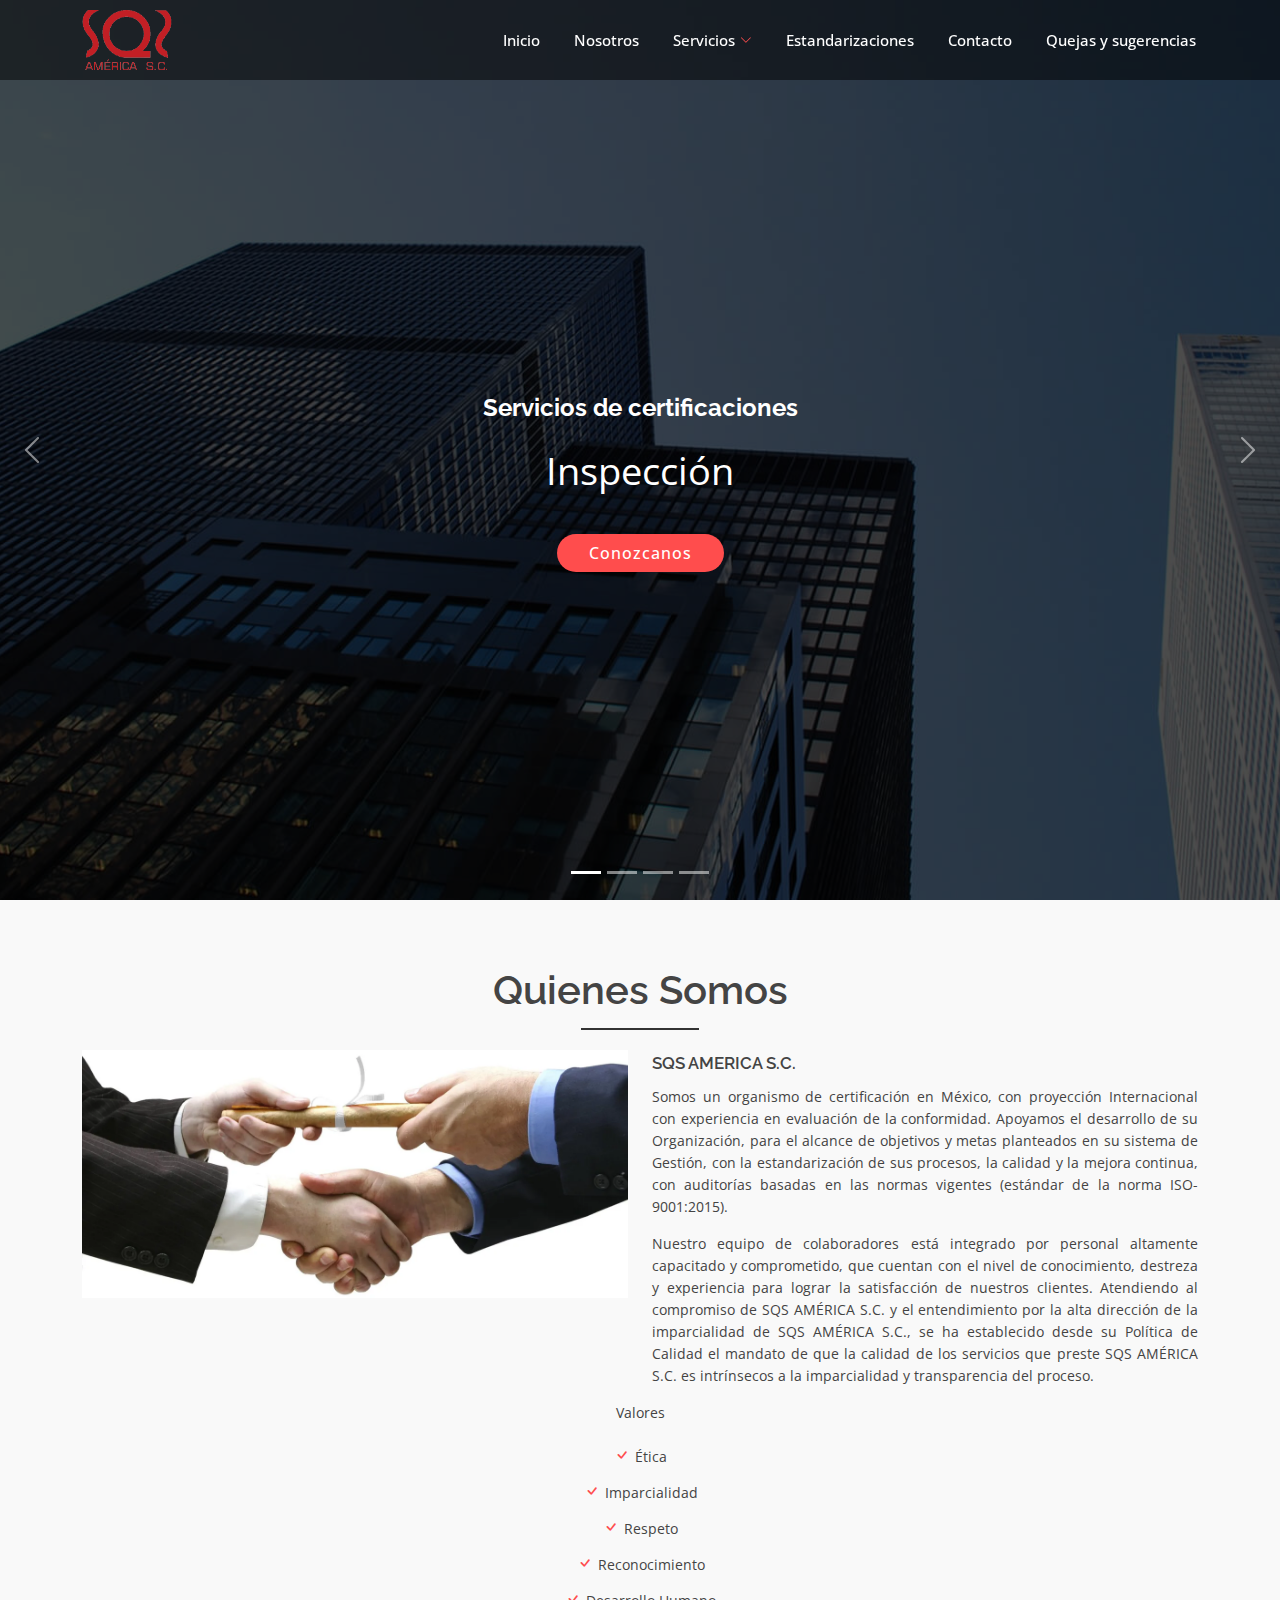
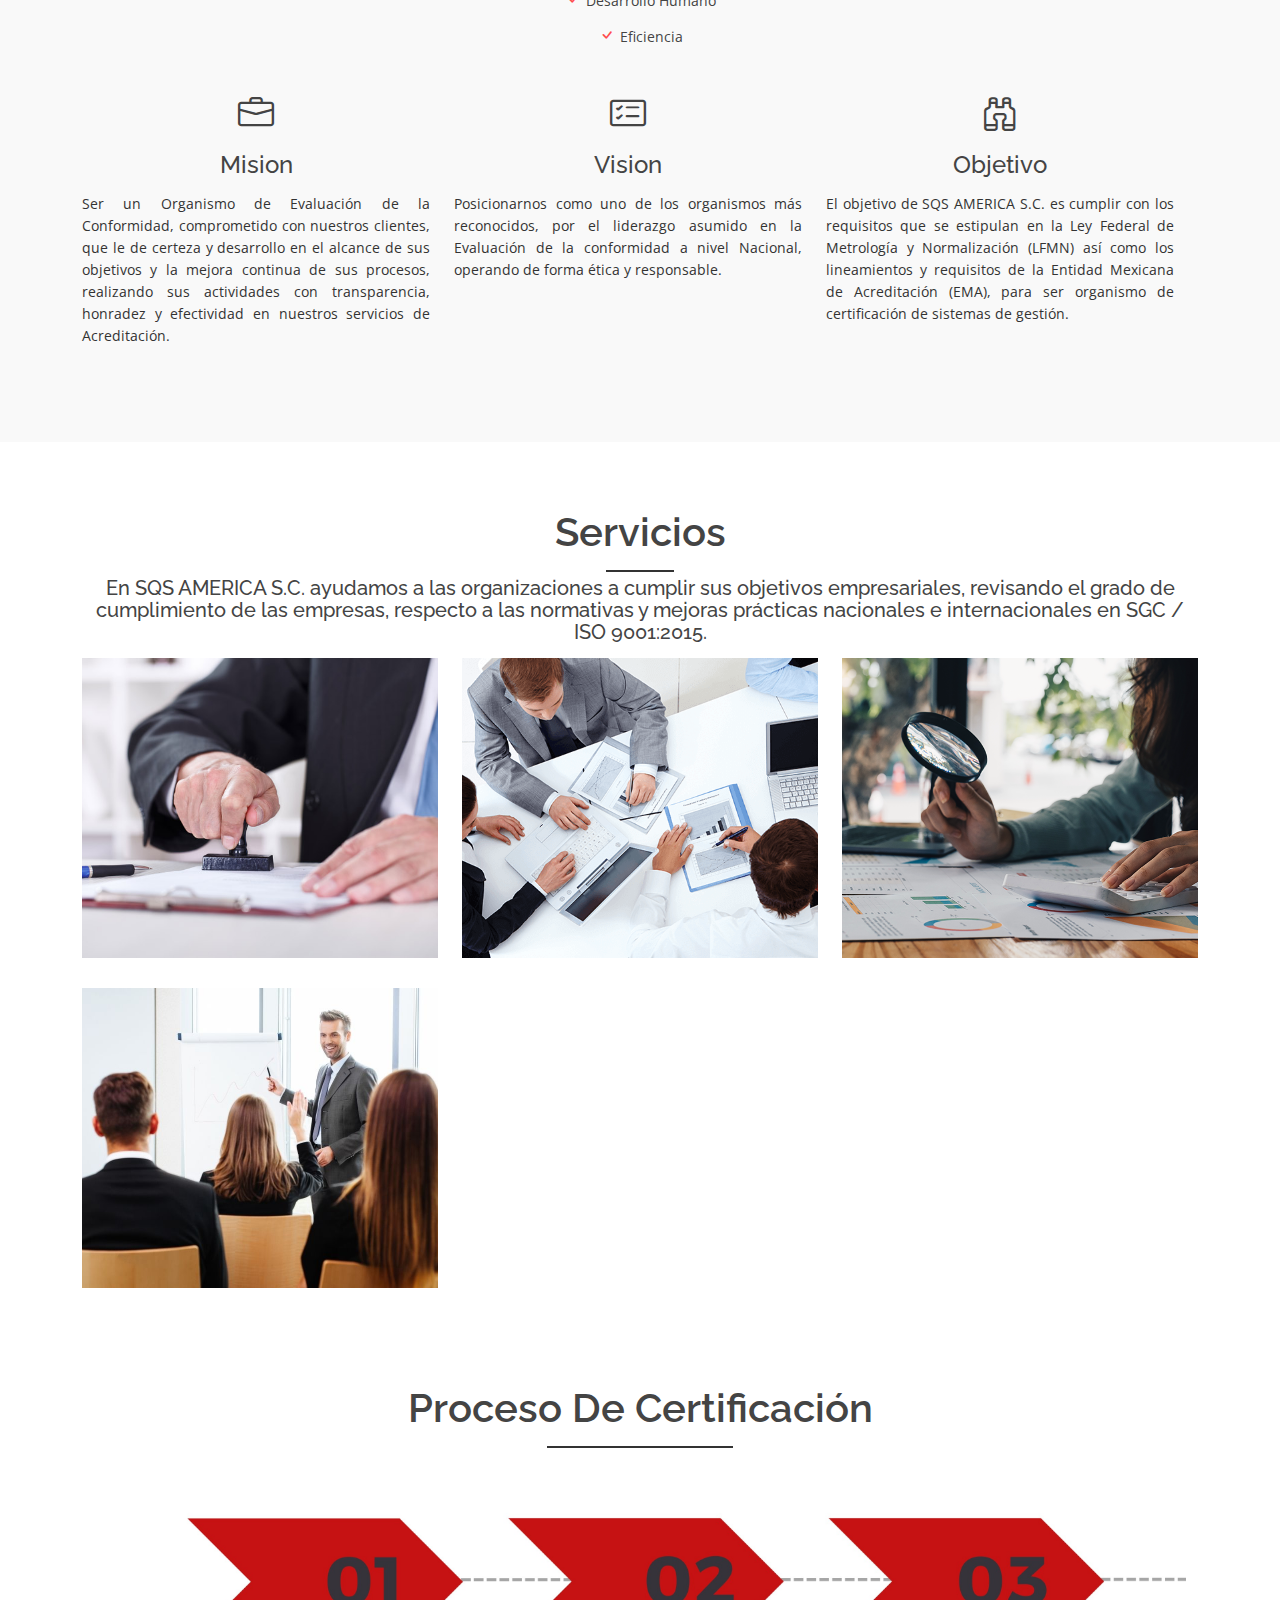
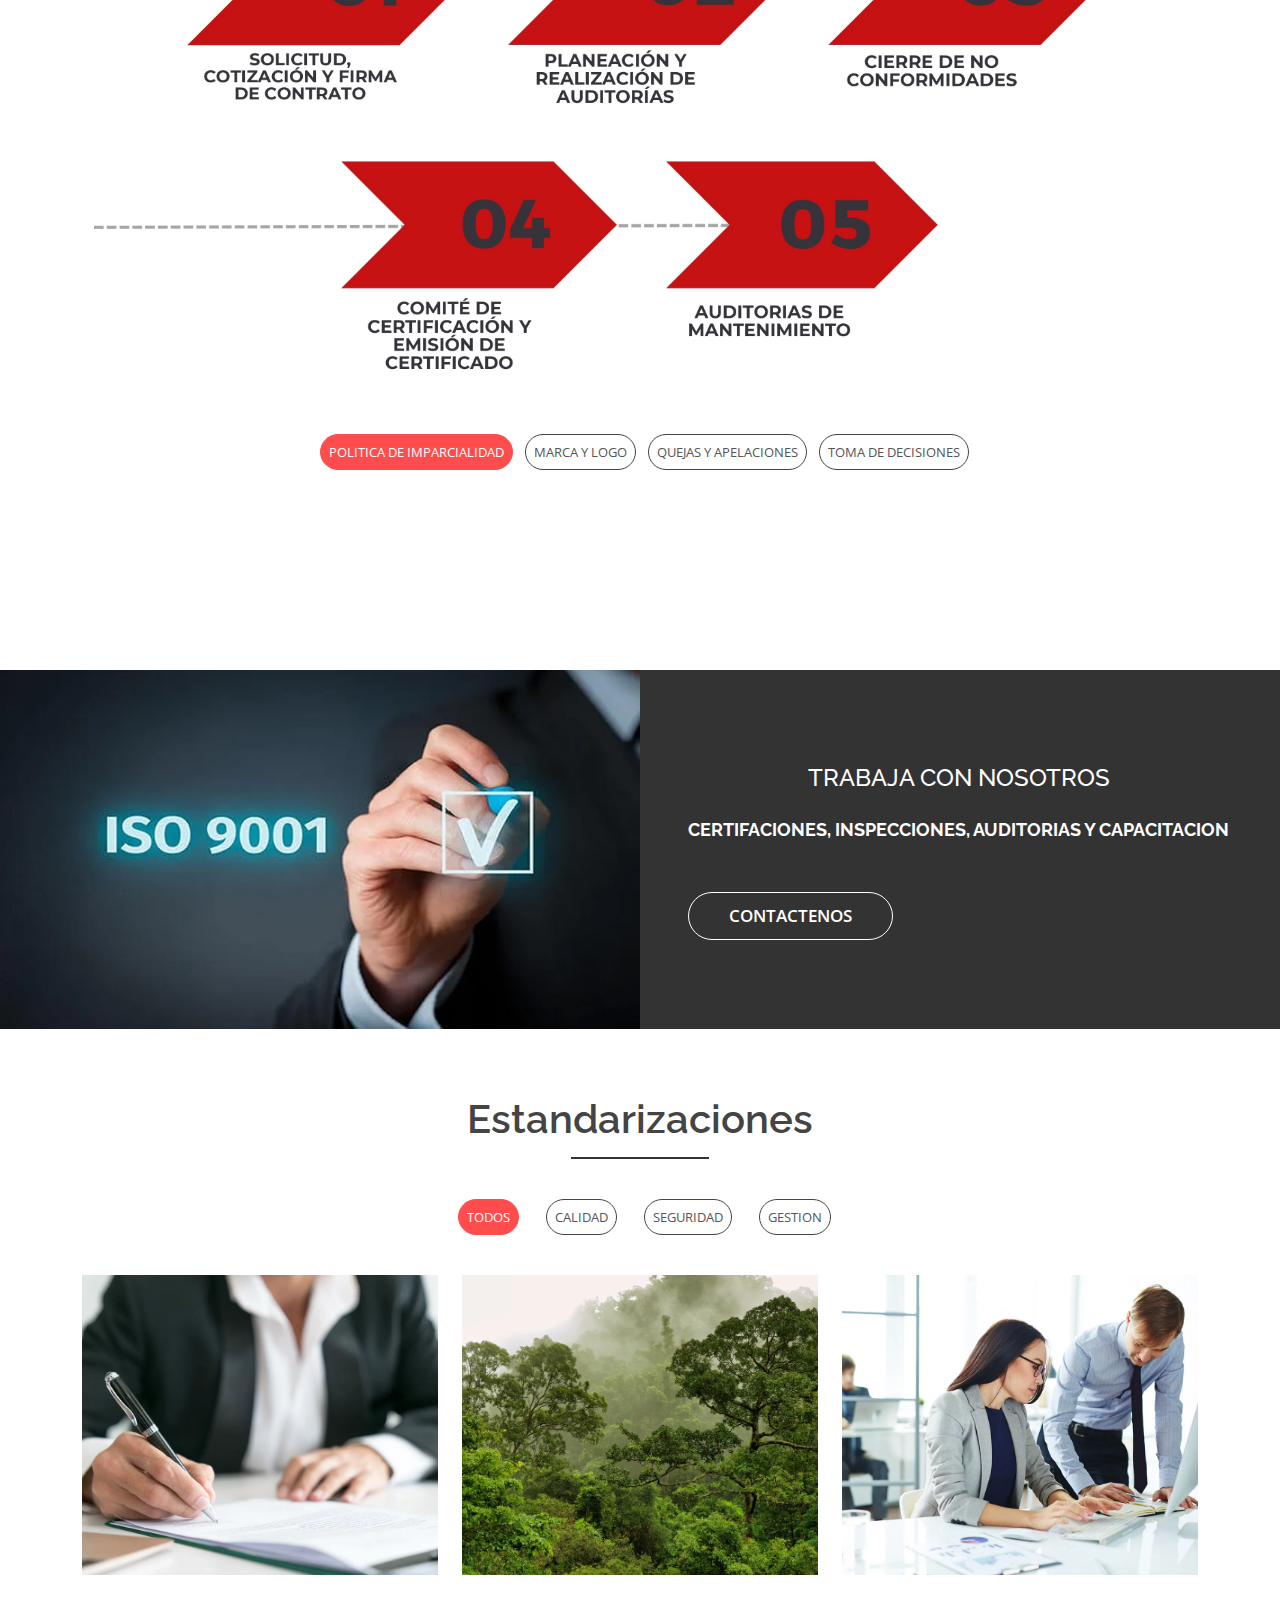
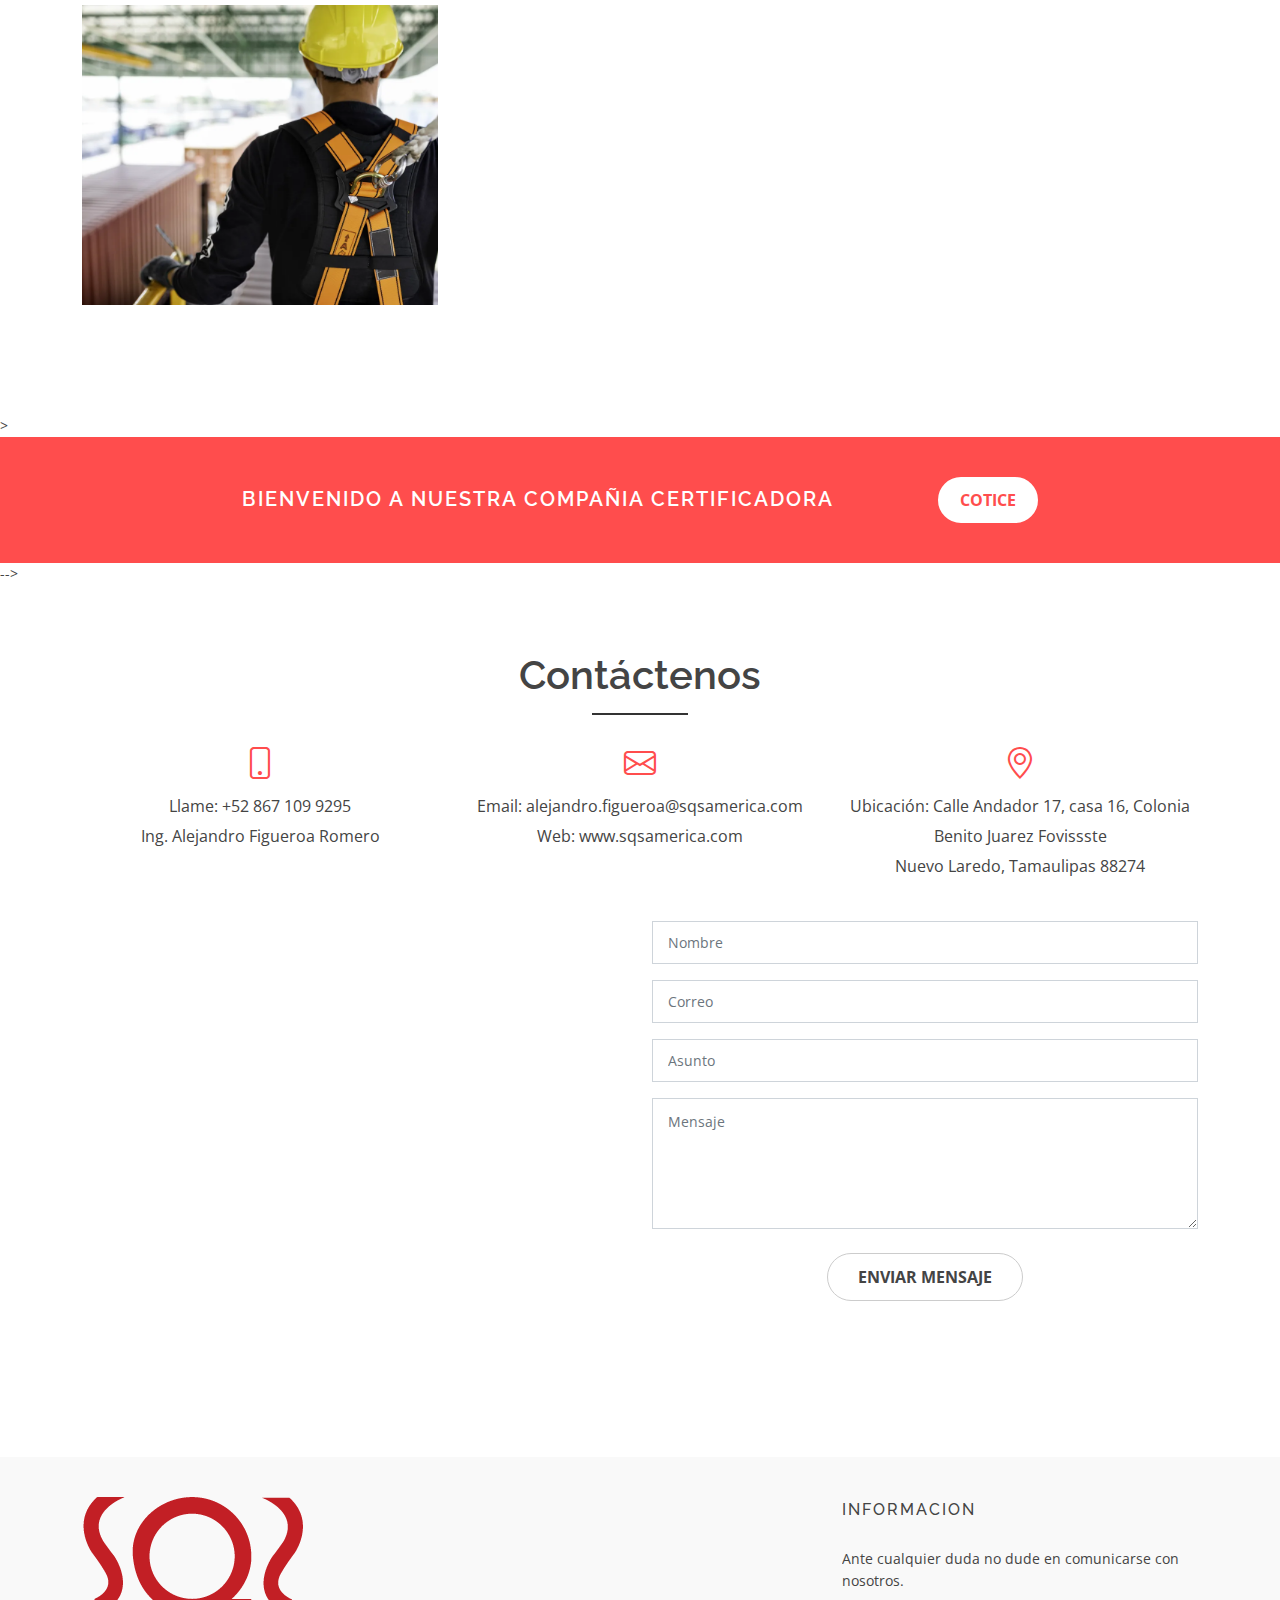
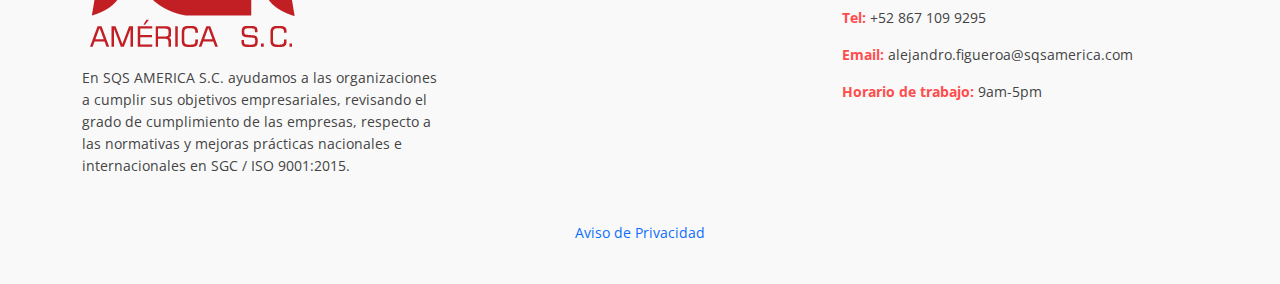
==== commit 4d7a5a50: "changes_photos_complaints" ====
--- a/index.html
+++ b/index.html
@@ -955,8 +955,8 @@
                 <div class="single-icon">
                   <i class="bi bi-geo-alt"></i>
                   <p>
-                    Location: Calle Obregon 1413, interior D<br>
-                    <span>Nuevo Laredo, Tamaulipas 88000</span>
+                    Ubicación: Calle Andador 17, casa 16, Colonia Benito Juarez Fovissste<br>
+                    <span>Nuevo Laredo, Tamaulipas 88274</span>
                   </p>
                 </div>
               </div>
@@ -967,8 +967,7 @@
             <!-- Start Google Map -->
             <div class="col-md-6">
               <!-- Start Map -->
-              <iframe src="https://www.google.com/maps/embed?pb=!1m18!1m12!1m3!1d3539.4237479642748!2d-99.51400428452902!3d27.487194041738338!2m3!1f0!2f0!3f0!3m2!1i1024!2i768!4f13.1!3m3!1m2!1s0x86612239fe12dbfd%3A0xfb1268f2c68b9e91!2sAv%20%C3%81lvaro%20Obreg%C3%B3n%201413%2C%20Fraccionamiento%20Ojo%20Caliente%2C%2088040%20Nuevo%20Laredo%2C%20Tamps.!5e0!3m2!1sen!2smx!4v1668022562934!5m2!1sen!2smx" width="100%" height="380" frameborder="0" style="border:0" allowfullscreen></iframe>
-              <!-- End Map -->
+              <iframe src="https://www.google.com/maps/embed?pb=!1m18!1m12!1m3!1d3541.0796994833267!2d-99.51128759999999!3d27.435626799999998!2m3!1f0!2f0!3f0!3m2!1i1024!2i768!4f13.1!3m3!1m2!1s0x866122e7fbc6a6ed%3A0x4e8f1fb0167e0fa8!2sC.%2017%2016%2C%20ISSSTE%2C%2088274%20Nuevo%20Laredo%2C%20Tamps.!5e0!3m2!1ses-419!2smx!4v1696357216207!5m2!1ses-419!2smx" width="600" height="450" style="border:0;" allowfullscreen="" loading="lazy" referrerpolicy="no-referrer-when-downgrade"></iframe>              <!-- End Map -->
             </div>
             <!-- End Google Map -->
 
